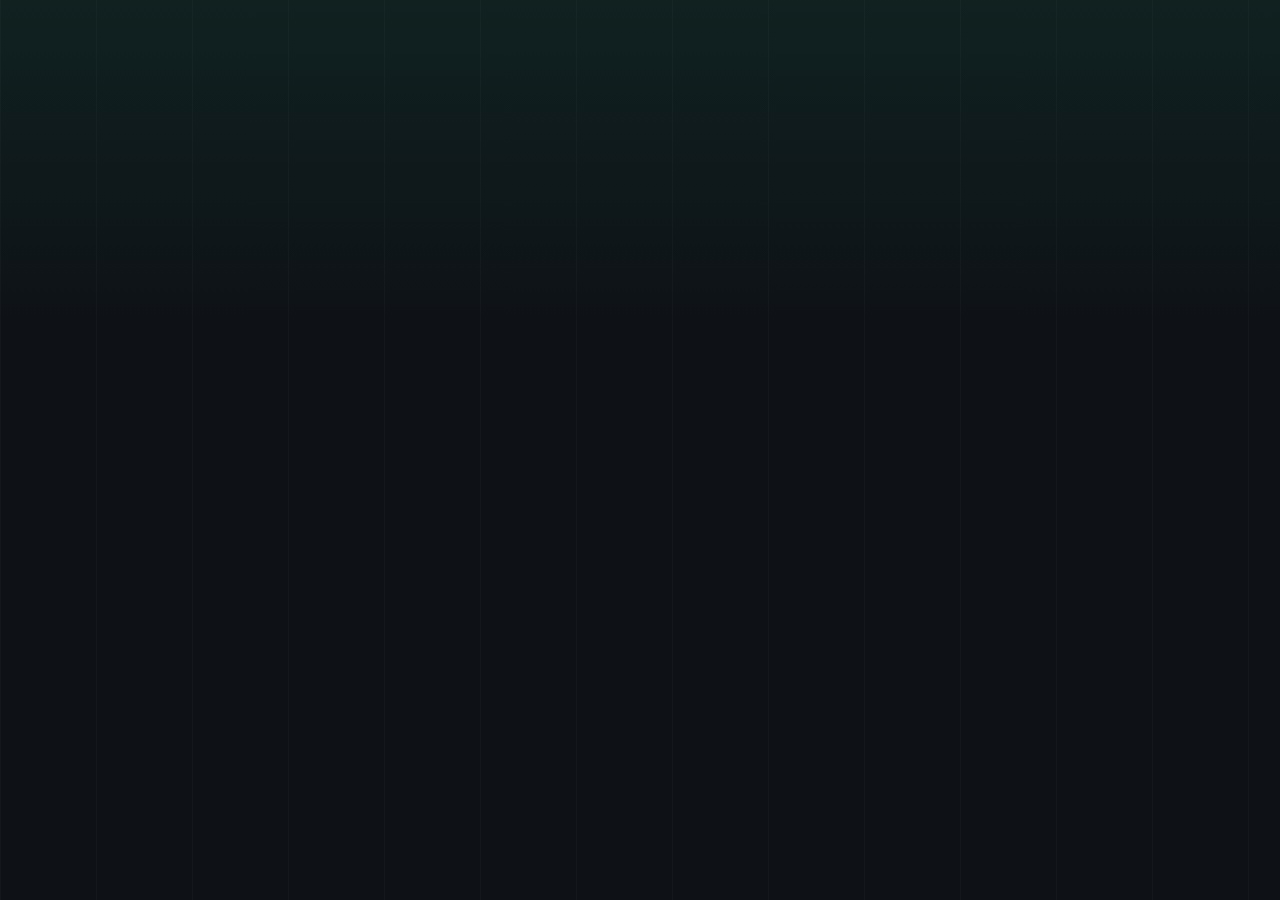
==== static/react/index.html @ 6f26f9f4 "Speed up Nyxframe: server stalls, image caching, glass CSS, page loads Backend (lua/): - httpd: keep" ====
<!doctype html>
<html lang="en">
  <head>
    <meta charset="UTF-8" />
    <meta name="viewport" content="width=device-width, initial-scale=1.0, viewport-fit=cover" />
    <meta name="theme-color" content="#101318" />
    <meta
      name="description"
      content="Nyxframe media dashboard for browsing, uploading, collecting, and managing media."
    />
    <link rel="icon" href="/static/react/favicon.ico" />
    <link rel="apple-touch-icon" href="/static/react/apple-touch-icon.png" />
    <link rel="manifest" href="/static/react/manifest.webmanifest" />
    <title>Nyxframe</title>
    <script>
      // Early API fetches (2026-10-26): start the first-screen API calls
      // while the JS bundle is still downloading instead of after it runs
      // (~250ms sooner on a cold load). apiFetch() in src/api.js picks these
      // responses up by path; anything unclaimed within 15s is dropped.
      // Skipped when a fresh copy is already cached (same keys as api.js).
      (function () {
        try {
          if (window.IMAGE_GALLERY_REMOTE_MODE || location.hostname.endsWith("github.io")) return;
          if (/[?&]key=gk_/.test(location.search) || sessionStorage.getItem("image_gallery_debug_api_key")) return;
          if (localStorage.getItem("image_gallery_token")) return;
          var fresh = function (store, path) {
            try {
              var raw = store.getItem("image_gallery_api_cache:v5|" + path + "|anon");
              return raw && JSON.parse(raw).expires > Date.now();
            } catch (e) { return false; }
          };
          var paths = ["/api/me"];
          if (!fresh(localStorage, "/api/categories")) paths.push("/api/categories");
          if (!fresh(localStorage, "/api/tags")) paths.push("/api/tags");
          if (!fresh(sessionStorage, "/api/live/checks")) paths.push("/api/live/checks");
          if (location.pathname === "/" && !localStorage.getItem("image_gallery_user")) {
            var deck = "/api/media?adult=show&limit=25&offset=0&sort=new";
            if (!fresh(sessionStorage, deck)) paths.push(deck);
            if (!fresh(sessionStorage, "/api/users/search?limit=12")) paths.push("/api/users/search?limit=12");
          }
          var early = {};
          paths.forEach(function (path) {
            early[path] = fetch(path, { credentials: "include", headers: { Accept: "application/json" } }).catch(function () { return null; });
          });
          window.__nyxEarly = early;
          setTimeout(function () { window.__nyxEarly = null; }, 15000);
        } catch (e) { /* optional speed-up only */ }
      })();
    </script>
    <script type="module" crossorigin src="/static/react/assets/index-2w0L2Ef9.js"></script>
    <link rel="modulepreload" crossorigin href="/static/react/assets/vendor-react-BK4TIBJw.js">
    <link rel="modulepreload" crossorigin href="/static/react/assets/vendor-icons-D5E2oE7w.js">
    <link rel="stylesheet" crossorigin href="/static/react/assets/index-Dz5MoQBV.css">
  </head>
  <body>
    <div id="root"></div>
  </body>
</html>
---- static/react/assets/index-Dz5MoQBV.css ----
:root{color-scheme:dark;font-family:Avenir Next,Segoe UI Variable Display,Segoe UI,Trebuchet MS,sans-serif;background:#0e1217;color:#eef4f8;--bg: #0e1217;--panel: rgba(20, 26, 36, .46);--panel-2: rgba(255, 255, 255, .07);--panel-3: rgba(255, 255, 255, .11);--surface: rgba(20, 26, 36, .46);--line: rgba(255, 255, 255, .14);--line-strong: rgba(255, 255, 255, .26);--text: #eef4f8;--muted: #9daab8;--muted-2: #748293;--accent: #37c9a7;--accent-2: #6ec7ff;--warn: #ffcf6a;--danger: #ff6b6b;--ok: #7ee787;--radius: 18px;--shadow: 0 18px 50px rgba(0, 0, 0, .28);--glass-fill: linear-gradient(145deg, rgba(255, 255, 255, .11), rgba(255, 255, 255, .035) 55%, rgba(255, 255, 255, .06)), rgba(16, 20, 30, .34);--glass-fill-soft: linear-gradient(145deg, rgba(255, 255, 255, .09), rgba(255, 255, 255, .025)), rgba(16, 20, 30, .2);--glass-fill-strong: linear-gradient(145deg, rgba(255, 255, 255, .1), rgba(255, 255, 255, .03)), rgba(14, 18, 26, .66);--glass-control: rgba(255, 255, 255, .08);--glass-control-hover: rgba(255, 255, 255, .15);--glass-border: rgba(255, 255, 255, .16);--glass-border-strong: rgba(255, 255, 255, .32);--glass-edge: inset 0 1px 0 rgba(255, 255, 255, .26), inset 1px 0 0 rgba(255, 255, 255, .08), inset 0 -1px 0 rgba(255, 255, 255, .06), inset 0 0 28px rgba(255, 255, 255, .035);--glass-shadow: 0 16px 44px rgba(0, 0, 0, .26);--glass-input: rgba(8, 12, 20, .3);--glass-blur: blur(24px) saturate(170%);--glass-blur-soft: blur(14px) saturate(160%);--site-background-strength: .5;--motion-fast: .14s cubic-bezier(.2, .8, .2, 1);--motion-med: .26s cubic-bezier(.2, .8, .2, 1);--motion-slow: .52s cubic-bezier(.16, 1, .3, 1);--site-background-image: none;--site-background-image-prev: none}*{box-sizing:border-box}html{min-width:320px;background:var(--bg);-webkit-text-size-adjust:100%}body{margin:0;min-height:100vh;overflow-x:hidden;background:repeating-linear-gradient(90deg,rgba(255,255,255,.025) 0 1px,transparent 1px 96px),linear-gradient(180deg,rgba(17,39,36,.72),transparent 320px),var(--bg)}button,input,select,textarea{font:inherit}button,.button-link,.auth-link,.nav-item,.icon-button{display:inline-flex;align-items:center;justify-content:center;gap:8px;min-height:38px;border:1px solid var(--glass-border);border-radius:var(--radius);background:var(--glass-control);box-shadow:var(--glass-edge);color:var(--text);padding:8px 12px;text-decoration:none;cursor:pointer;transform:translateZ(0);transition:border-color var(--motion-fast),background var(--motion-fast),box-shadow var(--motion-fast),transform var(--motion-fast)}button:hover,.button-link:hover,.auth-link:hover,.nav-item:hover,.icon-button:hover{border-color:var(--glass-border-strong);background:var(--glass-control-hover)}button:disabled{cursor:not-allowed;opacity:.55}button:active,.button-link:active,.auth-link:active,.nav-item:active,.icon-button:active{transform:translateY(1px) scale(.99)}.primary,button.primary,.button-link.primary,.nav-item.accent{border-color:color-mix(in srgb,var(--accent) 55%,rgba(255,255,255,.4));background:linear-gradient(180deg,rgba(255,255,255,.18),transparent 60%),linear-gradient(135deg,color-mix(in srgb,var(--accent) 42%,transparent),color-mix(in srgb,var(--accent-2) 24%,transparent));box-shadow:var(--glass-edge),0 8px 24px color-mix(in srgb,var(--accent) 22%,transparent);color:#f7fffd}.danger{border-color:#ff6b6b73;color:#ffd5d5}a{color:inherit}img,video{display:block;max-width:100%;user-select:none;-webkit-user-drag:none}.sr-only{position:absolute;width:1px;height:1px;padding:0;margin:-1px;overflow:hidden;clip:rect(0,0,0,0);white-space:nowrap;border:0}.app-shell{position:relative;isolation:isolate;min-height:100vh;background:linear-gradient(180deg,color-mix(in srgb,var(--accent) 11%,transparent),transparent 320px),linear-gradient(120deg,transparent 62%,rgba(255,207,106,.06)),var(--bg);color:var(--text)}.app-shell:before{content:"";position:fixed;inset:0;z-index:0;pointer-events:none;opacity:0;background-image:var(--site-background-image);background-position:center center;background-repeat:no-repeat;background-size:cover;transition:opacity 5s ease}.app-shell>*{position:relative;z-index:1}body[data-background-ready="1"] .app-shell:before{opacity:var(--site-background-strength, .5)}.app-shell:after{content:"";position:fixed;inset:0;z-index:0;pointer-events:none;opacity:0;background-image:var(--site-background-image-prev, none);background-position:center center;background-repeat:no-repeat;background-size:cover;transition:opacity 5s ease}.bg-no-prev-transition .app-shell:after{transition:none}body[data-background-ready="1"].bg-prev-visible .app-shell:after{opacity:var(--site-background-strength, .5)}.gallery-theme-light{color-scheme:light;--bg: #f7f9fc;--panel: rgba(255, 255, 255, .58);--panel-2: rgba(255, 255, 255, .5);--panel-3: rgba(255, 255, 255, .7);--surface: rgba(255, 255, 255, .58);--line: rgba(52, 72, 102, .16);--line-strong: rgba(52, 72, 102, .3);--text: #101923;--muted: #45525f;--muted-2: #66727f;--shadow: 0 14px 42px rgba(39, 55, 75, .14);--glass-fill: linear-gradient(145deg, rgba(255, 255, 255, .66), rgba(255, 255, 255, .32));--glass-fill-soft: linear-gradient(145deg, rgba(255, 255, 255, .56), rgba(255, 255, 255, .24));--glass-fill-strong: linear-gradient(145deg, rgba(255, 255, 255, .9), rgba(255, 255, 255, .72));--glass-input: rgba(255, 255, 255, .5);--glass-control: rgba(255, 255, 255, .55);--glass-control-hover: rgba(255, 255, 255, .8);--glass-border: rgba(255, 255, 255, .78);--glass-border-strong: rgba(255, 255, 255, .96);--glass-edge: inset 0 1px 0 rgba(255, 255, 255, .95), inset 0 -1px 0 rgba(255, 255, 255, .35), 0 0 0 .5px rgba(40, 60, 90, .1);--glass-shadow: 0 14px 40px rgba(40, 55, 90, .16);--site-background-strength: .55}@media(prefers-color-scheme:light){.gallery-theme-system{color-scheme:light;--bg: #f7f9fc;--panel: rgba(255, 255, 255, .58);--panel-2: rgba(255, 255, 255, .5);--panel-3: rgba(255, 255, 255, .7);--surface: rgba(255, 255, 255, .58);--line: rgba(52, 72, 102, .16);--line-strong: rgba(52, 72, 102, .3);--text: #101923;--muted: #45525f;--muted-2: #66727f;--shadow: 0 14px 42px rgba(39, 55, 75, .14);--glass-fill: linear-gradient(145deg, rgba(255, 255, 255, .66), rgba(255, 255, 255, .32));--glass-fill-soft: linear-gradient(145deg, rgba(255, 255, 255, .56), rgba(255, 255, 255, .24));--glass-fill-strong: linear-gradient(145deg, rgba(255, 255, 255, .9), rgba(255, 255, 255, .72));--glass-input: rgba(255, 255, 255, .5);--glass-control: rgba(255, 255, 255, .55);--glass-control-hover: rgba(255, 255, 255, .8);--glass-border: rgba(255, 255, 255, .78);--glass-border-strong: rgba(255, 255, 255, .96);--glass-edge: inset 0 1px 0 rgba(255, 255, 255, .95), inset 0 -1px 0 rgba(255, 255, 255, .35), 0 0 0 .5px rgba(40, 60, 90, .1);--glass-shadow: 0 14px 40px rgba(40, 55, 90, .16);--site-background-strength: .55}}.gallery-motion-reduced *,.gallery-motion-reduced *:before,.gallery-motion-reduced *:after{animation-duration:1ms!important;transition-duration:1ms!important}.gallery-loading-screen{position:fixed;inset:0;z-index:110;display:grid;grid-template-columns:minmax(0,1fr);place-items:center;padding:28px;opacity:1;transition:opacity var(--motion-med),visibility var(--motion-med);animation:gallery-loading-reveal .18s ease-out .3s both}@keyframes gallery-loading-reveal{0%{opacity:0}to{opacity:1}}.gallery-loading-screen.is-leaving{animation:none;opacity:0;pointer-events:none}.gallery-loading-backdrop{position:absolute;inset:0;background:radial-gradient(circle at 16% 18%,rgba(55,201,167,.18),transparent 26%),radial-gradient(circle at 84% 20%,rgba(110,199,255,.16),transparent 24%),radial-gradient(circle at 72% 76%,rgba(255,207,106,.11),transparent 24%),linear-gradient(180deg,#080b0f80,#080b0feb),#05070a59;backdrop-filter:blur(22px)}.gallery-loading-panel{position:relative;display:grid;grid-template-columns:minmax(0,1fr);gap:20px;width:min(920px,calc(100vw - 32px));padding:28px;border:1px solid color-mix(in srgb,var(--accent) 36%,var(--line));border-radius:calc(var(--radius) + 8px);background:radial-gradient(circle at top right,rgba(55,201,167,.14),transparent 34%),linear-gradient(150deg,rgba(110,199,255,.08),transparent 38%),linear-gradient(180deg,rgba(255,255,255,.05),transparent 55%),var(--glass-fill-strong);box-shadow:0 30px 90px #00000070,inset 0 1px #ffffff14;overflow:hidden}.gallery-loading-panel:before{content:"";position:absolute;inset:0;background:linear-gradient(90deg,rgba(255,255,255,.03) 1px,transparent 1px),linear-gradient(0deg,rgba(255,255,255,.03) 1px,transparent 1px);background-size:28px 28px;mask-image:linear-gradient(180deg,rgba(0,0,0,.7),transparent);pointer-events:none}.gallery-loading-hero{position:relative;display:grid;grid-template-columns:auto minmax(0,1fr);gap:24px;align-items:center}.gallery-loading-lightbox{position:relative;width:168px;aspect-ratio:1;border-radius:30px;border:1px solid color-mix(in srgb,var(--accent) 44%,var(--line));background:radial-gradient(circle at 30% 25%,rgba(255,207,106,.22),transparent 28%),radial-gradient(circle at 72% 72%,rgba(110,199,255,.22),transparent 30%),var(--glass-fill);box-shadow:inset 0 0 0 1px #ffffff0d,0 0 42px color-mix(in srgb,var(--accent) 18%,transparent);overflow:hidden}.gallery-loading-frame,.gallery-loading-beam,.gallery-loading-core{position:absolute}.gallery-loading-frame{--frame-transform: none;inset:22px;border-radius:24px;border:1px solid rgba(255,255,255,.14);background:linear-gradient(135deg,rgba(55,201,167,.16),transparent 56%),linear-gradient(180deg,#ffffff12,#ffffff03),var(--glass-fill-soft);box-shadow:inset 0 0 0 1px #ffffff0a;transform:var(--frame-transform)}.gallery-loading-frame.frame-back{--frame-transform: translate(-22px, 16px) rotate(-10deg);opacity:.46;animation:gallery-frame-float 2.8s ease-in-out infinite}.gallery-loading-frame.frame-mid{--frame-transform: translate(18px, -14px) rotate(8deg);opacity:.62;animation:gallery-frame-float 2.8s ease-in-out infinite .18s}.gallery-loading-frame.frame-front{inset:18px;--frame-transform: rotate(-2deg);background:linear-gradient(140deg,rgba(255,207,106,.16),transparent 36%),linear-gradient(180deg,#ffffff14,#ffffff05),var(--glass-fill);animation:gallery-frame-float 2.8s ease-in-out infinite .36s}.gallery-loading-beam{inset:-18% auto -18% -32%;width:52%;background:linear-gradient(90deg,transparent,rgba(255,255,255,.18),transparent);transform:rotate(14deg);filter:blur(1px);animation:gallery-beam-scan 2.7s ease-in-out infinite}.gallery-loading-core{inset:50%;width:18px;height:18px;border-radius:50%;background:color-mix(in srgb,var(--accent) 78%,white);transform:translate(-50%,-50%);box-shadow:0 0 0 10px #6ec7ff14,0 0 24px color-mix(in srgb,var(--accent) 34%,transparent);animation:gallery-core-breathe 1.8s ease-in-out infinite}.gallery-loading-copy{position:relative;display:grid;grid-template-columns:minmax(0,1fr);gap:10px;min-width:0}.gallery-loading-kicker{color:color-mix(in srgb,var(--accent) 74%,white);font-size:.76rem;font-weight:800;letter-spacing:.14em;text-transform:uppercase}.gallery-loading-copy strong{font-size:clamp(2rem,5vw,3.5rem);line-height:.94;letter-spacing:-.06em;color:var(--text)}.gallery-loading-copy p{max-width:58ch;margin:0;color:var(--muted);font-size:1rem;line-height:1.55}.gallery-loading-status-grid{position:relative;display:grid;grid-template-columns:repeat(3,minmax(0,1fr));gap:12px}.gallery-loading-status-grid article{display:grid;grid-template-columns:minmax(0,1fr);gap:6px;min-height:118px;padding:14px;border:1px solid color-mix(in srgb,var(--accent) 18%,var(--line));border-radius:calc(var(--radius) - 2px);background:linear-gradient(145deg,color-mix(in srgb,var(--accent) 10%,transparent),transparent 66%),var(--glass-control)}.gallery-loading-status-grid article span{color:var(--muted);font-size:.76rem;font-weight:800;letter-spacing:.08em;text-transform:uppercase}.gallery-loading-status-grid article strong{font-size:1.15rem;color:var(--text)}.gallery-loading-status-grid article small{color:var(--muted);line-height:1.5}.gallery-loading-progress{position:relative;height:10px;border-radius:999px;border:1px solid color-mix(in srgb,var(--accent) 18%,var(--line));background:var(--glass-input);overflow:hidden}.gallery-loading-progress span{position:absolute;inset:0 auto 0 0;width:40%;border-radius:inherit;background:linear-gradient(90deg,#ffcf6a29,color-mix(in srgb,var(--accent) 78%,white),#6ec7ff29);box-shadow:0 0 28px color-mix(in srgb,var(--accent) 26%,transparent);animation:gallery-loading-drift 1.7s ease-in-out infinite}.topbar{position:sticky;top:0;z-index:20;display:grid;grid-template-columns:auto minmax(280px,1fr) auto;align-items:center;gap:14px;padding:12px 18px;border-bottom:1px solid rgba(77,116,104,.44);background:linear-gradient(90deg,rgba(55,201,167,.09),transparent 42%),linear-gradient(120deg,rgba(110,199,255,.08),transparent 58%),#0d1114e6;backdrop-filter:blur(18px)}.gallery-theme-light .topbar{background:var(--glass-fill)}@media(prefers-color-scheme:light){.gallery-theme-system .topbar{background:var(--glass-fill)}}.brand{display:inline-flex;align-items:center;gap:12px;color:var(--text);font-weight:800;text-decoration:none;letter-spacing:0}.brand-copy{display:grid;grid-template-columns:minmax(0,1fr);gap:2px;min-width:0}.brand-copy strong{font-size:1.05rem;line-height:1}.brand-copy small{color:var(--muted);font-size:.68rem;font-weight:700;letter-spacing:.12em;text-transform:uppercase}.brand-mark{display:grid;grid-template-columns:minmax(0,1fr);place-items:center;width:34px;height:34px;border-radius:8px;background:linear-gradient(135deg,#37c9a7 0 42%,#6ec7ff 42% 72%,#ffcf6a 72% 100%);color:#071014}.primary-nav{display:flex;align-items:center;gap:6px;overflow-x:auto;scrollbar-width:thin;-webkit-overflow-scrolling:touch}.nav-item{min-height:36px;padding:7px 10px;color:var(--muted);white-space:nowrap;border-color:color-mix(in srgb,var(--line) 92%,transparent);background:linear-gradient(180deg,rgba(255,255,255,.03),transparent 72%),#19212ad6}.nav-item.active{color:var(--text);border-color:#6ec7ff80;background:linear-gradient(180deg,rgba(55,201,167,.12),transparent),#202a34;box-shadow:inset 0 1px #ffffff0d,0 0 0 1px #37c9a724}.account-actions{display:flex;align-items:center;justify-content:flex-end;gap:8px;flex-wrap:wrap}.health-pill{display:inline-flex;align-items:center;gap:7px;min-height:28px;padding:4px 10px;border:1px solid var(--line);border-radius:999px;color:var(--muted);font-size:.85rem}.health-pill:before{content:"";width:7px;height:7px;border-radius:50%;background:var(--muted-2)}.health-pill.is-live{border-color:#7ee78766;color:var(--ok)}.health-pill.is-live:before{background:var(--ok);animation:live-pulse 1.8s ease-out infinite}.icon-button{width:38px;padding:0}.account-badge{display:grid;grid-template-columns:minmax(0,1fr);gap:1px;min-height:38px;padding:7px 12px;border:1px solid var(--line);border-radius:999px;background:#10161dc2;color:var(--text);text-decoration:none}.account-badge strong{line-height:1.1;font-size:.9rem}.account-badge-kicker{color:var(--accent);font-size:.68rem;font-weight:800;letter-spacing:.1em;text-transform:uppercase}.avatar,.collection-cover{position:relative;display:inline-grid;place-items:center;flex:0 0 auto;width:38px;height:38px;border:1px solid var(--glass-border-strong);border-radius:50%;background:var(--glass-control-hover);color:#c8f6ec;font-size:.76rem;font-weight:800;overflow:hidden}.avatar.compact{width:26px;height:26px;font-size:.66rem}.avatar.large{width:88px;height:88px;font-size:1.35rem}.avatar img,.collection-cover img{width:100%;height:100%;object-fit:cover}.presence-dot{position:absolute;right:0;bottom:0;width:11px;height:11px;border:2px solid var(--panel);border-radius:50%;background:#ff6b6b}.avatar.large .presence-dot{width:16px;height:16px;border-width:3px}.presence-dot.online{background:var(--ok);box-shadow:0 0 12px #7ee7878c}.presence-dot.inactive{background:var(--danger)}.presence-pill{display:inline-flex;align-items:center;gap:7px;width:fit-content;min-height:26px;padding:4px 9px;border:1px solid var(--line);border-radius:999px;color:var(--muted);font-size:.78rem}.presence-pill span{width:8px;height:8px;border-radius:50%;background:var(--danger)}.presence-pill.online{color:var(--ok);border-color:#7ee78766}.presence-pill.online span{background:var(--ok);animation:live-pulse 1.8s ease-out infinite}.main-stage{width:min(1720px,calc(100vw - 32px));margin:0 auto;padding:24px 0 48px}.site-footer{display:flex;justify-content:center;gap:12px;padding:0 16px 26px;color:var(--muted);font-size:.82rem}.site-footer a{color:var(--accent)}.page{grid-template-columns:minmax(0,1fr);display:grid;gap:18px;animation:page-enter var(--motion-slow) both}.page-head{display:flex;align-items:flex-end;justify-content:space-between;gap:18px;padding:18px 20px;border:1px solid color-mix(in srgb,var(--accent) 18%,var(--line));border-radius:calc(var(--radius) + 2px);background:linear-gradient(120deg,color-mix(in srgb,var(--accent) 9%,transparent),transparent 44%),linear-gradient(180deg,rgba(255,255,255,.03),transparent 74%),#151b22c2;box-shadow:var(--shadow);backdrop-filter:blur(16px)}.page-head p{margin:0 0 5px;color:var(--accent);font-size:.78rem;font-weight:800;text-transform:uppercase}.page-head h1{margin:0;font-size:clamp(2rem,3vw,3.2rem);line-height:1;letter-spacing:-.04em}.page-lede{display:block;max-width:70ch;margin-top:12px;color:var(--muted);line-height:1.55}.page-actions,.form-actions,.inline-controls,.toolbar{display:flex;align-items:center;gap:8px;flex-wrap:wrap}.workspace{display:grid;grid-template-columns:320px minmax(0,1fr);gap:20px;align-items:start}.filter-rail,.list-panel,.detail-panel,.content-panel,.side-box,.auth-card,.create-box,.comments-panel,.media-stage,.detail-side,.upload-drop,.stacked-form{border:1px solid var(--line);border-radius:var(--radius);background:linear-gradient(180deg,rgba(255,255,255,.03),transparent 72%),#151b22e0;box-shadow:var(--shadow);transition:border-color var(--motion-med),box-shadow var(--motion-med),transform var(--motion-med)}.filter-rail{position:sticky;top:78px;display:grid;grid-template-columns:minmax(0,1fr);gap:14px;padding:18px}.content-panel,.detail-panel{min-width:0;padding:18px}.field{display:grid;grid-template-columns:minmax(0,1fr);gap:7px;color:var(--muted);font-size:.9rem}.field span{font-weight:700}.field-hint{margin:-2px 0 0;font-size:.8rem;color:var(--muted)}.field-hint-error{color:#e5484d}.discord-verify-status{display:flex;align-items:center;gap:8px;color:var(--text)}.discord-verify-status button{margin-left:auto}input,select,textarea{width:100%;min-height:40px;border:1px solid var(--glass-border);border-radius:var(--radius);background:var(--glass-input);box-shadow:inset 0 1px 3px #0000001f,inset 0 -1px #ffffff0f;color:var(--text);padding:9px 10px;outline:none}input[type=color]{width:100%;min-height:52px;padding:4px;cursor:pointer}input[type=color]::-webkit-color-swatch-wrapper{padding:0}input[type=color]::-webkit-color-swatch,input[type=color]::-moz-color-swatch{border:none;border-radius:calc(var(--radius) - 7px)}input[type=range]{min-height:auto;padding:0;border:none;background:transparent;appearance:none}input[type=range]::-webkit-slider-runnable-track{height:10px;border-radius:999px;background:linear-gradient(90deg,#37c9a766,#6ec7ff57),#2b3948d6}input[type=range]::-moz-range-track{height:10px;border:none;border-radius:999px;background:linear-gradient(90deg,#37c9a766,#6ec7ff57),#2b3948d6}input[type=range]::-webkit-slider-thumb{width:18px;height:18px;margin-top:-4px;border:2px solid rgba(7,11,15,.84);border-radius:50%;appearance:none;background:var(--accent);box-shadow:0 0 0 4px #37c9a724}input[type=range]::-moz-range-thumb{width:18px;height:18px;border:2px solid rgba(7,11,15,.84);border-radius:50%;background:var(--accent);box-shadow:0 0 0 4px #37c9a724}textarea{min-height:96px;resize:vertical}.settings-custom-css{font-family:Fira Code,Consolas,ui-monospace,monospace;font-size:.85rem;min-height:140px}input:focus,select:focus,textarea:focus{border-color:#6ec7ff9e;box-shadow:0 0 0 3px #6ec7ff1f}.gallery-theme-light button,.gallery-theme-light .button-link,.gallery-theme-light .auth-link,.gallery-theme-light .nav-item,.gallery-theme-light .icon-button,.gallery-theme-light input,.gallery-theme-light select,.gallery-theme-light textarea{background:var(--glass-control);color:var(--text)}.gallery-theme-light .filter-rail,.gallery-theme-light .discover-search,.gallery-theme-light .list-panel,.gallery-theme-light .detail-panel,.gallery-theme-light .content-panel,.gallery-theme-light .side-box,.gallery-theme-light .auth-card,.gallery-theme-light .create-box,.gallery-theme-light .comments-panel,.gallery-theme-light .media-stage,.gallery-theme-light .detail-side,.gallery-theme-light .upload-drop,.gallery-theme-light .stacked-form,.gallery-theme-light .profile-hero,.gallery-theme-light .profile-feature-card,.gallery-theme-light .profile-preview-hero,.gallery-theme-light .media-card,.gallery-theme-light .user-card,.gallery-theme-light .studio-item,.gallery-theme-light .friend-request,.gallery-theme-light .comment,.gallery-theme-light .metric,.gallery-theme-light .notice,.gallery-theme-light .empty-state{background:var(--glass-fill)}.gallery-theme-light .page-head,.gallery-theme-light .account-badge,.gallery-theme-light .profile-avatar-card,.gallery-theme-light .profile-stat-card,.gallery-theme-light .settings-cluster,.gallery-theme-light .settings-status-grid div,.gallery-theme-light .settings-inline-form,.gallery-theme-light .settings-file-picker,.gallery-theme-light .card-actions,.gallery-theme-light .pager span{background:var(--glass-fill-soft)}.gallery-theme-light .chip-row span,.gallery-theme-light .thumb-frame,.gallery-theme-light .video-thumb-placeholder,.gallery-theme-light .segmented,.gallery-theme-light .profile-social-preview div,.gallery-theme-light .collection-row.active{background:var(--glass-control)}@media(prefers-color-scheme:light){.gallery-theme-system button,.gallery-theme-system .button-link,.gallery-theme-system .auth-link,.gallery-theme-system .nav-item,.gallery-theme-system .icon-button,.gallery-theme-system input,.gallery-theme-system select,.gallery-theme-system textarea{background:var(--glass-control);color:var(--text)}.gallery-theme-system .filter-rail,.gallery-theme-system .discover-search,.gallery-theme-system .list-panel,.gallery-theme-system .detail-panel,.gallery-theme-system .content-panel,.gallery-theme-system .side-box,.gallery-theme-system .auth-card,.gallery-theme-system .create-box,.gallery-theme-system .comments-panel,.gallery-theme-system .media-stage,.gallery-theme-system .detail-side,.gallery-theme-system .upload-drop,.gallery-theme-system .stacked-form,.gallery-theme-system .profile-hero,.gallery-theme-system .profile-feature-card,.gallery-theme-system .profile-preview-hero,.gallery-theme-system .media-card,.gallery-theme-system .user-card,.gallery-theme-system .studio-item,.gallery-theme-system .friend-request,.gallery-theme-system .comment,.gallery-theme-system .metric,.gallery-theme-system .notice,.gallery-theme-system .empty-state{background:var(--glass-fill)}.gallery-theme-system .page-head,.gallery-theme-system .account-badge,.gallery-theme-system .profile-avatar-card,.gallery-theme-system .profile-stat-card,.gallery-theme-system .settings-cluster,.gallery-theme-system .settings-status-grid div,.gallery-theme-system .settings-inline-form,.gallery-theme-system .settings-file-picker,.gallery-theme-system .card-actions,.gallery-theme-system .pager span{background:var(--glass-fill-soft)}.gallery-theme-system .chip-row span,.gallery-theme-system .thumb-frame,.gallery-theme-system .video-thumb-placeholder,.gallery-theme-system .segmented,.gallery-theme-system .profile-social-preview div,.gallery-theme-system .collection-row.active{background:var(--glass-control)}}.input-with-icon{position:relative}.input-with-icon svg{position:absolute;left:10px;top:50%;transform:translateY(-50%);color:var(--muted-2);pointer-events:none}.input-with-icon input{padding-left:34px}.input-with-icon.wide{width:min(560px,100%)}.two-col,.three-columns,.settings-grid{display:grid;grid-template-columns:minmax(0,1fr);gap:12px}.two-col{grid-template-columns:repeat(2,minmax(0,1fr))}.three-columns{grid-template-columns:repeat(3,minmax(0,1fr))}.settings-grid{grid-template-columns:repeat(2,minmax(0,1fr))}.filter-details{border-top:1px solid var(--line);padding-top:12px}.filter-details summary{display:flex;align-items:center;gap:7px;margin-bottom:12px;color:var(--text);cursor:pointer;font-weight:800}.tag-cloud{display:grid;grid-template-columns:minmax(0,1fr);gap:10px;padding-top:10px;border-top:1px solid var(--line)}.tag-cloud h3{color:var(--text)}.tag-cloud h3,.side-box h3,.side-box h2{display:inline-flex;align-items:center;gap:8px;margin:0;font-size:1rem}.edit-history-list{display:flex;flex-direction:column;gap:10px;max-height:320px;overflow-y:auto}.edit-history-entry{padding-bottom:10px;border-bottom:1px solid var(--line);font-size:.82rem}.edit-history-entry:last-child{border-bottom:none;padding-bottom:0}.edit-history-entry header{display:flex;justify-content:space-between;align-items:baseline;gap:8px;margin-bottom:4px}.edit-history-entry time{color:var(--muted);font-size:.76rem}.edit-history-entry ul{margin:0;padding-left:16px;color:var(--muted);display:flex;flex-direction:column;gap:2px}.edit-history-field{color:var(--text);font-weight:600}.tag-cloud div,.chip-row{display:flex;gap:7px;flex-wrap:wrap}.tag-cloud button,.chip-row span{min-height:0;border-radius:999px;padding:5px 9px;color:var(--text);font-size:.8rem}.tag-cloud button{border-color:color-mix(in srgb,var(--accent) 16%,var(--line));background:linear-gradient(135deg,rgba(55,201,167,.08),transparent),var(--glass-control)}.chip-row span{border:1px solid var(--line);background:#141b23}.media-grid{display:grid;grid-template-columns:repeat(auto-fill,minmax(var(--media-grid-min, 250px),1fr));gap:var(--media-grid-gap, 14px);contain:layout paint}.media-grid-compact,.gallery-grid-compact{--media-grid-min: 188px}.media-grid-wide,.gallery-grid-wide{--media-grid-min: 300px}.media-grid-compact .thumb-frame,.gallery-grid-compact .thumb-frame{aspect-ratio:1 / 1}.media-grid-wide .thumb-frame,.gallery-grid-wide .thumb-frame{aspect-ratio:16 / 10}.media-grid-layout-masonry,.gallery-grid-layout-masonry .media-grid{display:block;column-count:2;column-gap:var(--media-grid-gap, 14px)}@media(min-width:640px){.media-grid-layout-masonry,.gallery-grid-layout-masonry .media-grid{column-count:3}}@media(min-width:1024px){.media-grid-layout-masonry,.gallery-grid-layout-masonry .media-grid{column-count:4}}@media(min-width:1400px){.media-grid-layout-masonry,.gallery-grid-layout-masonry .media-grid{column-count:5}}.media-grid-layout-masonry .media-card,.gallery-grid-layout-masonry .media-grid .media-card{break-inside:avoid;margin-bottom:var(--media-grid-gap, 14px)}.media-grid-layout-masonry .thumb-frame,.gallery-grid-layout-masonry .media-grid .thumb-frame{aspect-ratio:auto}.media-grid-layout-masonry .thumb-frame img,.media-grid-layout-masonry .thumb-frame video,.gallery-grid-layout-masonry .media-grid .thumb-frame img,.gallery-grid-layout-masonry .media-grid .thumb-frame video{width:100%;height:auto;object-fit:initial}.media-card,.user-card,.studio-item,.friend-request,.comment,.metric{border:1px solid var(--line);border-radius:var(--radius);background:#151b22}.media-card{display:grid;grid-template-columns:minmax(0,1fr);overflow:hidden;border-color:color-mix(in srgb,var(--accent) 24%,var(--line));background:radial-gradient(circle at top right,rgba(55,201,167,.09),transparent 38%),linear-gradient(180deg,rgba(255,255,255,.03),transparent 50%),#10171a;content-visibility:auto;contain-intrinsic-size:auto 340px;contain:layout paint style;animation:surface-enter var(--motion-slow) both;transition:border-color var(--motion-med),box-shadow var(--motion-med),transform var(--motion-med)}.media-link{display:grid;grid-template-columns:minmax(0,1fr);color:inherit;text-decoration:none}.thumb-frame{position:relative;display:grid;grid-template-columns:minmax(0,1fr);place-items:center;aspect-ratio:4 / 3;background:#0a0f14;overflow:hidden}.thumb-frame img,.thumb-frame video,.video-thumb-placeholder{width:100%;height:100%;object-fit:cover;transition:transform var(--motion-slow),filter var(--motion-med)}.video-thumb-placeholder{display:grid;grid-template-columns:minmax(0,1fr);place-items:center;background:linear-gradient(135deg,#37c9a72e,#6ec7ff1f),#00000029;color:#cfe8f6}.blurred-video-thumb{filter:blur(3px) saturate(.86) brightness(.84);transform:scale(1.035)}.gif-thumb,.gif-full{image-rendering:auto}.kind-badge{position:absolute;left:8px;bottom:8px;display:inline-flex;align-items:center;gap:5px;padding:4px 7px;border:1px solid rgba(255,255,255,.12);border-radius:999px;background:#04080cb8;color:#e9f4ff;font-size:.72rem;text-transform:capitalize}.media-copy{padding:14px 14px 6px}.media-copy h3,.user-card h3,.studio-item h3{margin:0;color:var(--text);font-size:1.04rem;line-height:1.3;letter-spacing:-.02em}.media-copy h3{display:-webkit-box;overflow:hidden;-webkit-box-orient:vertical;-webkit-line-clamp:2}.media-copy p,.user-card p,.studio-item p,.detail-side p,.profile-hero p,.section-head p,.mini-row small,.collection-row small,.owner-line small{margin:4px 0 0;color:var(--muted);line-height:1.45}.media-copy p{display:-webkit-box;overflow:hidden;-webkit-box-orient:vertical;-webkit-line-clamp:2}.card-meta,.card-actions,.stats-row{display:flex;align-items:center;gap:8px;flex-wrap:wrap}.card-meta{justify-content:space-between;padding:0 14px 12px;color:var(--muted-2);font-size:.82rem}.user-chip,.owner-line,.mini-row{display:inline-flex;align-items:center;gap:8px;min-width:0;color:var(--text);text-decoration:none}.user-chip{font-weight:700}.card-actions{justify-content:space-between;padding:12px 14px 14px;border-top:1px solid var(--line);background:#0a0f1461}.card-actions button{min-height:36px;min-width:42px;padding:6px 10px;border-radius:12px;background:#12181fd1}.card-actions button:first-child{justify-content:flex-start;min-width:58px}.media-grid-wide .media-card,.gallery-grid-wide .media-card{min-height:420px}.filled{fill:currentColor;color:var(--accent)}.pager{display:flex;align-items:center;justify-content:center;gap:10px;padding:20px 0 4px;color:var(--muted)}.pager span{min-height:38px;padding:8px 14px;border:1px solid var(--line);border-radius:999px;background:#10161db8}.notice,.empty-state{border:1px solid var(--line);border-radius:var(--radius);background:#151b22}.notice{padding:12px;margin-bottom:12px;color:var(--muted)}.notice.error{border-color:#ff6b6b73;color:#ffd6d6}.api-key-reveal code{display:block;padding:8px 10px;margin:6px 0;border-radius:var(--radius);background:var(--panel-2);color:var(--text);font-size:.85rem;word-break:break-all}.empty-state{display:grid;grid-template-columns:minmax(0,1fr);place-items:center;gap:10px;min-height:220px;padding:30px;color:var(--muted);text-align:center}.empty-state h2{margin:0;color:var(--text);font-size:1.1rem}.split-view,.detail-layout,.profile-sections{display:grid;grid-template-columns:minmax(0,1fr);gap:18px;align-items:start}.split-view{grid-template-columns:330px minmax(0,1fr)}.list-panel{display:grid;grid-template-columns:minmax(0,1fr);gap:10px;padding:12px}.collection-row{justify-content:flex-start;width:100%;min-height:64px;padding:9px;text-align:left}.collection-row.active{border-color:#37c9a794;background:var(--glass-control-hover)}.collection-cover{border-radius:8px}.collection-suggestions{border:1px solid var(--line);border-radius:12px;padding:10px;display:grid;grid-template-columns:minmax(0,1fr);gap:6px}.collection-suggestions h3{display:flex;align-items:center;gap:6px;font-size:.82rem;margin:0 0 2px;color:var(--muted, #9fb0b8)}.collection-suggestion-row{display:flex;align-items:center;gap:8px;width:100%;text-align:left;padding:6px;border-radius:8px;background:transparent;border:1px solid transparent}.collection-suggestion-row:hover{border-color:var(--line);background:#ffffff08}.collection-suggestion-row img{width:36px;height:36px;object-fit:cover;border-radius:6px}.collection-suggestion-row span{display:grid;grid-template-columns:minmax(0,1fr);flex:1;min-width:0}.collection-suggestion-row strong{text-transform:capitalize;overflow:hidden;text-overflow:ellipsis;white-space:nowrap}.detail-layout{grid-template-columns:minmax(0,1fr) 380px}.media-stage{position:relative;min-height:clamp(240px,54cqw,520px);display:grid;grid-template-columns:minmax(0,1fr);place-items:center;align-content:center;overflow:hidden;background:#080c10}.detail-stage-nav{position:absolute;top:10px;right:10px;z-index:3;display:flex;align-items:center;gap:8px;padding:4px 8px;border-radius:999px;background:#080c10a6;color:#fff;font-size:.85rem}.detail-stage-nav .icon-button{min-height:30px;min-width:30px;padding:4px;background:#ffffff14;border-color:#fff3;color:#fff}.media-stage img,.media-stage video{width:100%;max-height:78vh;max-height:78dvh;object-fit:contain}.media-stage>div{width:100%}.quality-bar{align-self:start;display:flex;justify-content:flex-end;align-items:center;gap:8px;padding:10px 12px;border-bottom:1px solid var(--line);background:#080c10c2;color:var(--muted)}.quality-bar select{width:auto;min-width:132px}.vp-root{position:relative;width:100%;background:#060a0e;border-radius:var(--radius);overflow:hidden;outline:none;user-select:none;cursor:pointer}.vp-root.vp-fullscreen{border-radius:0}.vp-video{display:block;width:100%;max-height:78vh;object-fit:contain;background:#060a0e}.vp-fullscreen .vp-video{max-height:100dvh;height:100dvh}.vp-controls{position:absolute;bottom:0;left:0;right:0;background:linear-gradient(to top,rgba(4,6,10,.96) 0%,rgba(4,6,10,.7) 60%,transparent 100%);padding:0 0 6px;display:flex;flex-direction:column;gap:0;transition:opacity .28s ease,transform .28s ease}.vp-root.vp-controls-hidden .vp-controls{opacity:0;transform:translateY(8px);pointer-events:none}.vp-seek-wrap{position:relative;padding:10px 14px 4px}.vp-seek-bar{position:relative;cursor:pointer;height:20px;display:flex;align-items:center}.vp-seek-track{position:relative;width:100%;height:4px;background:#ffffff24;border-radius:4px;transition:height .16s ease}.vp-seek-bar:hover .vp-seek-track{height:6px}.vp-seek-buffered{position:absolute;left:0;top:0;height:100%;background:#ffffff38;border-radius:4px;transition:width .3s linear}.vp-seek-played{position:absolute;left:0;top:0;height:100%;background:var(--accent, #37c9a7);border-radius:4px;display:flex;align-items:center;transition:width .15s linear}.vp-seek-thumb{position:absolute;right:-6px;top:50%;transform:translateY(-50%);width:12px;height:12px;border-radius:50%;background:#fff;box-shadow:0 0 6px #00000080;opacity:0;transition:opacity .16s ease,transform .16s ease}.vp-seek-bar:hover .vp-seek-thumb{opacity:1;transform:translateY(-50%) scale(1.2)}.vp-seek-tooltip{position:absolute;bottom:calc(100% + 6px);transform:translate(-50%);background:#0a0e14eb;color:#fff;font-size:.72rem;font-weight:600;padding:3px 8px;border-radius:6px;white-space:nowrap;pointer-events:none;border:1px solid rgba(255,255,255,.1)}.vp-bottom{display:flex;align-items:center;justify-content:space-between;padding:4px 10px 6px;gap:8px;flex-wrap:wrap;row-gap:2px}.vp-cluster{display:flex;align-items:center;gap:2px;flex-shrink:0}.vp-cluster:last-child{margin-left:auto}.vp-btn{display:flex;align-items:center;gap:4px;background:none;border:none;color:#ffffffd1;cursor:pointer;padding:6px 8px;border-radius:8px;transition:color .14s,background .14s;font-size:.78rem;font-weight:600;line-height:1}.vp-btn:hover,.vp-btn.active{color:#fff;background:#ffffff1a}.vp-play-btn{color:var(--accent, #37c9a7);background:#37c9a71f;padding:7px 10px;border-radius:10px}.vp-play-btn:hover{background:#37c9a738;color:var(--accent, #37c9a7)}.vp-volume-group{display:flex;align-items:center;gap:2px}.vp-volume-bar{width:72px;height:20px;display:flex;align-items:center;cursor:pointer}.vp-volume-track{position:relative;width:100%;height:3px;background:#ffffff2e;border-radius:3px}.vp-volume-filled{position:absolute;left:0;top:0;height:100%;background:#ffffffb3;border-radius:3px;transition:width 80ms linear}.vp-volume-thumb{position:absolute;top:50%;transform:translate(-50%,-50%);width:10px;height:10px;border-radius:50%;background:#fff;transition:left 80ms linear}.vp-time{color:#ffffffb8;font-size:.74rem;font-weight:600;font-variant-numeric:tabular-nums;white-space:nowrap;padding:0 6px;cursor:pointer;user-select:none}.vp-speed-label,.vp-quality-label{font-size:.74rem;font-weight:700;letter-spacing:.02em}.vp-menu-wrap{position:relative}.vp-menu-overlay{position:fixed;inset:0;z-index:10}.vp-menu{position:absolute;z-index:20;right:0;background:#0a0e16f5;border:1px solid rgba(255,255,255,.1);border-radius:10px;padding:4px;display:flex;flex-direction:column;gap:1px;min-width:80px;box-shadow:0 12px 40px #0009;backdrop-filter:blur(12px)}.vp-menu-up{bottom:calc(100% + 8px)}.vp-menu-item{background:none;border:none;color:#ffffffc7;font-size:.8rem;font-weight:600;padding:7px 12px;border-radius:7px;cursor:pointer;text-align:center;transition:background .12s,color .12s}.vp-menu-item:hover{background:#ffffff14;color:#fff}.vp-menu-item-active{background:#37c9a72e;color:var(--accent, #37c9a7)}.vp-spinner-wrap{position:absolute;inset:0;display:flex;flex-direction:column;align-items:center;justify-content:center;gap:14px;pointer-events:none}.vp-transcoding-msg{display:flex;align-items:center;gap:6px;font-size:.8rem;color:#ffffffbf;background:#0000008c;border-radius:6px;padding:5px 10px;white-space:nowrap}.vp-transcoding-spin{animation:vp-spin 1.2s linear infinite;flex-shrink:0}.vp-spinner{width:40px;height:40px;border:3px solid rgba(255,255,255,.12);border-top-color:var(--accent, #37c9a7);border-radius:50%;animation:vp-spin .8s linear infinite}@keyframes vp-spin{to{transform:rotate(360deg)}}.vp-error{position:absolute;inset:0;display:flex;flex-direction:column;align-items:center;justify-content:center;gap:12px;background:#060a0ee6;color:var(--danger, #ff6b6b);text-align:center;padding:24px}.vp-error p{color:#ffffffb8;font-size:.9rem;max-width:320px}.vp-retry-btn{display:flex;align-items:center;gap:6px;background:#ff6b6b26;border:1px solid rgba(255,107,107,.3);color:var(--danger, #ff6b6b);border-radius:8px;padding:8px 16px;font-size:.85rem;font-weight:600;cursor:pointer;transition:background .16s}.vp-retry-btn:hover{background:#ff6b6b40}.vp-big-play{position:absolute;top:50%;left:50%;transform:translate(-50%,-50%);background:#37c9a72e;border:2px solid rgba(55,201,167,.5);border-radius:50%;width:80px;height:80px;display:flex;align-items:center;justify-content:center;color:var(--accent, #37c9a7);cursor:pointer;transition:background .16s,transform .16s,border-color .16s;backdrop-filter:blur(6px)}.vp-big-play:hover{background:#37c9a747;border-color:#37c9a7cc;transform:translate(-50%,-50%) scale(1.08)}.vp-big-play svg{margin-left:4px}.vp-watermark{position:absolute;top:14px;right:14px;z-index:4;display:flex;align-items:center;gap:6px;padding:5px 10px 5px 5px;border-radius:999px;background:#060a0e80;backdrop-filter:blur(6px);color:#ffffffd1;font-size:.72rem;font-weight:700;letter-spacing:.01em;pointer-events:none;opacity:.85}.vp-watermark-mark{display:grid;place-items:center;width:20px;height:20px;border-radius:6px;background:linear-gradient(135deg,#37c9a7 0 42%,#6ec7ff 42% 72%,#ffcf6a 72% 100%);color:#071014;flex-shrink:0}@media(max-width:480px){.vp-watermark span:last-child{display:none}}.vp-sound-hint{position:absolute;top:14px;left:14px;z-index:5;display:flex;align-items:center;gap:6px;background:#060a0eb8;border:1px solid rgba(255,255,255,.16);border-radius:999px;padding:6px 12px;color:#fff;font-size:.78rem;font-weight:600;cursor:pointer;backdrop-filter:blur(8px);transition:background .14s,border-color .14s;animation:vp-sound-hint-in .22s ease both}.vp-sound-hint:hover{background:#37c9a738;border-color:#37c9a780}@keyframes vp-sound-hint-in{0%{opacity:0;transform:translateY(-6px)}to{opacity:1;transform:translateY(0)}}.vp-root:focus-visible{outline:2px solid rgba(55,201,167,.85);outline-offset:2px}.vp-seek-flash{position:absolute;top:50%;transform:translateY(-50%);z-index:4;display:flex;flex-direction:column;align-items:center;gap:2px;padding:18px 22px;border-radius:999px;background:#060a0e8c;color:#fff;font-size:.74rem;font-weight:700;pointer-events:none;animation:vp-seek-flash-out .52s ease-out both}.vp-seek-flash-left{left:8%}.vp-seek-flash-right{right:8%}@keyframes vp-seek-flash-out{0%{opacity:0;transform:translateY(-50%) scale(.86)}25%{opacity:1;transform:translateY(-50%) scale(1)}to{opacity:0;transform:translateY(-50%) scale(1.08)}}.vp-resume-chip{position:absolute;top:14px;right:14px;z-index:5;display:flex;align-items:center;gap:10px;padding:7px 8px 7px 14px;border-radius:999px;background:#060a0ec2;border:1px solid rgba(255,255,255,.16);color:#fff;font-size:.78rem;font-weight:600;backdrop-filter:blur(8px);animation:vp-sound-hint-in .22s ease both}.vp-resume-chip button{display:inline-flex;align-items:center;gap:5px;padding:5px 11px;border:0;border-radius:999px;background:#37c9a738;color:#fff;font:inherit;cursor:pointer;transition:background .14s}.vp-resume-chip button:hover{background:#37c9a766}@media(max-width:560px){.vp-resume-chip>span{display:none}}.vp-stats{position:absolute;top:14px;left:14px;z-index:6;min-width:208px;max-width:min(72%,320px);padding:10px 12px 12px;border-radius:12px;background:#04070bdb;border:1px solid rgba(255,255,255,.14);color:#ffffffeb;font-size:.72rem;backdrop-filter:blur(10px);cursor:default}.vp-stats-head{display:flex;align-items:center;gap:6px;font-weight:700;letter-spacing:.02em;text-transform:uppercase;font-size:.66rem;color:#ffffffb3;margin-bottom:8px}.vp-stats-head button{margin-left:auto;border:0;background:transparent;color:inherit;font-size:1rem;line-height:1;cursor:pointer}.vp-stats dl{display:grid;grid-template-columns:auto 1fr;gap:3px 12px;margin:0}.vp-stats dt{color:#ffffff8c;white-space:nowrap}.vp-stats dd{margin:0;text-align:right;font-variant-numeric:tabular-nums}.vp-menu-item-sep{border-top:1px solid rgba(255,255,255,.12);margin-top:4px;padding-top:8px}.vp-seek-tooltip-thumb{padding:4px 4px 2px;display:flex;flex-direction:column;align-items:center;gap:2px;border-radius:8px}.vp-seek-thumb-img{display:block;border-radius:5px;background-repeat:no-repeat;box-shadow:0 2px 10px #0000008c}.vp-seek-tooltip-time{font-variant-numeric:tabular-nums}.vp-fullscreen .vp-bottom{padding-bottom:max(12px,env(safe-area-inset-bottom))}@media(max-width:480px){.vp-volume-bar{display:none}.vp-time{font-size:.68rem}.vp-seek-wrap{padding:8px 10px 2px}}.detail-side,.comments-panel,.side-box,.stacked-form{grid-template-columns:minmax(0,1fr);display:grid;gap:13px;padding:14px}.media-action-panel button{justify-content:flex-start}.collection-save-toggle{min-width:42px}.collection-inline-panel{flex:1 0 100%;display:grid;grid-template-columns:minmax(0,1fr);gap:9px;min-width:0;padding:11px;border:1px solid color-mix(in srgb,var(--accent) 22%,var(--line));border-radius:calc(var(--radius) - 4px);background:linear-gradient(135deg,color-mix(in srgb,var(--accent) 10%,transparent),transparent 72%),#0c1218bd}.collection-inline-panel strong{color:var(--text);font-size:.92rem}.collection-inline-panel p,.collection-empty-hint p,.muted-copy{margin:0;color:var(--muted);line-height:1.45}.collection-save-controls{align-items:stretch;display:grid;grid-template-columns:minmax(0,1fr) auto}.collection-empty-hint{display:grid;grid-template-columns:minmax(0,1fr);gap:8px}.media-action-panel .collection-save-toggle,.media-action-panel .collection-inline-panel{width:100%}.collection-detail-panel{display:grid;grid-template-columns:minmax(0,1fr);gap:14px}.collection-detail-head>span{align-self:start;display:inline-flex;min-height:30px;align-items:center;padding:4px 10px;border:1px solid var(--line);border-radius:999px;color:var(--muted);background:#0c121880}.collection-add-panel{display:grid;grid-template-columns:minmax(0,1fr);gap:12px;padding:13px;border:1px solid color-mix(in srgb,var(--accent) 22%,var(--line));border-radius:var(--radius);background:linear-gradient(120deg,color-mix(in srgb,var(--accent) 8%,transparent),transparent 62%),#0d1319ad}.collection-add-panel h3{margin:0;color:var(--text)}.collection-add-panel p{margin:4px 0 0;color:var(--muted);line-height:1.5}.collection-add-search{display:grid;grid-template-columns:minmax(0,1fr) auto;gap:8px;align-items:center}.collection-candidate-grid{display:grid;grid-template-columns:repeat(auto-fill,minmax(240px,1fr));gap:10px}.collection-candidate{display:grid;grid-template-columns:72px minmax(0,1fr);gap:10px;align-items:center;padding:9px;border:1px solid var(--line);border-radius:calc(var(--radius) - 4px);background:#0c12188f}.collection-candidate img{width:72px;height:58px;border-radius:11px;object-fit:cover;background:#0a0f14}.collection-candidate strong{display:-webkit-box;overflow:hidden;color:var(--text);line-height:1.25;-webkit-box-orient:vertical;-webkit-line-clamp:2}.collection-candidate small{display:flex;align-items:center;gap:5px;margin-top:5px;color:var(--muted)}.collection-candidate button{grid-column:1 / -1;width:100%}.verified-state{display:grid;grid-template-columns:auto minmax(0,1fr);gap:4px 9px;align-items:center;padding:10px;border:1px solid rgba(126,231,135,.35);border-radius:var(--radius);background:#7ee78714;color:var(--ok)}.verified-state span{grid-column:2;color:var(--muted);font-size:.86rem}.description{white-space:pre-wrap}.totp-recovery-codes ul{display:grid;grid-template-columns:repeat(2,minmax(0,1fr));gap:8px;margin:10px 0;padding:0;list-style:none}.totp-recovery-codes li{padding:8px 10px;border:1px solid var(--line-strong);border-radius:6px;background:var(--panel-2);text-align:center}.totp-recovery-codes code{font-size:.9rem;letter-spacing:.02em}.stats-row{color:var(--muted)}.stats-row span{display:inline-flex;align-items:center;gap:5px}.section-head{display:flex;align-items:center;justify-content:space-between;flex-wrap:wrap;gap:12px}.section-head h2{margin:0;font-size:1.15rem}.section-head-links{display:flex;align-items:center;gap:14px}.comment-form{display:grid;grid-template-columns:minmax(0,1fr) auto;gap:8px}.comments-list{display:grid;grid-template-columns:minmax(0,1fr);gap:10px}.comment{display:grid;grid-template-columns:auto minmax(0,1fr) auto;gap:10px;padding:10px}.comment p{margin:3px 0 0;color:var(--muted)}.locked-state{display:grid;grid-template-columns:minmax(0,1fr);place-items:center;gap:12px;color:var(--warn)}.profile-hero{display:grid;grid-template-columns:minmax(0,1.15fr) minmax(320px,.85fr);gap:22px;align-items:stretch;padding:22px;border:1px solid color-mix(in srgb,var(--accent) 55%,var(--line));border-radius:var(--radius);background:linear-gradient(135deg,color-mix(in srgb,var(--accent) var(--profile-backdrop-strength, 18%),transparent),#6ec7ff14),var(--profile-backdrop),linear-gradient(135deg,color-mix(in srgb,var(--accent) 16%,transparent),#6ec7ff14),color-mix(in srgb,var(--panel) calc(var(--profile-surface-opacity, 1) * 100%),transparent);background-size:cover;background-position:center;backdrop-filter:blur(calc(20px + var(--profile-surface-blur, 0px))) saturate(170%);box-shadow:var(--shadow)}.profile-kicker{color:var(--accent);font-size:.82rem;font-weight:900;letter-spacing:.12em;text-transform:uppercase}.profile-hero.profile-banner-mesh{background:linear-gradient(120deg,color-mix(in srgb,var(--accent) 18%,transparent),transparent 42%),linear-gradient(28deg,transparent 46%,rgba(110,199,255,.12),transparent 74%),color-mix(in srgb,var(--panel) calc(var(--profile-surface-opacity, 1) * 100%),transparent);backdrop-filter:blur(calc(20px + var(--profile-surface-blur, 0px))) saturate(170%)}.profile-hero.profile-banner-frame{background:var(--panel);border-width:2px}.profile-hero.profile-banner-aurora{background:linear-gradient(135deg,color-mix(in srgb,var(--accent) 22%,transparent),transparent 44%),linear-gradient(45deg,transparent 32%,rgba(126,231,135,.12),transparent 68%),color-mix(in srgb,var(--panel) calc(var(--profile-surface-opacity, 1) * 100%),transparent);backdrop-filter:blur(calc(20px + var(--profile-surface-blur, 0px))) saturate(170%)}.profile-hero.profile-banner-spotlight{background:linear-gradient(90deg,color-mix(in srgb,var(--accent) 24%,transparent),transparent 68%),color-mix(in srgb,var(--panel) calc(var(--profile-surface-opacity, 1) * 100%),transparent);backdrop-filter:blur(calc(20px + var(--profile-surface-blur, 0px))) saturate(170%)}.profile-hero.profile-banner-poster{min-height:280px;align-items:end;background:linear-gradient(180deg,transparent,color-mix(in srgb,var(--bg) 40%,transparent)),linear-gradient(135deg,color-mix(in srgb,var(--accent) 30%,transparent),transparent 70%),color-mix(in srgb,var(--panel) calc(var(--profile-surface-opacity, 1) * 100%),transparent)}.profile-hero h2{margin:0;font-size:clamp(1.5rem,2.3vw,2.4rem)}.profile-hero-main,.profile-hero-side{display:grid;grid-template-columns:minmax(0,1fr);gap:14px;min-width:0}.profile-hero-main{align-content:center}.profile-hero-status{display:flex;align-items:center;gap:8px;flex-wrap:wrap}.profile-owner-pill{display:inline-flex;align-items:center;min-height:28px;padding:4px 10px;border:1px solid color-mix(in srgb,var(--accent) 32%,var(--line));border-radius:999px;background:#0c121880;color:var(--accent);font-size:.78rem;font-weight:800;letter-spacing:.06em;text-transform:uppercase}.profile-discord-verified{display:inline-flex;align-items:center;gap:4px;min-height:28px;padding:4px 10px;border:1px solid color-mix(in srgb,#5865f2 40%,var(--line));border-radius:999px;background:color-mix(in srgb,#5865f2 12%,transparent);color:#5865f2;font-size:.78rem;font-weight:700}.profile-avatar-card{display:grid;grid-template-columns:auto minmax(0,1fr);gap:14px;align-items:center;padding:16px;border:1px solid color-mix(in srgb,var(--accent) 18%,var(--line));border-radius:calc(var(--radius) - 4px);background:var(--glass-control)}.profile-avatar-card strong,.profile-avatar-card small{display:block}.profile-avatar-card strong{color:var(--text);font-size:1rem}.profile-avatar-card small{margin-top:4px;color:var(--muted)}.profile-stat-grid{display:grid;grid-template-columns:repeat(3,minmax(0,1fr));gap:10px}.profile-stat-card{display:grid;grid-template-columns:minmax(0,1fr);gap:6px;min-height:98px;padding:14px;border:1px solid color-mix(in srgb,var(--accent) 16%,var(--line));border-radius:calc(var(--radius) - 4px);background:linear-gradient(135deg,rgba(55,201,167,.08),transparent 72%),#0c121880}.profile-stat-card strong{color:var(--text);font-size:1.4rem;letter-spacing:-.04em}.profile-stat-card span{color:var(--muted);font-size:.78rem;text-transform:uppercase;letter-spacing:.08em}.profile-stats,.stat-strip{display:flex;gap:10px;flex-wrap:wrap}.profile-meta{display:flex;flex-wrap:wrap;gap:8px 12px;margin:8px 0;color:var(--muted)}.profile-meta span,.profile-meta a{display:inline-flex;align-items:center;gap:5px;color:inherit;text-decoration:none}.profile-stats span,.metric{padding:8px 10px;border:1px solid var(--line);border-radius:var(--radius);background:var(--glass-control);color:var(--muted)}.profile-stats strong{display:block;color:var(--text)}.profile-stat-ribbon .profile-stats span{border-radius:999px;background:color-mix(in srgb,var(--accent) 14%,transparent)}.profile-stat-minimal .profile-stats span{padding:0;border:0;background:transparent}.profile-sections{grid-template-columns:minmax(0,1fr) 330px}.profile-showcase{display:grid;grid-template-columns:minmax(0,1fr) minmax(280px,.48fr);gap:14px}.profile-feature-card{display:grid;grid-template-columns:minmax(0,1fr);gap:12px;min-width:0;padding:18px;border:1px solid var(--line);border-radius:var(--radius);background:linear-gradient(145deg,color-mix(in srgb,var(--accent) var(--profile-backdrop-strength, 18%),transparent),#0f161d8f),var(--profile-backdrop),var(--panel);background-size:cover;background-position:center;box-shadow:var(--shadow)}.profile-feature-strip,.profile-social-people{display:grid;grid-template-columns:minmax(0,1fr);gap:8px}.profile-media-mini{display:grid;grid-template-columns:72px minmax(0,1fr);align-items:center;gap:10px;color:var(--text);text-decoration:none}.profile-media-mini img,.profile-media-mini .video-thumb-placeholder{width:72px;aspect-ratio:4 / 3;border-radius:calc(var(--radius) - 2px);object-fit:cover;background:#0c1118}.profile-layout-magazine.profile-hero{grid-template-columns:minmax(0,1fr)}.profile-layout-magazine.profile-hero .profile-hero-side{grid-template-columns:minmax(220px,.52fr) minmax(0,1fr);align-items:stretch}.profile-layout-stack.profile-hero,.profile-layout-stack.profile-sections,.profile-layout-timeline.profile-sections{grid-template-columns:minmax(0,1fr)}.profile-layout-split.profile-hero{grid-template-columns:minmax(0,1.2fr) minmax(320px,.8fr)}.profile-layout-mosaic.profile-sections{grid-template-columns:minmax(0,1fr) minmax(260px,.5fr)}.profile-align-start.profile-hero{align-items:start}.profile-align-center.profile-hero{grid-template-columns:minmax(0,1fr);justify-items:center;text-align:center}.profile-align-center .profile-hero-main{justify-items:center}.profile-align-center .profile-hero-side{width:min(100%,860px)}.profile-align-center .profile-meta,.profile-align-center .chip-row,.profile-align-center .profile-actions{justify-content:center}.profile-card-solid .side-box,.profile-card-solid .media-card{background:var(--panel)}.profile-card-outline .side-box,.profile-card-outline .media-card{background:transparent;box-shadow:none}.profile-card-elevated .side-box,.profile-card-elevated .media-card{box-shadow:0 18px 60px #00000057}.profile-card-edge .side-box,.profile-card-edge .media-card{border-radius:4px}.profile-avatar-rounded .avatar{border-radius:14px}.profile-avatar-square .avatar,.profile-media-crisp .media-card,.profile-media-crisp .profile-media-mini img{border-radius:4px}.profile-media-poster .thumb-frame,.profile-media-poster .profile-media-mini img{aspect-ratio:3 / 4}.profile-surface-quiet .profile-feature-card,.profile-surface-quiet .side-box{background:var(--glass-fill-soft);box-shadow:none}.profile-surface-contrast .profile-feature-card,.profile-surface-contrast .side-box{border-color:color-mix(in srgb,var(--accent) 55%,var(--line))}.profile-surface-editorial .profile-hero{min-height:260px}.profile-social-preview{display:grid;grid-template-columns:repeat(3,minmax(0,1fr));gap:10px}.profile-social-preview div{padding:14px;border:1px solid var(--line);border-radius:var(--radius);background:color-mix(in srgb,var(--accent) 10%,var(--glass-control))}.profile-social-preview strong,.profile-social-preview span{display:block}.profile-social-preview span{color:var(--muted);font-size:.82rem}.profile-name-gradient .profile-hero h2{background:linear-gradient(135deg,var(--accent),var(--accent-2, #6ec7ff));-webkit-background-clip:text;-webkit-text-fill-color:transparent;background-clip:text}.profile-name-glow .profile-hero h2{text-shadow:0 0 20px color-mix(in srgb,var(--accent) 50%,transparent)}.profile-name-outline .profile-hero h2{-webkit-text-stroke:1px var(--accent);color:transparent}.profile-header-glass .profile-hero{backdrop-filter:blur(18px)}.profile-header-blur .profile-hero{backdrop-filter:blur(28px) saturate(.9)}.profile-header-transparent .profile-hero{background:transparent;border-color:transparent;box-shadow:none}.profile-header-gradient .profile-hero{background:linear-gradient(135deg,color-mix(in srgb,var(--accent) 26%,transparent),rgba(110,199,255,.12),transparent)}[style*=--profile-bg-override] .profile-hero,[style*=--profile-bg-override] .profile-feature-card,[style*=--profile-bg-override] .profile-showcase{background-color:var(--profile-bg-override)}[style*="--profile-name-style: gradient"] .profile-hero h2{background:linear-gradient(135deg,var(--accent),var(--accent-2, #6ec7ff));-webkit-background-clip:text;-webkit-text-fill-color:transparent;background-clip:text}[style*="--profile-name-style: glow"] .profile-hero h2{text-shadow:0 0 20px color-mix(in srgb,var(--accent) 50%,transparent)}[style*="--profile-name-style: outline"] .profile-hero h2{-webkit-text-stroke:1px var(--accent);color:transparent}[style*="--profile-header-style: glass"] .profile-hero{backdrop-filter:blur(18px);background-color:#0f161d9e}[style*="--profile-header-style: blur"] .profile-hero{backdrop-filter:blur(28px) saturate(.9)}[style*="--profile-header-style: transparent"] .profile-hero{background:transparent;border-color:transparent;box-shadow:none}[style*="--profile-header-style: gradient"] .profile-hero{background:linear-gradient(135deg,color-mix(in srgb,var(--accent) 26%,transparent),rgba(110,199,255,.12),transparent)}.profile-social-cards.profile-showcase{grid-template-columns:repeat(2,minmax(0,1fr))}.profile-social-compact .profile-social-people{display:flex;flex-wrap:wrap}.profile-settings-preview{position:sticky;top:88px;align-self:start}.profile-preview-hero{display:grid;grid-template-columns:auto minmax(0,1fr);gap:12px;align-items:center;padding:12px;border:1px solid var(--line);border-radius:var(--radius);background:linear-gradient(135deg,color-mix(in srgb,var(--accent) 16%,transparent),#6ec7ff14),var(--profile-backdrop),var(--glass-control);background-size:cover;background-position:center}.profile-focus-gallery .profile-posts{order:1}.profile-focus-social .profile-rail,.profile-focus-collections .profile-rail{order:-1}.profile-rail{display:grid;grid-template-columns:minmax(0,1fr);gap:14px}.profile-sections .side-box{background:linear-gradient(145deg,color-mix(in srgb,var(--accent) 10%,transparent),#0f161d8f),var(--profile-backdrop),var(--panel);background-size:cover;background-position:center}.user-grid{display:grid;grid-template-columns:repeat(auto-fit,minmax(300px,1fr));gap:14px}.user-card{display:grid;grid-template-columns:auto minmax(0,1fr);gap:14px;align-items:start;min-height:190px;padding:18px;background:linear-gradient(145deg,rgba(55,201,167,.05),transparent 70%),#151b22}.user-card .profile-actions{grid-column:1 / -1}.avatar-link{color:inherit;text-decoration:none}.user-card-actions{grid-column:1 / -1}.user-card-actions>.profile-actions{display:contents}.profile-actions{display:flex;gap:8px;flex-wrap:wrap}.mini-row{width:100%;padding:8px 0}.settings-page-layout{display:grid;grid-template-columns:minmax(320px,.82fr) minmax(0,1.18fr);gap:20px;align-items:start}.settings-preview-column,.settings-stack{display:grid;grid-template-columns:minmax(0,1fr);gap:18px}.settings-cluster{display:grid;grid-template-columns:minmax(0,1fr);gap:14px;padding:16px;border:1px solid color-mix(in srgb,var(--accent) 14%,var(--line));border-radius:calc(var(--radius) - 4px);background:linear-gradient(145deg,rgba(55,201,167,.05),transparent 68%),var(--glass-fill-soft)}.settings-cluster-head{display:grid;grid-template-columns:minmax(0,1fr);gap:4px}.settings-cluster-head h3{margin:0;font-size:1rem}.appearance-preset-grid{display:grid;grid-template-columns:repeat(auto-fill,minmax(180px,1fr));gap:10px}.appearance-preset-card{display:grid;grid-template-columns:minmax(0,1fr);gap:4px;text-align:left;padding:12px 14px;border:1px solid color-mix(in srgb,var(--accent) 18%,var(--line));border-radius:calc(var(--radius) - 6px);background:color-mix(in srgb,var(--accent) 6%,transparent);color:inherit;cursor:pointer;transition:transform .16s ease,border-color .16s ease,background .16s ease}.appearance-preset-card:hover{transform:translateY(-2px);border-color:color-mix(in srgb,var(--accent) 45%,var(--line));background:color-mix(in srgb,var(--accent) 12%,transparent)}.appearance-preset-card strong{font-size:.92rem}.appearance-preset-card span{font-size:.78rem;opacity:.75}.settings-cluster-head p{margin:0;color:var(--muted);line-height:1.5}.settings-preview-metrics{margin-top:4px}.settings-preview-chips{margin-top:2px}.settings-status-card{align-content:start}.settings-status-grid{display:grid;grid-template-columns:repeat(2,minmax(0,1fr));gap:10px}.settings-status-grid div{display:grid;grid-template-columns:minmax(0,1fr);gap:5px;min-height:86px;padding:14px;border:1px solid color-mix(in srgb,var(--accent) 14%,var(--line));border-radius:calc(var(--radius) - 4px);background:var(--glass-control)}.settings-status-grid strong{color:var(--text);font-size:1rem}.settings-status-grid span{color:var(--muted);font-size:.78rem;text-transform:uppercase;letter-spacing:.08em}.settings-check-grid{grid-template-columns:repeat(2,minmax(0,1fr))}.settings-check-grid .check-row{min-height:46px;padding:10px 12px;border:1px solid color-mix(in srgb,var(--accent) 10%,var(--line));border-radius:calc(var(--radius) - 6px);background:#0c12183d}.settings-color-field input[type=color]{width:100%}.opt-color{display:flex;align-items:center;gap:6px;width:100%}.opt-color input[type=color]{flex:1;min-width:0}.opt-color-clear{flex-shrink:0;width:26px;height:26px;padding:0;font-size:1rem;line-height:1;background:#ff50501f;border:1px solid rgba(255,80,80,.3);border-radius:4px;color:#f87171;cursor:pointer}.opt-color-clear:hover{background:#ff505038}.opt-color-set{width:100%;padding:6px 10px;font-size:.82rem;background:#37c9a714;border:1px dashed rgba(55,201,167,.3);border-radius:4px;color:var(--accent);cursor:pointer;text-align:left}.opt-color-set:hover{background:#37c9a724}.settings-file-picker{position:relative;display:grid;grid-template-columns:auto minmax(0,1fr);gap:14px;align-items:center;padding:16px;border:1px dashed color-mix(in srgb,var(--accent) 36%,var(--line-strong));border-radius:calc(var(--radius) - 4px);background:linear-gradient(135deg,rgba(55,201,167,.08),transparent 70%),var(--glass-control);cursor:pointer}.settings-file-picker input{position:absolute;inset:0;opacity:0;cursor:pointer}.settings-file-picker strong,.settings-file-picker small{display:block}.settings-file-picker strong{color:var(--text)}.settings-file-picker small{margin-top:4px;color:var(--muted);line-height:1.5}.settings-inline-form{padding:14px;border:1px solid color-mix(in srgb,var(--accent) 12%,var(--line));border-radius:calc(var(--radius) - 4px);background:#0c121847}.settings-actions{justify-content:flex-start}.friend-request{display:grid;grid-template-columns:minmax(0,1fr);gap:9px;padding:10px}.stat-strip{display:grid;grid-template-columns:repeat(4,minmax(0,1fr))}.metric{display:grid;grid-template-columns:minmax(0,1fr);gap:3px}.metric strong{font-size:1.55rem;color:var(--text)}.studio-list{display:grid;grid-template-columns:minmax(0,1fr);gap:12px}.studio-item{position:relative;display:grid;grid-template-columns:150px minmax(0,1fr) minmax(260px,360px);gap:14px;padding:12px}.studio-item.is-selected{box-shadow:0 0 0 2px var(--accent, #37c9a7)}.studio-select{position:absolute;top:8px;left:8px;z-index:2;display:inline-flex;padding:4px;border-radius:6px;background:#080c10a6}.studio-select input{width:16px;height:16px;cursor:pointer}.studio-bulk-bar{display:flex;align-items:center;gap:10px;margin-bottom:12px;padding:10px 14px;border:1px solid var(--line-strong);border-radius:var(--radius);background:var(--panel-2)}.leaderboard{margin-top:20px;padding:12px 14px;border:1px solid var(--line);border-radius:var(--radius);background:var(--panel)}.leaderboard-header{display:flex;align-items:center;justify-content:space-between;gap:10px;margin-bottom:10px}.leaderboard-header h3{margin:0;font-size:.95rem}.leaderboard-empty{color:var(--muted);font-size:.9rem}.leaderboard-list{list-style:none;margin:0;padding:0;display:grid;grid-template-columns:minmax(0,1fr);gap:8px}.leaderboard-list li{display:flex;align-items:center;gap:10px}.leaderboard-rank{width:20px;text-align:right;color:var(--muted);font-variant-numeric:tabular-nums}.leaderboard-list img,.leaderboard-avatar-fallback{width:28px;height:28px;border-radius:50%;object-fit:cover;background:var(--panel-2);flex-shrink:0}.leaderboard-name{color:var(--text);font-weight:600;text-decoration:none;flex:1;overflow:hidden;text-overflow:ellipsis;white-space:nowrap}.leaderboard-stats{color:var(--muted);font-size:.85rem;white-space:nowrap}.studio-analytics{margin-bottom:16px;padding:12px 14px;border:1px solid var(--line);border-radius:var(--radius);background:var(--panel)}.studio-analytics h3{margin:0 0 8px;font-size:.9rem;color:var(--muted);font-weight:600}.on-this-day-row{display:flex;gap:10px;overflow-x:auto;padding-bottom:4px}.on-this-day-card{display:flex;flex-direction:column;flex:0 0 140px;border-radius:var(--radius);overflow:hidden;border:1px solid var(--line);background:var(--panel-2);text-decoration:none;color:inherit}.on-this-day-card img{width:140px;height:100px;object-fit:cover}.on-this-day-years{font-size:.72rem;font-weight:600;color:var(--accent, #37c9a7);padding:6px 8px 0}.on-this-day-title{font-size:.8rem;padding:2px 8px 8px;overflow:hidden;text-overflow:ellipsis;white-space:nowrap}.studio-chart{width:100%;height:64px;display:block}.studio-chart-bar{fill:var(--accent, #37c9a7);opacity:.85}.studio-chart-bar:hover{opacity:1}.studio-top-posts{overflow-x:auto}.studio-top-posts table{width:100%;border-collapse:collapse;font-size:.9rem}.studio-top-posts th{text-align:left;color:var(--muted);font-weight:600;padding:6px 8px;border-bottom:1px solid var(--line)}.studio-top-posts td{padding:6px 8px;border-bottom:1px solid var(--line);color:var(--text)}.studio-top-posts-title{display:flex;align-items:center;gap:8px;max-width:260px}.studio-top-posts-title img{width:32px;height:32px;object-fit:cover;border-radius:4px;flex-shrink:0}.studio-top-posts-title span{overflow:hidden;text-overflow:ellipsis;white-space:nowrap}.studio-bulk-bar span{flex:1;color:var(--muted)}.studio-thumb{display:block;aspect-ratio:4 / 3;overflow:hidden;border-radius:var(--radius);background:#090d12}.studio-thumb img,.studio-thumb video,.studio-thumb .video-thumb-placeholder{width:100%;height:100%;object-fit:cover}.file-picker{display:grid;grid-template-columns:minmax(0,1fr);place-items:center;gap:12px;min-height:430px;border:1px dashed var(--glass-border-strong);border-radius:var(--radius);background:var(--glass-fill-soft);color:var(--muted);cursor:pointer;overflow:hidden}.file-picker input{position:absolute;width:1px;height:1px;opacity:0}.file-picker img,.file-picker video{width:100%;height:100%;max-height:430px;object-fit:contain}.upload-duplicate-warning{border:1px solid color-mix(in srgb,#e6b45a 55%,var(--line));background:#e6b45a14;border-radius:12px;padding:10px 12px;display:grid;grid-template-columns:minmax(0,1fr);gap:8px}.upload-duplicate-thumbs{display:flex;flex-wrap:wrap;gap:8px}.upload-duplicate-thumbs img{width:56px;height:56px;object-fit:cover;border-radius:8px;border:1px solid var(--line)}.feed-empty-cta{display:grid;grid-template-columns:minmax(0,1fr);place-items:center;gap:12px;min-height:280px;padding:40px 30px;text-align:center}.feed-empty-cta p{margin:0;color:var(--muted);max-width:48ch}.messages-list{max-height:520px;overflow-y:auto;scroll-behavior:smooth;padding:4px 0}.check-stack{display:grid;grid-template-columns:minmax(0,1fr);gap:9px}.check-row{display:inline-flex;align-items:center;gap:9px;color:var(--muted)}.check-row input{width:18px;min-height:18px}.color-field input{width:100%;padding:4px}.muted{color:var(--muted)}.small{font-size:.84rem}.mini-form{display:grid;grid-template-columns:minmax(0,1fr);gap:9px}.auth-card{width:min(460px,100%);margin:20px auto;padding:18px}.segmented{display:inline-grid;grid-auto-flow:column;gap:4px;width:fit-content;max-width:100%;min-width:0;overflow-x:auto;padding:4px;border:1px solid var(--glass-border);border-radius:var(--radius);background:var(--glass-input)}.segmented button{border-color:transparent;background:transparent;min-height:32px}.segmented button.active{background:var(--glass-control-hover);box-shadow:var(--glass-edge);color:var(--text)}.bg-music-toggle{position:fixed;left:18px;bottom:18px;z-index:30;width:40px;height:40px;display:flex;align-items:center;justify-content:center;border:1px solid var(--line-strong);border-radius:999px;background:#17202a;color:var(--text);cursor:pointer;box-shadow:var(--shadow)}.bg-music-toggle[aria-pressed=false]{opacity:.55}.toast{position:fixed;right:18px;bottom:18px;z-index:40;max-width:min(420px,calc(100vw - 36px));display:flex;align-items:center;gap:10px;padding:12px 10px 12px 14px;border:1px solid var(--line-strong);border-radius:var(--radius);background:#17202a;color:var(--text);box-shadow:var(--shadow);animation:toast-in var(--motion-med) both}.toast-message{flex:1;min-width:0}.toast-dismiss{flex:0 0 auto;min-height:26px;min-width:26px;padding:0;border-radius:6px;background:transparent;border-color:transparent;color:var(--muted);font-size:1.1rem;line-height:1}.toast-dismiss:hover{background:#ffffff14;border-color:transparent;color:var(--text)}.gallery-hover-zoom .media-card:hover{transform:none!important}.gallery-hover-zoom .media-card:hover .thumb-frame img,.gallery-hover-zoom .media-card:hover .thumb-frame video{transform:scale(1.08)}.gallery-hover-reveal .media-card .media-copy{position:absolute;bottom:0;left:0;right:0;padding:14px;background:linear-gradient(to top,rgba(4,8,12,.92),transparent);opacity:0;transition:opacity var(--motion-med)}.gallery-hover-reveal .media-card:hover .media-copy{opacity:1}.gallery-hover-glow .media-card:hover{border-color:color-mix(in srgb,var(--accent) 62%,transparent);box-shadow:0 0 0 2px color-mix(in srgb,var(--accent) 22%,transparent),var(--shadow)}.gallery-hover-none .media-card:hover,.gallery-hover-none .user-card:hover,.gallery-hover-none .studio-item:hover,.gallery-hover-none .side-box:hover{transform:none!important}.gallery-border-soft .media-card .thumb-frame img,.gallery-border-soft .media-card .thumb-frame video{border-radius:4px}.gallery-border-crisp .media-card{border-radius:4px}.gallery-border-crisp .media-card .thumb-frame img,.gallery-border-crisp .media-card .thumb-frame video{border-radius:0}.gallery-border-glow .media-card{box-shadow:0 0 0 1px color-mix(in srgb,var(--accent) 28%,transparent),var(--shadow)}.gallery-border-neon .media-card{border-color:color-mix(in srgb,var(--accent) 58%,transparent);box-shadow:0 0 0 1px color-mix(in srgb,var(--accent) 30%,transparent),0 0 18px color-mix(in srgb,var(--accent) 14%,transparent)}.gallery-info-overlay .media-card .media-copy{position:absolute;bottom:0;left:0;right:0;padding:12px 14px;background:linear-gradient(to top,rgba(4,8,12,.88),transparent);color:#fff}.gallery-info-minimal .media-card .media-copy p,.gallery-info-hidden .media-card .media-copy{display:none}.gallery-font-serif{font-family:var(--gallery-font, "Georgia", "Times New Roman", serif)}.gallery-font-mono{font-family:var(--gallery-font, "Fira Code", "Consolas", monospace)}.gallery-font-rounded{font-family:var(--gallery-font, "Nunito", "Varela Round", system-ui, sans-serif)}[style*=--gallery-bg-override]{--bg: var(--gallery-bg-override)}[style*=--accent-secondary] .primary,[style*=--accent-secondary] button.primary,[style*=--accent-secondary] .nav-item.accent{background:linear-gradient(135deg,color-mix(in srgb,var(--accent) 28%,transparent),color-mix(in srgb,var(--accent-secondary) 22%,transparent))}[style*=--card-aspect-ratio] .thumb-frame{aspect-ratio:var(--card-aspect-ratio)}@media(hover:hover)and (pointer:fine){button:hover,.button-link:hover,.auth-link:hover,.nav-item:hover,.icon-button:hover{transform:translateY(-1px)}.media-card:hover,.user-card:hover,.studio-item:hover,.friend-request:hover,.collection-row:hover,.side-box:hover,.content-panel:hover,.filter-rail:hover{border-color:var(--line-strong);transform:translateY(-2px)}.media-card:hover .thumb-frame img,.media-card:hover .thumb-frame video{transform:scale(1.035);filter:saturate(1.05)}}.toast-error{border-color:#ff6b6b94}.toast-success{border-color:#7ee7876b}.skeleton-card,.skeleton-row{border-radius:var(--radius);background:linear-gradient(90deg,#141b23,#1e2833,#141b23);background-size:220% 100%;animation:shimmer 1.2s linear infinite}.skeleton-card{min-height:280px}.loading-tip{display:flex;align-items:center;gap:10px;margin-bottom:10px;padding:10px 12px;border:1px solid var(--line);border-radius:var(--radius);background:#111820e6;color:var(--muted)}.loading-tip:before{content:"";width:16px;height:16px;border:2px solid color-mix(in srgb,var(--accent) 28%,transparent);border-top-color:var(--accent);border-radius:999px;animation:spin .8s linear infinite;flex:0 0 auto}.skeleton-row{min-height:64px}.skeleton-list{display:grid;grid-template-columns:minmax(0,1fr);gap:10px}@keyframes shimmer{0%{background-position:0 0}to{background-position:-220% 0}}@keyframes spin{to{transform:rotate(360deg)}}@keyframes page-enter{0%{opacity:0;transform:translateY(10px)}to{opacity:1;transform:translateY(0)}}@keyframes surface-enter{0%{opacity:0;transform:translateY(12px) scale(.985)}to{opacity:1;transform:translateY(0) scale(1)}}@keyframes toast-in{0%{opacity:0;transform:translateY(10px)}to{opacity:1;transform:translateY(0)}}@keyframes gallery-frame-float{0%,to{transform:var(--frame-transform) translateY(0)}50%{transform:var(--frame-transform) translateY(-6px)}}@keyframes gallery-beam-scan{0%{transform:translate(-150%) rotate(14deg);opacity:0}20%{opacity:.34}60%{opacity:.18}to{transform:translate(340%) rotate(14deg);opacity:0}}@keyframes gallery-core-breathe{0%,to{transform:translate(-50%,-50%) scale(.96)}50%{transform:translate(-50%,-50%) scale(1.08)}}@keyframes gallery-loading-drift{0%{transform:translate(-18%)}50%{transform:translate(132%)}to{transform:translate(-18%)}}@keyframes live-pulse{0%{box-shadow:0 0 #7ee7876b}70%{box-shadow:0 0 0 7px #7ee78700}to{box-shadow:0 0 #7ee78700}}@media(prefers-reduced-motion:reduce){*,*:before,*:after{scroll-behavior:auto!important;transition-duration:.001ms!important;animation-duration:.001ms!important;animation-iteration-count:1!important}}@supports not (content-visibility: auto){.media-card{content-visibility:visible;contain-intrinsic-size:auto}}.perf-lite *,.perf-lite *:before,.perf-lite *:after{transition-duration:.001ms!important;animation-duration:.001ms!important;animation-iteration-count:1!important}.perf-lite body{background:var(--bg)}.perf-lite .topbar{background:#0e1217;backdrop-filter:none}.perf-lite .filter-rail,.perf-lite .list-panel,.perf-lite .detail-panel,.perf-lite .content-panel,.perf-lite .side-box,.perf-lite .auth-card,.perf-lite .create-box,.perf-lite .comments-panel,.perf-lite .media-stage,.perf-lite .detail-side,.perf-lite .upload-drop,.perf-lite .stacked-form,.perf-lite .media-card,.perf-lite .user-card,.perf-lite .studio-item,.perf-lite .friend-request,.perf-lite .comment,.perf-lite .metric,.perf-lite .toast{box-shadow:none}@media(max-width:1180px){.topbar{grid-template-columns:minmax(0,1fr) minmax(0,auto)}.primary-nav{grid-column:1 / -1;order:3}.workspace,.split-view,.detail-layout,.settings-page-layout,.profile-showcase,.profile-sections,.profile-layout-mosaic.profile-sections{grid-template-columns:minmax(0,1fr)}.filter-rail{position:static}.profile-rail{grid-template-columns:repeat(2,minmax(0,1fr))}.profile-hero,.profile-layout-split.profile-hero,.profile-hero-side,.profile-layout-magazine.profile-hero .profile-hero-side{grid-template-columns:minmax(0,1fr)}.profile-stat-grid,.settings-status-grid,.settings-check-grid{grid-template-columns:repeat(2,minmax(0,1fr))}.studio-item{grid-template-columns:130px minmax(0,1fr)}.studio-actions{grid-column:1 / -1}}@media(max-width:760px){.app-shell{padding-bottom:calc(74px + env(safe-area-inset-bottom))}.gallery-loading-panel{padding:20px}.gallery-loading-hero,.gallery-loading-status-grid{grid-template-columns:minmax(0,1fr)}.gallery-loading-lightbox{width:min(220px,60vw);margin:0 auto}.gallery-loading-copy strong{font-size:clamp(1.8rem,8vw,2.8rem)}.main-stage{width:min(100vw - 20px,1720px);padding:14px 0 28px}.topbar{grid-template-columns:minmax(0,1fr) minmax(0,auto);gap:8px;padding:9px 10px}.brand span:last-child,.account-badge,.health-pill{display:none}.primary-nav{position:fixed;left:0;right:0;bottom:0;z-index:60;order:initial;grid-column:auto;display:grid;grid-auto-flow:column;grid-auto-columns:1fr;gap:4px;padding:6px max(8px,env(safe-area-inset-left)) calc(7px + env(safe-area-inset-bottom)) max(8px,env(safe-area-inset-right));border-top:1px solid rgba(77,95,116,.62);background:#0e1217;overflow:hidden}.nav-item-overflow{display:none}.nav-item{min-height:54px;flex-direction:column;gap:3px;padding:5px 6px;font-size:.72rem}.nav-item span{display:block;max-width:100%;overflow:hidden;text-overflow:ellipsis}.account-actions{gap:6px}.topbar-search-label,.topbar-search kbd{display:none}.topbar-search{padding:8px}.page-head{align-items:stretch;flex-direction:column;padding:16px}.page-actions{width:100%}.page-actions>*{flex:1 1 auto}.user-grid,.settings-grid,.three-columns,.stat-strip,.two-col,.profile-rail,.profile-stat-grid,.settings-status-grid,.settings-check-grid{grid-template-columns:minmax(0,1fr)}.media-grid,.media-grid-compact,.media-grid-wide{grid-template-columns:repeat(2,minmax(0,1fr));gap:10px}.media-grid-wide .media-card,.gallery-grid-wide .media-card{min-height:0}.media-copy{padding:8px 9px 2px}.media-copy h3{font-size:.92rem}.media-copy p{font-size:.74rem}.collection-add-search,.collection-save-controls,.collection-candidate-grid{grid-template-columns:minmax(0,1fr)}.media-copy{padding:9px 10px 3px}.card-meta,.card-actions{padding-left:10px;padding-right:10px}.card-actions{gap:4px;padding:9px 9px 10px}.card-actions button{min-height:44px;min-width:44px;padding:6px 7px}.detail-side,.comments-panel,.content-panel,.filter-rail,.side-box,.stacked-form{padding:12px}.settings-cluster,.profile-feature-card,.profile-hero,.profile-avatar-card,.settings-file-picker{padding:14px}.file-picker{min-height:320px}.media-stage{min-height:0}.media-stage img,.media-stage video{max-height:min(68vh,calc(100dvh - 220px))}.profile-hero,.profile-preview-hero,.studio-item,.user-card{grid-template-columns:minmax(0,1fr)}.profile-settings-preview{position:static}input,select,textarea{font-size:16px}.topbar{padding-top:max(9px,env(safe-area-inset-top))}.page-actions>*{min-height:44px}.pager{gap:8px}.pager button{flex:1 1 auto;min-height:44px}.pager span{min-height:44px}.comment{grid-template-columns:auto minmax(0,1fr);align-items:start}.comment .icon-button{grid-column:2;justify-self:end;min-width:44px;min-height:44px}.comment-form button,.quality-bar select,.media-action-panel button{min-height:44px}.icon-button{min-width:44px;min-height:44px}}@media(max-width:420px){.gallery-loading-screen{padding:16px}.page-head h1{font-size:1.7rem}.thumb-frame{aspect-ratio:1 / 1}.media-grid,.media-grid-compact,.media-grid-wide{gap:8px}.card-meta{padding:0 9px 10px;font-size:.74rem}.card-meta .user-chip{max-width:100%;overflow:hidden;white-space:nowrap;text-overflow:ellipsis}.card-meta>span{display:none}}.lb-backdrop{position:fixed;inset:0;z-index:200;display:grid;grid-template-columns:minmax(0,1fr);place-items:center;padding:16px;background:#04070be0;backdrop-filter:blur(18px);animation:lb-fade-in .2s ease both;overscroll-behavior:contain}@keyframes lb-fade-in{0%{opacity:0}to{opacity:1}}.lb-panel{position:relative;display:grid;grid-template-columns:minmax(0,1.4fr) 360px;grid-template-rows:1fr;width:min(1280px,calc(100vw - 32px));max-height:calc(100dvh - 32px);border:1px solid color-mix(in srgb,var(--accent) 28%,var(--line));border-radius:calc(var(--radius) + 4px);background:radial-gradient(circle at top right,rgba(55,201,167,.09),transparent 36%),linear-gradient(160deg,rgba(110,199,255,.06),transparent 44%),#0a0e14f7;box-shadow:0 40px 120px #000000a3,inset 0 1px #ffffff0f;overflow:hidden;animation:lb-panel-in .24s cubic-bezier(.2,.8,.2,1) both}@keyframes lb-panel-in{0%{transform:scale(.97) translateY(8px);opacity:0}to{transform:scale(1) translateY(0);opacity:1}}.lb-close{position:absolute;top:12px;right:12px;z-index:10;width:36px;height:36px;padding:0;border-radius:50%;background:#0a0e14c7;backdrop-filter:blur(8px)}.lb-nav{position:absolute;top:50%;z-index:10;display:flex;align-items:center;justify-content:center;width:42px;height:42px;padding:0;border:1px solid rgba(255,255,255,.12);border-radius:50%;background:#0a0e14b8;color:var(--text);cursor:pointer;backdrop-filter:blur(8px);transform:translateY(-50%);transition:background var(--motion-fast),border-color var(--motion-fast),transform var(--motion-fast)}.lb-nav:hover{background:#37c9a738;border-color:#37c9a780;transform:translateY(-50%) scale(1.08)}.lb-nav-prev{left:14px}.lb-nav-next{right:14px}@media(min-width:760px){.lb-nav-next{right:374px}}.lb-media{display:grid;grid-template-columns:minmax(0,1fr);place-items:center;min-height:320px;max-height:calc(100dvh - 32px);background:#050810;overflow:hidden}.lb-media img,.lb-media video,.lb-img{width:100%;max-height:calc(100dvh - 32px);object-fit:contain}.lb-info{display:grid;grid-template-columns:minmax(0,1fr);gap:12px;align-content:start;padding:18px;border-left:1px solid var(--line);background:linear-gradient(180deg,rgba(255,255,255,.02),transparent 60%),transparent;overflow-y:auto;scrollbar-width:thin}.lb-info-top{display:flex;align-items:center;justify-content:space-between;gap:10px;flex-wrap:wrap}.lb-user{display:inline-flex;align-items:center;gap:8px;color:var(--text);text-decoration:none;font-weight:700;font-size:.88rem}.lb-fullpage{min-height:30px;padding:5px 10px;font-size:.8rem}.lb-title{margin:0;font-size:1.25rem;line-height:1.25;letter-spacing:-.03em;color:var(--text)}.lb-desc{margin:0;color:var(--muted);font-size:.9rem;line-height:1.55;white-space:pre-wrap;max-height:120px;overflow-y:auto}.lb-actions{display:flex;gap:7px;flex-wrap:wrap}.lb-actions button{min-height:34px;padding:6px 10px;font-size:.82rem}.lb-counter{display:flex;align-items:center;justify-content:center;gap:10px;padding-top:6px;color:var(--muted);font-size:.84rem;border-top:1px solid var(--line)}.lb-counter-prev,.lb-counter-next{min-height:28px;min-width:28px;padding:0;font-size:1.1rem;border-radius:50%;background:transparent;border-color:transparent;color:var(--muted)}.lb-counter-prev:not(:disabled):hover,.lb-counter-next:not(:disabled):hover{background:#ffffff12;border-color:var(--line);color:var(--text)}.lb-slideshow{display:flex;align-items:center;justify-content:center;gap:8px;padding-top:6px}.lb-slideshow-toggle{display:inline-flex;align-items:center;gap:6px;min-height:30px;padding:5px 12px;font-size:.82rem}.lb-slideshow-speed{min-height:30px;padding:4px 8px;font-size:.8rem;border-radius:8px;background:transparent;border:1px solid var(--line);color:var(--muted)}@media(max-width:760px){.lb-panel{grid-template-columns:minmax(0,1fr);grid-template-rows:auto 1fr;max-height:calc(100dvh - 20px);border-radius:var(--radius)}.lb-media{max-height:55dvh}.lb-info{border-left:none;border-top:1px solid var(--line);max-height:42dvh}.lb-nav-prev{left:8px}.lb-nav-next{right:8px}}.discover-toolbar{display:flex;align-items:flex-start;justify-content:space-between;gap:10px;min-height:38px;margin-bottom:14px;flex-wrap:wrap}.active-filters{display:flex;align-items:center;gap:7px;flex-wrap:wrap;flex:1}.filter-chip{display:inline-flex;align-items:center;gap:5px;min-height:30px;padding:4px 10px;border:1px solid color-mix(in srgb,var(--accent) 30%,var(--line));border-radius:999px;background:linear-gradient(135deg,color-mix(in srgb,var(--accent) 12%,transparent),transparent 70%),#141b23d1;color:var(--text);font-size:.8rem;font-weight:600;cursor:pointer;transition:border-color var(--motion-fast),background var(--motion-fast)}.filter-chip:hover{border-color:color-mix(in srgb,var(--accent) 60%,var(--line));background:linear-gradient(135deg,color-mix(in srgb,var(--accent) 22%,transparent),transparent 60%),#19222ce6}.filter-chip svg{opacity:.7}.filter-chip-clear{background:#ff6b6b1a;border-color:#ff6b6b47;color:#ffc4c4}.filter-chip-clear:hover{background:#ff6b6b33;border-color:#ff6b6b8c}.filter-chip-save{margin-left:auto;background:color-mix(in srgb,var(--accent, #37c9a7) 16%,transparent);border-color:color-mix(in srgb,var(--accent, #37c9a7) 45%,var(--line));color:var(--accent, #37c9a7)}.filter-chip-save:hover{background:color-mix(in srgb,var(--accent, #37c9a7) 26%,transparent)}.view-toggle{display:flex;gap:4px;flex-shrink:0}.view-toggle .icon-button.active{border-color:#37c9a78c;background:linear-gradient(135deg,rgba(55,201,167,.18),transparent),var(--glass-control-hover);color:var(--accent)}.scroll-sentinel{height:1px;pointer-events:none}.load-more-spinner{display:flex;align-items:center;justify-content:center;gap:10px;padding:24px;color:var(--muted);font-size:.88rem}.spinner-ring{display:inline-block;width:22px;height:22px;border:2px solid var(--line-strong);border-top-color:var(--accent);border-radius:50%;animation:spin-ring .75s linear infinite;flex-shrink:0}@keyframes spin-ring{to{transform:rotate(360deg)}}.scroll-end{display:flex;align-items:center;justify-content:center;gap:10px;padding:20px;color:var(--muted-2);font-size:.82rem;letter-spacing:.06em;text-transform:uppercase}.scroll-end:before,.scroll-end:after{content:"";flex:1;max-width:80px;height:1px;background:var(--line)}.media-grid-masonry{display:block;columns:3;column-gap:var(--media-grid-gap, 14px)}.media-grid-masonry .media-card{break-inside:avoid;display:block;margin-bottom:var(--media-grid-gap, 14px);contain-intrinsic-size:auto;content-visibility:visible}.media-grid-masonry .thumb-frame{aspect-ratio:unset;min-height:120px}.media-grid-masonry .thumb-frame img,.media-grid-masonry .thumb-frame video{height:auto;max-height:520px;object-fit:cover}@media(max-width:1180px){.media-grid-masonry{columns:2}}@media(max-width:760px){.media-grid-masonry{columns:2}.media-grid-masonry .thumb-frame{min-height:80px}}@media(max-width:420px){.media-grid-masonry{columns:1}}.discover-greeting{display:grid;grid-template-columns:minmax(0,1fr);gap:2px}.discover-greeting strong{font-size:1.3rem;letter-spacing:-.01em}.discover-greeting span{color:var(--muted)}.discover-search{display:flex;align-items:center;gap:10px;padding:0 16px;border:1px solid var(--line);border-radius:999px;background:linear-gradient(135deg,color-mix(in srgb,var(--accent) 8%,transparent),transparent 60%),#151b22d1;transition:border-color var(--motion-fast),box-shadow var(--motion-fast)}.discover-search:focus-within{border-color:color-mix(in srgb,var(--accent-2) 55%,var(--line));box-shadow:0 0 0 3px #6ec7ff1f}.discover-search svg{flex-shrink:0;color:var(--muted)}.discover-search input{min-height:48px;border:none;border-radius:0;background:transparent;padding:0}.discover-search input:focus{box-shadow:none}.discover-trending,.discover-memories{display:grid;grid-template-columns:minmax(0,1fr);gap:12px}.discover-trending-head{display:flex;align-items:center;justify-content:space-between;gap:10px}.discover-trending-head h2{display:inline-flex;align-items:center;gap:8px;margin:0;color:var(--warn);font-size:1.06rem}.discover-trending-body{display:grid;grid-template-columns:minmax(260px,380px) minmax(0,1fr);gap:14px;align-items:stretch}.discover-spotlight{position:relative;display:block;min-height:220px;overflow:hidden;border:1px solid color-mix(in srgb,var(--accent) 30%,var(--line));border-radius:var(--radius);background:#0a0f14;box-shadow:var(--shadow);color:inherit;text-decoration:none}.discover-spotlight img,.discover-spotlight .video-thumb-placeholder{position:absolute;inset:0;width:100%;height:100%;object-fit:cover;transition:transform var(--motion-slow)}.discover-spotlight:hover img{transform:scale(1.045)}.discover-spotlight-copy{position:absolute;inset:auto 0 0;padding:40px 18px 16px;background:linear-gradient(180deg,transparent,rgba(4,8,12,.94) 78%)}.discover-spotlight-kicker{display:inline-flex;align-items:center;gap:5px;margin-bottom:6px;color:var(--warn);font-size:.72rem;font-weight:800;letter-spacing:.06em;text-transform:uppercase}.discover-spotlight-copy h3{margin:0 0 8px;color:#fff;font-size:1.28rem;line-height:1.22}.discover-spotlight-stats{display:flex;gap:14px;color:#ffffffe0;font-size:.85rem}.discover-spotlight-stats span{display:inline-flex;align-items:center;gap:5px}.trending-rail{display:flex;gap:12px;padding-bottom:4px;overflow-x:auto;scroll-snap-type:x proximity}.trending-rail-card{position:relative;flex:0 0 140px;min-height:220px;overflow:hidden;border:1px solid var(--line);border-radius:calc(var(--radius) - 4px);background:#0a0f14;color:inherit;text-decoration:none;scroll-snap-align:start;transition:border-color var(--motion-fast),transform var(--motion-fast)}.trending-rail-card:hover{border-color:color-mix(in srgb,var(--accent) 50%,var(--line));transform:translateY(-2px)}.trending-rail-card img,.trending-rail-card .video-thumb-placeholder{position:absolute;inset:0;width:100%;height:100%;object-fit:cover}.trending-rank{position:absolute;top:8px;left:8px;z-index:1;padding:3px 7px;border-radius:999px;background:#04080cb8;backdrop-filter:blur(6px);color:#fff;font-size:.72rem;font-weight:800}.trending-rail-copy{position:absolute;inset:auto 0 0;z-index:1;display:grid;grid-template-columns:minmax(0,1fr);gap:3px;padding:22px 9px 8px;background:linear-gradient(180deg,transparent,rgba(4,8,12,.94) 74%)}.trending-rail-copy strong{overflow:hidden;color:#fff;font-size:.82rem;line-height:1.25;text-overflow:ellipsis;white-space:nowrap}.trending-rail-copy span{display:inline-flex;align-items:center;gap:4px;color:#ffffffd1;font-size:.72rem}.category-pills{display:flex;gap:8px;overflow-x:auto;padding-bottom:2px}.category-pill{flex:0 0 auto;min-height:34px;padding:6px 14px;border:1px solid var(--line);border-radius:999px;background:#151b22b8;color:var(--text);font-size:.84rem;font-weight:600;cursor:pointer;transition:border-color var(--motion-fast),background var(--motion-fast),color var(--motion-fast)}.category-pill:hover{border-color:color-mix(in srgb,var(--accent) 40%,var(--line))}.category-pill.active{border-color:transparent;background:var(--accent);color:var(--accent-contrast-text, #04211c)}@media(max-width:1180px){.discover-trending-body{grid-template-columns:minmax(0,1fr)}.discover-spotlight{min-height:200px}}@media(max-width:760px){.discover-greeting strong{font-size:1.12rem}.trending-rail-card{flex-basis:116px;min-height:180px}.discover-spotlight{min-height:170px}}.theme-toggle{color:var(--muted);transition:color var(--motion-fast),border-color var(--motion-fast),background var(--motion-fast)}.theme-toggle:hover{color:var(--accent);border-color:color-mix(in srgb,var(--accent) 38%,var(--line))}.avatar-link{display:inline-flex;align-items:center;justify-content:center}.media-card:hover{border-color:color-mix(in srgb,var(--accent) 42%,var(--line));box-shadow:0 12px 36px #0000005c,0 0 0 1px color-mix(in srgb,var(--accent) 16%,transparent);transform:translateY(-3px)}.media-card:hover .thumb-frame:after{content:"";position:absolute;inset:0;background:linear-gradient(to top,rgba(4,8,12,.52),transparent 48%);pointer-events:none;opacity:1;transition:opacity var(--motion-med)}.media-card:hover .thumb-frame img:not(.blurred-video-thumb),.media-card:hover .thumb-frame video:not(.blurred-video-thumb){transform:scale(1.04)}.gallery-info-overlay .media-card .thumb-frame,.gallery-info-overlay .media-card .media-link{position:relative}.gallery-info-overlay .media-card .media-copy{position:absolute;z-index:2;bottom:0;left:0;right:0;padding:14px;background:linear-gradient(to top,rgba(4,8,12,.9) 0%,transparent 100%);color:#fff;opacity:0;transform:translateY(4px);transition:opacity var(--motion-med),transform var(--motion-med)}.gallery-info-overlay .media-card:hover .media-copy{opacity:1;transform:translateY(0)}.notification-bell,.notification-bell-trigger{position:relative}.notification-badge{position:absolute;top:-4px;right:-4px;min-width:16px;height:16px;padding:0 4px;display:inline-flex;align-items:center;justify-content:center;border-radius:999px;background:#e5484d;color:#fff;font-size:.65rem;font-weight:700;line-height:1}.notification-panel{position:absolute;top:calc(100% + 10px);right:0;z-index:45;width:min(360px,calc(100vw - 32px));max-height:420px;display:flex;flex-direction:column;border:1px solid var(--line-strong);border-radius:var(--radius);background:var(--panel);box-shadow:var(--shadow);overflow:hidden;animation:toast-in var(--motion-fast) both}.notification-panel-header{display:flex;align-items:center;justify-content:space-between;gap:10px;padding:12px 14px;border-bottom:1px solid var(--line)}.notification-mark-all{min-height:auto;padding:4px 8px;border:none;background:transparent;color:var(--accent, #37c9a7);font-size:.8rem}.notification-panel-list{overflow-y:auto}.notification-empty{padding:24px 14px;text-align:center;color:var(--muted)}.notification-row{display:flex;align-items:flex-start;justify-content:flex-start;gap:10px;width:100%;min-height:auto;padding:10px 14px;border:none;border-bottom:1px solid var(--line);border-radius:0;background:transparent;text-align:left}.notification-row:last-child{border-bottom:none}.notification-row.is-unread{background:color-mix(in srgb,var(--accent, #37c9a7) 8%,transparent)}.notification-row-icon{display:inline-flex;align-items:center;justify-content:center;width:32px;height:32px;flex:0 0 auto;border-radius:999px;background:var(--panel-2);color:var(--muted)}.notification-row-copy{display:flex;flex-direction:column;gap:2px;min-width:0;font-size:.88rem}.notification-row-preview{color:var(--muted);overflow:hidden;text-overflow:ellipsis;white-space:nowrap}.notification-row-time{color:var(--muted)}.gallery-theme-light .media-card:hover{box-shadow:0 12px 36px #27374b2e,0 0 0 1px color-mix(in srgb,var(--accent) 22%,transparent)}.admin-reports-list{display:grid;grid-template-columns:minmax(0,1fr);gap:12px}.admin-report-row{display:grid;grid-template-columns:96px 1fr auto;gap:14px;align-items:center;padding:12px;border:1px solid var(--line-strong);border-radius:var(--radius);background:var(--panel-2)}.admin-report-thumb{display:grid;grid-template-columns:minmax(0,1fr);place-items:center;width:96px;height:72px;overflow:hidden;border-radius:8px;background:#090d12;color:var(--muted)}.admin-report-thumb img{width:100%;height:100%;object-fit:cover}.admin-report-body{display:grid;grid-template-columns:minmax(0,1fr);gap:4px;min-width:0}.admin-report-reason{color:var(--text)}.admin-report-actions{display:flex;flex-direction:column;gap:6px}.report-status-pill{justify-self:start;padding:2px 10px;border-radius:999px;font-size:.78rem;text-transform:capitalize;background:var(--panel-3, var(--panel-2));color:var(--muted);width:fit-content}.report-status-pill.status-open{color:#e0a72f;background:#e0a72f26}.report-status-pill.status-reviewed{color:var(--accent, #37c9a7);background:color-mix(in srgb,var(--accent, #37c9a7) 18%,transparent)}.report-status-pill.status-dismissed{color:var(--muted)}.admin-tab{display:grid;grid-template-columns:minmax(0,1fr);gap:14px;margin-top:14px}.admin-tab-head{display:flex;align-items:center;gap:10px;flex-wrap:wrap}.viewing-now-badge{display:inline-flex;align-items:center;gap:6px;font-size:.85rem;color:var(--muted, #9aa3af);margin:2px 0 0}.reaction-tray{display:flex;flex-wrap:wrap;gap:6px}.reaction-pill{padding:4px 10px;border-radius:999px;border:1px solid var(--line-strong);background:var(--panel-2);font-size:.85rem}.reaction-pill.active{border-color:var(--accent, #37c9a7);background:color-mix(in srgb,var(--accent, #37c9a7) 18%,transparent)}.comment-reactions{display:flex;flex-wrap:wrap;align-items:center;gap:4px;margin-top:4px;position:relative}.reaction-pill-sm{padding:2px 7px;font-size:.75rem}.reaction-pill-static{padding:2px 7px;font-size:.75rem;cursor:default}.reaction-add-button{font-size:.8rem;line-height:1;padding:2px 6px}.comment-reaction-picker{position:absolute;top:100%;left:0;z-index:5;display:flex;gap:4px;padding:6px;margin-top:2px;border-radius:10px;border:1px solid var(--line-strong);background:var(--panel-2);box-shadow:0 4px 16px #00000040}.reply-banner{display:flex;align-items:center;gap:8px;grid-column:1 / -1;font-size:.85rem;color:var(--muted)}.comment-replies{display:grid;grid-template-columns:minmax(0,1fr);gap:8px;margin:4px 0 4px 32px}.comment-reply{background:var(--panel-2)}.similar-media-panel{margin-top:18px}.similar-media-see-all{font-size:.85rem;color:var(--accent, #37c9a7)}.similar-media-rail{display:flex;gap:12px;overflow-x:auto;padding-bottom:4px}.similar-media-rail .profile-media-mini{flex:0 0 150px;display:flex;flex-direction:column;align-items:stretch;gap:8px;padding:10px;border-radius:calc(var(--radius) - 2px);border:1px solid color-mix(in srgb,#ffffff 14%,transparent);background:color-mix(in srgb,var(--panel) 38%,transparent);transition:transform var(--motion-fast),border-color var(--motion-fast)}.similar-media-rail .profile-media-mini:hover{transform:translateY(-2px);border-color:color-mix(in srgb,var(--accent) 45%,transparent)}.gallery-theme-light .similar-media-rail .profile-media-mini{background:color-mix(in srgb,#ffffff 55%,transparent);border-color:color-mix(in srgb,#0b1420 12%,transparent)}@media(prefers-color-scheme:light){.gallery-theme-system .similar-media-rail .profile-media-mini{background:color-mix(in srgb,#ffffff 55%,transparent);border-color:color-mix(in srgb,#0b1420 12%,transparent)}}.similar-media-rail .profile-media-mini img,.similar-media-rail .profile-media-mini .video-thumb-placeholder{width:100%}.similar-media-rail .profile-media-mini span{overflow-wrap:anywhere;word-break:break-word;white-space:normal;font-size:.82rem;line-height:1.3}.site-announcement-banner{display:flex;align-items:center;justify-content:space-between;gap:12px;padding:10px 18px;background:color-mix(in srgb,var(--accent, #37c9a7) 20%,transparent);border-bottom:1px solid var(--line-strong)}.site-announcement-banner.level-warning{background:#e0a72f2e}.site-announcement-banner.level-critical{background:#e0505033}.maintenance-gate{display:grid;grid-template-columns:minmax(0,1fr);place-items:center;min-height:60vh}.studio-bulk-bar{flex-wrap:wrap}.studio-bulk-bar select{padding:6px 8px}.smart-collection-builder{display:flex;flex-direction:column;gap:8px;padding:10px;border:1px solid var(--line);border-radius:var(--radius);background:color-mix(in srgb,var(--accent, #37c9a7) 6%,transparent)}.smart-collection-badge{display:inline-flex;align-items:center;gap:4px;padding:2px 8px;border-radius:999px;font-size:.75rem;background:color-mix(in srgb,var(--accent, #37c9a7) 18%,transparent);color:var(--accent, #37c9a7)}.category-chip-row{display:flex;flex-wrap:wrap;gap:8px;margin-bottom:14px}.category-chip-row a,.category-chip-row button{padding:6px 12px;min-height:0;border-radius:999px;border:1px solid var(--line-strong);background:var(--panel-2);color:var(--text);text-decoration:none;font-size:.85rem;cursor:pointer}.category-chip-row a.active,.category-chip-row button.active{border-color:var(--accent, #37c9a7);color:var(--accent, #37c9a7)}.group-member-picker{display:grid;grid-template-columns:minmax(0,1fr);gap:4px;max-height:180px;overflow-y:auto}.chip-row span button{display:inline-flex;align-items:center;justify-content:center;margin-left:4px;padding:0;min-height:0;width:14px;height:14px;border:none;background:transparent;color:inherit;cursor:pointer}.liquid-glass{position:relative;isolation:isolate;transform:translateZ(0);will-change:transform;backdrop-filter:blur(16px) saturate(180%) url(#liquid-glass-refraction);-webkit-backdrop-filter:blur(16px) saturate(180%)}.liquid-glass:after{content:"";position:absolute;inset:0;border-radius:inherit;pointer-events:none;background:radial-gradient(140px circle at var(--glass-x, 50%) var(--glass-y, 50%),color-mix(in srgb,#ffffff 35%,transparent),transparent 65%);opacity:0;transition:opacity var(--motion-med)}.liquid-glass:hover:after,.liquid-glass:focus-within:after{opacity:1}.topbar.liquid-glass,.nav-item.accent.liquid-glass,.metric.liquid-glass,.lb-close.liquid-glass,.lb-nav.liquid-glass,.similar-media-rail .profile-media-mini.liquid-glass{box-shadow:inset 0 1px color-mix(in srgb,#ffffff 20%,transparent),inset 0 -1px color-mix(in srgb,#000000 16%,transparent)}.topbar.liquid-glass{position:sticky;transform:none;will-change:auto}.lb-close.liquid-glass,.lb-nav.liquid-glass{position:absolute}@media(prefers-reduced-transparency:reduce){.liquid-glass{backdrop-filter:none;-webkit-backdrop-filter:none}.liquid-glass:after{display:none}}.perf-lite .liquid-glass{backdrop-filter:none;-webkit-backdrop-filter:none}.perf-lite .liquid-glass:after{display:none}.group-avatar{display:inline-grid;place-items:center;background:var(--panel-3, var(--panel-2))}.project-card-grid{display:grid;grid-template-columns:repeat(auto-fit,minmax(260px,1fr));gap:18px}.project-card{display:grid;grid-template-columns:minmax(0,1fr);justify-items:start;gap:12px;padding:22px;border-radius:calc(var(--radius) + 2px);border:1px solid color-mix(in srgb,#ffffff 14%,transparent);background:color-mix(in srgb,var(--panel) 45%,transparent);color:var(--text);text-align:left;text-decoration:none;cursor:pointer;font:inherit;transition:transform var(--motion-fast),border-color var(--motion-fast)}.project-card:hover{transform:translateY(-3px);border-color:color-mix(in srgb,var(--accent) 45%,transparent)}.project-card:disabled{cursor:default;opacity:.7;transform:none}.gallery-theme-light .project-card{background:color-mix(in srgb,#ffffff 55%,transparent);border-color:color-mix(in srgb,#0b1420 12%,transparent)}@media(prefers-color-scheme:light){.gallery-theme-system .project-card{background:color-mix(in srgb,#ffffff 55%,transparent);border-color:color-mix(in srgb,#0b1420 12%,transparent)}}.project-card-logo{width:64px;height:64px;border-radius:18px;overflow:hidden;background:#0c1118;box-shadow:inset 0 1px color-mix(in srgb,#ffffff 20%,transparent)}.project-card-logo img{width:100%;height:100%;object-fit:cover}.project-card-copy h3{margin:0 0 4px;font-size:1.1rem}.project-card-copy p{margin:0;color:var(--muted);font-size:.88rem;line-height:1.4}.project-card-cta{display:flex;align-items:center;gap:6px;margin-top:4px;font-size:.82rem;font-weight:700;color:var(--accent)}.project-card-cta span{display:inline-flex;align-items:center;gap:6px}.topbar-search{display:inline-flex;align-items:center;gap:8px;padding:8px 10px 8px 12px;border:1px solid var(--line);border-radius:999px;background:var(--panel-2);color:var(--text);font:inherit;font-size:.82rem;cursor:pointer;transition:border-color .14s,background .14s}.topbar-search:hover{border-color:var(--accent);background:color-mix(in srgb,var(--accent) 12%,var(--panel-2))}.topbar-search kbd,.search-hint kbd{padding:2px 6px;border:1px solid var(--line-strong);border-radius:5px;font-family:inherit;font-size:.68rem;opacity:.75}.nav-item-more{border:0;background:transparent;font:inherit;cursor:pointer;display:none}.nav-more-scrim{position:fixed;inset:0;z-index:59;background:#03060a80}.nav-more-sheet{position:fixed;left:8px;right:8px;bottom:calc(74px + env(safe-area-inset-bottom));z-index:61;display:grid;grid-template-columns:repeat(auto-fit,minmax(140px,1fr));gap:6px;padding:10px;border:1px solid var(--line);border-radius:16px;background:var(--panel);color:var(--text);box-shadow:var(--shadow);animation:nav-more-in .16s ease both}@keyframes nav-more-in{0%{opacity:0;transform:translateY(10px)}to{opacity:1;transform:translateY(0)}}.nav-more-item{display:flex;align-items:center;gap:10px;padding:11px 12px;border-radius:11px;color:var(--text);text-decoration:none;font-size:.86rem;font-weight:600;background:var(--panel-2)}.nav-more-item:hover,.nav-more-item.active{background:color-mix(in srgb,var(--accent) 20%,var(--panel-2))}.cmdk-backdrop{position:fixed;inset:0;z-index:200;display:flex;justify-content:center;align-items:flex-start;padding:max(10vh,48px) 16px 16px;background:#03060a9e;backdrop-filter:blur(3px)}.cmdk-panel{width:min(620px,100%);max-height:min(70vh,560px);display:flex;flex-direction:column;overflow:hidden;border:1px solid var(--line);border-radius:16px;background:var(--panel);color:var(--text);box-shadow:var(--shadow);animation:cmdk-in .15s ease both}@keyframes cmdk-in{0%{opacity:0;transform:translateY(-8px) scale(.99)}to{opacity:1;transform:translateY(0) scale(1)}}.cmdk-input-row{display:flex;align-items:center;gap:10px;padding:14px 16px;border-bottom:1px solid var(--line);color:var(--muted)}.cmdk-input-row input{flex:1;min-width:0;border:0;outline:none;background:transparent;color:var(--text);font:inherit;font-size:1rem}.cmdk-input-row kbd{padding:2px 7px;border:1px solid var(--line-strong);border-radius:5px;font-size:.68rem;opacity:.7}.cmdk-list{margin:0;padding:6px;list-style:none;overflow-y:auto}.cmdk-empty{padding:22px;text-align:center;color:var(--muted);font-size:.88rem}.cmdk-row{width:100%;display:flex;align-items:center;gap:11px;padding:9px 11px;border:0;border-radius:10px;background:transparent;color:var(--text);font:inherit;text-align:left;cursor:pointer}.cmdk-row.active{background:color-mix(in srgb,var(--accent) 18%,transparent)}.cmdk-row-icon{display:flex;align-items:center;justify-content:center;width:30px;height:30px;flex:none;border-radius:8px;overflow:hidden;background:var(--panel-2);color:var(--muted)}.cmdk-row-icon img{width:100%;height:100%;object-fit:cover}.cmdk-row-copy{flex:1;min-width:0;display:flex;flex-direction:column;gap:1px}.cmdk-row-copy strong{font-size:.9rem;font-weight:600;overflow:hidden;text-overflow:ellipsis;white-space:nowrap}.cmdk-row-copy small{font-size:.74rem;color:var(--muted)}.cmdk-row-kind{flex:none;font-size:.68rem;text-transform:uppercase;letter-spacing:.04em;color:var(--muted-2)}.search-page-form{display:flex;align-items:center;gap:10px;padding:10px 14px;margin-bottom:14px;border:1px solid var(--line);border-radius:14px;background:var(--panel-2)}.search-page-form input{flex:1;min-width:0;border:0;outline:none;background:transparent;color:inherit;font:inherit;font-size:1rem}.search-page-form button{flex:none}.visual-search-drop{position:relative;display:flex;flex-direction:column;align-items:center;justify-content:center;min-height:220px;margin-bottom:18px;padding:20px;border:1px dashed var(--line);border-radius:14px;background:var(--panel-2);cursor:pointer;overflow:hidden}.visual-search-drop-hint{display:flex;flex-direction:column;align-items:center;gap:10px;color:var(--muted);text-align:center}.visual-search-preview{max-width:100%;max-height:360px;border-radius:10px;object-fit:contain}.visual-search-clear{position:absolute;top:10px;right:10px}.search-tabs{display:flex;gap:8px;margin-bottom:14px}.search-results-bar{display:flex;justify-content:flex-end;margin-bottom:10px}.search-results-bar button{display:inline-flex;align-items:center;gap:6px;font-size:.82rem;padding:6px 12px}.search-tab{display:inline-flex;align-items:center;gap:7px;padding:8px 14px;border:1px solid var(--line);border-radius:999px;background:transparent;color:inherit;font:inherit;font-size:.84rem;font-weight:600;cursor:pointer}.search-tab.active{border-color:var(--accent);background:color-mix(in srgb,var(--accent) 18%,transparent)}.search-tab-count{padding:1px 7px;border-radius:999px;background:var(--panel-2);font-size:.72rem}.search-user-list{display:grid;grid-template-columns:repeat(auto-fill,minmax(260px,1fr));gap:10px}.search-user-row{display:flex;align-items:center;gap:11px;padding:11px 13px;border:1px solid var(--line);border-radius:13px;color:var(--text);text-decoration:none}.search-user-row:hover{border-color:var(--accent)}.search-user-copy{flex:1;min-width:0;display:flex;flex-direction:column}.search-user-copy small{color:var(--muted);font-size:.76rem}.search-hint{display:flex;align-items:center;gap:10px;padding:18px;border:1px dashed var(--line);border-radius:14px;color:var(--muted);font-size:.88rem}@media(max-width:760px){.nav-item-more{display:flex}}.primary-nav.nav-compact .nav-item-label{position:absolute;width:1px;height:1px;margin:-1px;padding:0;overflow:hidden;clip-path:inset(50%);white-space:nowrap}.primary-nav.nav-compact .nav-item{padding:7px 9px}@media(max-width:760px){.primary-nav.nav-compact .nav-item-label{position:static;width:auto;height:auto;margin:0;overflow:hidden;clip-path:none}}.skip-link{position:absolute;left:12px;top:-60px;z-index:300;padding:10px 16px;border-radius:0 0 12px 12px;background:var(--accent);color:#05221c;font-weight:700;text-decoration:none;transition:top .14s ease}.skip-link:focus{top:0}.notice{display:flex;align-items:center;gap:12px;flex-wrap:wrap}.notice>span{flex:1;min-width:0}.notice-retry{display:inline-flex;align-items:center;gap:6px;flex:none;padding:6px 12px;border:1px solid currentColor;border-radius:999px;background:transparent;color:inherit;font:inherit;font-size:.82rem;font-weight:600;cursor:pointer}.notice-retry:hover{background:color-mix(in srgb,currentColor 14%,transparent)}.empty-state-hint{margin:0;max-width:44ch;color:var(--muted);font-size:.88rem;text-align:center}.load-more-row{display:flex;justify-content:center;padding:18px 0 6px}.load-more-row button{padding:10px 22px;border:1px solid var(--line-strong);border-radius:999px;background:var(--panel-2);color:var(--text);font:inherit;font-weight:600;cursor:pointer}.load-more-row button:hover:not(:disabled){border-color:var(--accent);background:color-mix(in srgb,var(--accent) 14%,var(--panel-2))}.load-more-row button:disabled{opacity:.55;cursor:default}.back-to-top{position:fixed;right:max(18px,env(safe-area-inset-right));bottom:calc(84px + env(safe-area-inset-bottom));z-index:55;display:flex;align-items:center;justify-content:center;width:44px;height:44px;border:1px solid var(--line-strong);border-radius:50%;background:var(--panel);color:var(--text);box-shadow:var(--shadow);cursor:pointer;animation:back-to-top-in .16s ease both}.back-to-top:hover{border-color:var(--accent);color:var(--accent)}@keyframes back-to-top-in{0%{opacity:0;transform:translateY(8px)}to{opacity:1;transform:translateY(0)}}@media(min-width:761px){.back-to-top{bottom:max(24px,env(safe-area-inset-bottom))}}.app-shell{background:radial-gradient(60vmax 60vmax at 8% 4%,color-mix(in srgb,var(--accent) 26%,transparent),transparent 60%),radial-gradient(55vmax 55vmax at 96% 12%,color-mix(in srgb,var(--accent-2) 22%,transparent),transparent 62%),radial-gradient(50vmax 50vmax at 70% 100%,rgba(186,104,255,.18),transparent 60%),var(--bg)}.filter-rail,.list-panel,.detail-panel,.content-panel,.side-box,.auth-card,.create-box,.comments-panel,.media-stage,.detail-side,.upload-drop,.stacked-form,.page-head,.notice,.empty-state,.discover-search,.collection-inline-panel,.collection-add-panel,.leaderboard,.studio-analytics,.studio-bulk-bar,.search-page-form,.project-card,.settings-cluster,.gallery-loading-panel{border:1px solid var(--glass-border);background:var(--glass-fill);box-shadow:var(--glass-edge),var(--glass-shadow);backdrop-filter:var(--glass-blur);-webkit-backdrop-filter:var(--glass-blur)}.page-head{border-radius:calc(var(--radius) + 6px);background:linear-gradient(120deg,color-mix(in srgb,var(--accent) 14%,transparent),transparent 46%),var(--glass-fill)}.media-stage{background:linear-gradient(145deg,#ffffff14,#ffffff05),#080b126b}:is(.content-panel,.detail-panel,.list-panel,.side-box,.settings-cluster) :is(.side-box,.notice,.empty-state,.settings-cluster){background:var(--glass-fill-soft);box-shadow:var(--glass-edge);backdrop-filter:none;-webkit-backdrop-filter:none}.media-card,.user-card,.studio-item,.friend-request,.comment,.metric,.profile-stat-card,.collection-candidate,.admin-report-row,.comment-reply,.nav-more-item,.collection-detail-head>span,.profile-owner-pill,.totp-recovery-codes li,.api-key-reveal code{border-color:var(--glass-border);background:var(--glass-fill-soft);box-shadow:var(--glass-edge);backdrop-filter:var(--glass-blur-soft);-webkit-backdrop-filter:var(--glass-blur-soft)}.media-card{border-color:color-mix(in srgb,var(--accent) 20%,var(--glass-border));background:radial-gradient(circle at top right,color-mix(in srgb,var(--accent) 12%,transparent),transparent 42%),var(--glass-fill-soft);box-shadow:var(--glass-edge),0 10px 30px #0000002e}.media-card:hover,.user-card:hover,.studio-item:hover{border-color:var(--glass-border-strong)}.thumb-frame,.studio-thumb,.admin-report-thumb,.collection-candidate img,.profile-media-mini img,.profile-media-mini .video-thumb-placeholder,.project-card-logo{background:#00000029}.card-actions{border-top-color:var(--glass-border);background:#ffffff08}.skeleton-card,.skeleton-row{background:linear-gradient(90deg,#ffffff0d,#ffffff1f,#ffffff0d);background-size:200% 100%;border-color:var(--glass-border)}.nav-item{border-color:var(--glass-border);background:var(--glass-control)}.nav-item.active{border-color:color-mix(in srgb,var(--accent) 50%,var(--glass-border));background:linear-gradient(180deg,rgba(255,255,255,.16),transparent 70%),color-mix(in srgb,var(--accent) 26%,transparent);color:var(--text)}.card-actions button,.chip-row span,.pager span,.account-badge,.topbar-search,.category-pill,.reaction-pill,.search-tab-count,.load-more-row button,.category-chip-row a,.category-chip-row button,.notification-row-icon,.cmdk-row-icon,.report-status-pill,.leaderboard-list img,.leaderboard-avatar-fallback{border-color:var(--glass-border);background:var(--glass-control);box-shadow:var(--glass-edge)}.chip-row span{color:var(--text)}.topbar-search:hover,.load-more-row button:hover:not(:disabled),.category-chip-row a:hover,.category-chip-row button:hover{border-color:var(--glass-border-strong);background:var(--glass-control-hover)}.filter-chip,.tag-cloud button{border-color:var(--glass-border);background:linear-gradient(135deg,color-mix(in srgb,var(--accent) 12%,transparent),transparent 70%),var(--glass-control);box-shadow:var(--glass-edge)}.filter-chip:hover,.tag-cloud button:hover{background:linear-gradient(135deg,color-mix(in srgb,var(--accent) 24%,transparent),transparent 70%),var(--glass-control-hover)}.segmented{border-color:var(--glass-border);background:var(--glass-input)}select option{background:#161c26;color:#eef4f8}.kind-badge,.trending-rank,.detail-stage-nav,.quality-bar,.studio-select{border:1px solid rgba(255,255,255,.2);background:#0a0e1661;box-shadow:inset 0 1px #ffffff2e;backdrop-filter:blur(12px) saturate(160%);-webkit-backdrop-filter:blur(12px) saturate(160%)}.topbar,.topbar.liquid-glass{top:10px;margin:10px 14px 0;border:1px solid var(--glass-border);border-radius:calc(var(--radius) + 6px);background:transparent;box-shadow:var(--glass-edge),var(--glass-shadow);backdrop-filter:none;-webkit-backdrop-filter:none}.topbar:before{content:"";position:absolute;inset:0;z-index:-1;border-radius:inherit;pointer-events:none;background:linear-gradient(90deg,color-mix(in srgb,var(--accent) 12%,transparent),transparent 42%),var(--glass-fill);backdrop-filter:var(--glass-blur) url(#liquid-glass-refraction);-webkit-backdrop-filter:var(--glass-blur)}.gallery-theme-light .topbar{background:transparent}@media(prefers-color-scheme:light){.gallery-theme-system .topbar{background:transparent}}.notification-panel,.cmdk-panel,.nav-more-sheet,.vp-menu,.toast,.loading-tip,.site-announcement-banner{border:1px solid var(--glass-border);background:var(--glass-fill-strong);box-shadow:var(--glass-edge),var(--glass-shadow);backdrop-filter:var(--glass-blur);-webkit-backdrop-filter:var(--glass-blur)}.bg-music-toggle,.back-to-top{border:1px solid var(--glass-border);background:var(--glass-fill);box-shadow:var(--glass-edge),var(--glass-shadow);backdrop-filter:var(--glass-blur);-webkit-backdrop-filter:var(--glass-blur)}.lb-panel{border:1px solid var(--glass-border);background:var(--glass-fill);box-shadow:var(--glass-edge),0 30px 90px #00000073}.lb-media{background:#00000047}.lb-close,.lb-nav{border:1px solid var(--glass-border);background:#0c10185c;color:#fff}.lb-backdrop,.cmdk-backdrop,.nav-more-scrim{background:#0609106b;backdrop-filter:blur(14px) saturate(140%);-webkit-backdrop-filter:blur(14px) saturate(140%)}.lb-backdrop{background:#04060c9e}@media(max-width:820px){.topbar,.topbar.liquid-glass{top:8px;margin:8px 8px 0}.primary-nav{border-top:1px solid var(--glass-border);background:var(--glass-fill-strong);box-shadow:var(--glass-edge),0 -10px 30px #0003;backdrop-filter:var(--glass-blur);-webkit-backdrop-filter:var(--glass-blur)}}.gallery-theme-light select option{background:#fff;color:#101923}.gallery-theme-light .kind-badge,.gallery-theme-light .trending-rank{color:#fff}.gallery-theme-light .avatar{color:var(--text)}.gallery-theme-light .health-pill.is-live{border-color:#1a7f3759;color:#1a7f37}@media(prefers-color-scheme:light){.gallery-theme-system select option{background:#fff;color:#101923}.gallery-theme-system .avatar{color:var(--text)}.gallery-theme-system .health-pill.is-live{border-color:#1a7f3759;color:#1a7f37}}.perf-lite .topbar{background:transparent}.perf-lite .topbar:before{backdrop-filter:var(--glass-blur-soft);-webkit-backdrop-filter:var(--glass-blur-soft)}.perf-lite :is(.media-card,.user-card,.studio-item,.friend-request,.comment,.metric,.profile-stat-card,.collection-candidate,.admin-report-row,.comment-reply,.kind-badge,.trending-rank,.studio-select,.detail-stage-nav,.quality-bar){backdrop-filter:none;-webkit-backdrop-filter:none}.perf-lite :is(.filter-rail,.list-panel,.detail-panel,.content-panel,.side-box,.auth-card,.create-box,.comments-panel,.media-stage,.detail-side,.upload-drop,.stacked-form,.page-head,.notice,.empty-state,.discover-search,.leaderboard,.studio-analytics,.settings-cluster,.project-card){backdrop-filter:var(--glass-blur-soft);-webkit-backdrop-filter:var(--glass-blur-soft)}@media(prefers-reduced-transparency:reduce){:root,.app-shell{--glass-fill: rgba(21, 27, 34, .96);--glass-fill-soft: rgba(21, 27, 34, .96);--glass-fill-strong: rgba(21, 27, 34, .98);--site-background-strength: .2}.app-shell.gallery-theme-light{--glass-fill: rgba(255, 255, 255, .97);--glass-fill-soft: rgba(255, 255, 255, .97);--glass-fill-strong: rgba(255, 255, 255, .98)}.app-shell *,.app-shell *:before{backdrop-filter:none!important;-webkit-backdrop-filter:none!important}}.lb-info-top{padding-right:40px}.site-footer{width:fit-content;max-width:calc(100% - 32px);margin:0 auto 26px;padding:8px 16px;border:1px solid var(--glass-border);border-radius:999px;background:var(--glass-fill-soft);box-shadow:var(--glass-edge);backdrop-filter:var(--glass-blur-soft);-webkit-backdrop-filter:var(--glass-blur-soft)}.app-shell{display:flow-root}.gallery-theme-light .site-footer a{color:color-mix(in srgb,var(--accent) 60%,#0b2a24)}@media(prefers-color-scheme:light){.gallery-theme-system .site-footer a{color:color-mix(in srgb,var(--accent) 60%,#0b2a24)}}.discover-hero{position:relative;display:grid;grid-template-columns:minmax(0,1fr);gap:18px;padding:clamp(20px,3vw,34px);overflow:hidden;border:1px solid var(--glass-border);border-radius:calc(var(--radius) + 10px);background:radial-gradient(120% 140% at 0% 0%,color-mix(in srgb,var(--accent) 22%,transparent),transparent 55%),radial-gradient(90% 120% at 100% 100%,color-mix(in srgb,var(--accent-2) 16%,transparent),transparent 60%),var(--glass-fill);box-shadow:var(--glass-edge),var(--glass-shadow);backdrop-filter:var(--glass-blur);-webkit-backdrop-filter:var(--glass-blur)}.discover-hero-top{display:flex;align-items:flex-start;justify-content:space-between;gap:16px}.discover-hero-kicker{margin:0 0 6px;color:var(--accent);font-size:.78rem;font-weight:800;letter-spacing:.08em;text-transform:uppercase}.discover-hero h1{margin:0;font-size:clamp(1.9rem,4vw,3.4rem);line-height:1.02;letter-spacing:-.04em}.discover-hero-lede{display:block;margin-top:10px;color:var(--muted);font-size:1.02rem}.discover-hero-actions{display:flex;flex:0 0 auto;gap:8px}.discover-hero .discover-search{max-width:820px;padding:0 8px 0 20px;background:var(--glass-input);box-shadow:inset 0 1px 3px #0000001f,var(--glass-edge);backdrop-filter:none;-webkit-backdrop-filter:none}.discover-hero .discover-search input{min-height:58px;font-size:1.06rem}.discover-search-hint{display:inline-grid;place-items:center;min-width:28px;height:28px;margin-right:8px;border:1px solid var(--glass-border);border-radius:8px;background:var(--glass-control);color:var(--muted);font:700 .8rem/1 Fira Code,ui-monospace,monospace}.discover-search-clear{flex:0 0 auto;width:40px;min-height:40px;padding:0;border-radius:999px}.discover-hero-tags{display:flex;flex-wrap:wrap;align-items:center;gap:8px}.discover-hero-tags>span{color:var(--muted);font-size:.82rem;font-weight:700}.discover-hero-tags button{min-height:30px;padding:4px 12px;border-radius:999px;font-size:.84rem}.discover-hero-tags button.active{border-color:color-mix(in srgb,var(--accent) 60%,var(--glass-border));background:color-mix(in srgb,var(--accent) 26%,transparent)}.discover-browse{display:grid;grid-template-columns:minmax(0,1fr);gap:12px}.discover-browse-bar{position:sticky;top:92px;z-index:12;display:flex;align-items:center;gap:12px;padding:8px 8px 8px 10px;border:1px solid var(--glass-border);border-radius:999px;background:var(--glass-fill-strong);box-shadow:var(--glass-edge),var(--glass-shadow);backdrop-filter:var(--glass-blur);-webkit-backdrop-filter:var(--glass-blur)}.discover-browse-bar .category-pills{flex:1 1 auto;min-width:0;padding-bottom:0;scrollbar-width:none}.discover-browse-bar .category-pills::-webkit-scrollbar{display:none}.discover-browse-controls{display:flex;flex:0 0 auto;align-items:center;gap:8px}.discover-browse-controls .segmented{padding:3px;border-radius:999px}.discover-browse-controls .segmented button{min-height:30px;padding:4px 12px;border-radius:999px}.discover-sort select{width:auto;min-height:38px;padding:6px 34px 6px 14px;border-radius:999px}.discover-filters-toggle{border-radius:999px}.discover-filters-toggle.active{border-color:color-mix(in srgb,var(--accent) 55%,var(--glass-border));background:color-mix(in srgb,var(--accent) 22%,var(--glass-control))}.discover-filters-count{display:inline-grid;place-items:center;min-width:20px;height:20px;padding:0 6px;border-radius:999px;background:var(--accent);color:var(--accent-contrast-text, #04211c);font-size:.74rem;font-weight:800}.discover-browse-controls .view-toggle .icon-button{border-radius:999px}.subcategory-pills{padding:0 4px}.subcategory-pills .category-pill{min-height:30px;padding:4px 12px;font-size:.8rem}.discover-filter-panel{display:grid;grid-template-columns:minmax(0,1fr);gap:16px;padding:18px;border:1px solid var(--glass-border);border-radius:calc(var(--radius) + 4px);background:var(--glass-fill);box-shadow:var(--glass-edge),var(--glass-shadow);backdrop-filter:var(--glass-blur);-webkit-backdrop-filter:var(--glass-blur);animation:surface-enter var(--motion-med) both}.discover-filter-grid{display:grid;grid-template-columns:repeat(auto-fit,minmax(160px,1fr));gap:12px}.discover-results-head{display:grid;grid-template-columns:minmax(0,1fr);gap:10px;margin-bottom:16px}.discover-results-head h2{margin:0;font-size:1.3rem;letter-spacing:-.02em}@media(max-width:1180px){.discover-browse-bar{position:static;flex-wrap:wrap;border-radius:calc(var(--radius) + 4px)}.discover-browse-bar .category-pills{flex-basis:100%}.discover-browse-controls{flex:1 1 auto;flex-wrap:wrap}.discover-browse-controls .view-toggle{margin-left:auto}}@media(max-width:760px){.discover-hero{gap:14px;border-radius:calc(var(--radius) + 4px)}.discover-hero-top{flex-direction:column}.discover-hero-actions{width:100%}.discover-hero-actions button:first-child{flex:1}.discover-hero .discover-search input{min-height:50px;font-size:1rem}.discover-search-hint{display:none}.discover-browse-controls .segmented{flex:1 1 auto}.discover-browse-controls .segmented button{flex:1}.discover-filters-toggle span:not(.discover-filters-count){display:none}}.media-card .card-actions{gap:6px;padding-inline:10px}.media-card .card-actions button{min-width:34px;padding:6px 8px;gap:5px}.active-filters .filter-chip-save+.filter-chip-save{margin-left:0}.gallery-theme-light .report-status-pill.status-open{color:#9a6700}.gallery-theme-light .report-status-pill.status-reviewed{color:color-mix(in srgb,var(--accent) 60%,#0b2a24)}@media(prefers-color-scheme:light){.gallery-theme-system .report-status-pill.status-open{color:#9a6700}.gallery-theme-system .report-status-pill.status-reviewed{color:color-mix(in srgb,var(--accent) 60%,#0b2a24)}}.upload-page{position:relative;display:grid;grid-template-columns:minmax(300px,.8fr) minmax(0,1.2fr);gap:20px;align-items:start}.upload-media{position:sticky;top:100px;display:grid;grid-template-columns:minmax(0,1fr);gap:14px}.upload-dropzone{position:relative;display:grid;justify-items:center;align-content:center;gap:10px;min-height:360px;padding:28px 20px;border:1.5px dashed var(--glass-border-strong);border-radius:calc(var(--radius) + 6px);background:var(--glass-fill);box-shadow:var(--glass-edge),var(--glass-shadow);backdrop-filter:var(--glass-blur);-webkit-backdrop-filter:var(--glass-blur);color:var(--muted);text-align:center;cursor:pointer;transition:border-color var(--motion-fast),background var(--motion-fast)}.upload-dropzone:hover,.upload-dropzone:focus-within{border-color:color-mix(in srgb,var(--accent) 65%,var(--glass-border))}.upload-dropzone:focus-within{box-shadow:var(--glass-edge),0 0 0 3px color-mix(in srgb,var(--accent) 30%,transparent)}.upload-dropzone input,.upload-file-actions input,.upload-batch-head input{position:absolute;width:1px;height:1px;opacity:0;pointer-events:none}.upload-dropzone-icon{display:grid;place-items:center;width:64px;height:64px;border-radius:50%;border:1px solid color-mix(in srgb,var(--accent) 40%,var(--glass-border));background:color-mix(in srgb,var(--accent) 18%,transparent);color:var(--accent)}.upload-dropzone strong{color:var(--text);font-size:1.15rem}.upload-dropzone-cta{margin:4px 0 6px;padding:9px 18px;border:1px solid color-mix(in srgb,var(--accent) 55%,rgba(255,255,255,.4));border-radius:999px;background:linear-gradient(180deg,rgba(255,255,255,.18),transparent 60%),color-mix(in srgb,var(--accent) 36%,transparent);box-shadow:var(--glass-edge);color:var(--text);font-weight:700}.upload-dropzone small{font-size:.82rem}.upload-dropzone-paste{display:inline-flex;align-items:center;gap:6px}.upload-file-card,.upload-ai,.upload-section{display:grid;grid-template-columns:minmax(0,1fr);border:1px solid var(--glass-border);border-radius:calc(var(--radius) + 4px);background:var(--glass-fill);box-shadow:var(--glass-edge),var(--glass-shadow);backdrop-filter:var(--glass-blur);-webkit-backdrop-filter:var(--glass-blur)}.upload-file-card{gap:12px;padding:12px}.upload-preview{overflow:hidden;border-radius:var(--radius);background:#00000047}.upload-preview img,.upload-preview video{display:block;width:100%;max-height:420px;object-fit:contain}.upload-file-meta{display:flex;align-items:flex-start;gap:10px;padding:0 4px;color:var(--muted)}.upload-file-meta svg{flex:0 0 auto;margin-top:2px}.upload-file-meta div{display:grid;min-width:0}.upload-file-meta strong{overflow:hidden;color:var(--text);text-overflow:ellipsis;white-space:nowrap}.upload-file-meta span{font-size:.84rem;font-variant-numeric:tabular-nums}.upload-file-error{margin:0;padding:8px 12px;border:1px solid rgba(255,107,107,.4);border-radius:12px;background:#ff6b6b1f;color:var(--text);font-size:.86rem}.upload-file-actions{display:flex;flex-wrap:wrap;gap:8px}.upload-file-actions .button-link{position:relative}.upload-file-actions .is-disabled{opacity:.55;pointer-events:none}.upload-batch-queue{display:grid;gap:8px;margin-top:12px;padding:12px;border:1px solid var(--line);border-radius:var(--radius)}.upload-batch-head{display:flex;align-items:center;justify-content:space-between;gap:10px;font-weight:600}.upload-batch-head .button-link{position:relative;font-weight:500}.upload-batch-list{display:grid;gap:6px;margin:0;padding:0;list-style:none}.upload-batch-item{display:flex;align-items:center;gap:8px;padding:6px 8px;border-radius:8px;background:var(--panel-2);font-size:.85rem}.upload-batch-name{flex:1;overflow:hidden;text-overflow:ellipsis;white-space:nowrap}.upload-batch-size{color:var(--muted, #9aa3af);font-size:.8rem}.upload-batch-status{min-width:64px;text-align:right;font-size:.8rem;color:var(--muted, #9aa3af)}.upload-batch-item.status-done .upload-batch-status{color:var(--accent, #37c9a7)}.upload-batch-item.status-error .upload-batch-status{color:#e05d5d}.upload-ai{gap:10px;padding:16px}.upload-ai-copy{display:grid;gap:4px}.upload-ai h3{display:inline-flex;align-items:center;gap:8px;margin:0;font-size:1rem}.upload-ai h3 svg{color:var(--accent)}.upload-ai p{margin:0;color:var(--muted);font-size:.86rem;line-height:1.5}.upload-ai>button{justify-self:start}.upload-prefill-tags-row{display:flex;gap:8px}.upload-prefill-tags-row input{flex:1;min-width:0}.upload-prefill-tags-row button{flex-shrink:0}.upload-duplicate-warning p{margin:0;color:var(--text)}.upload-form{display:grid;grid-template-columns:minmax(0,1fr);gap:16px}.upload-section{gap:14px;padding:20px}.upload-section h2{margin:0;font-size:1.05rem;letter-spacing:-.01em}.field-head{display:flex;align-items:baseline;justify-content:space-between;gap:8px}.field-head small{color:var(--muted-2);font-size:.76rem;font-variant-numeric:tabular-nums}.placement-badge{padding:1px 8px;border-radius:999px;font-weight:700}.placement-badge.is-existing{background:color-mix(in srgb,var(--accent) 20%,transparent);color:var(--accent)}.placement-badge.is-new{background:#ffcf6a2e;color:var(--warn)}.gallery-theme-light .placement-badge.is-new{color:#8a5a00}.gallery-theme-light .placement-badge.is-existing{color:color-mix(in srgb,var(--accent) 55%,#0b2a24)}@media(prefers-color-scheme:light){.gallery-theme-system .placement-badge.is-new{color:#8a5a00}.gallery-theme-system .placement-badge.is-existing{color:color-mix(in srgb,var(--accent) 55%,#0b2a24)}}.upload-subcategories{display:grid;grid-template-columns:repeat(auto-fit,minmax(170px,1fr));gap:12px}.upload-section .segmented{justify-self:start;border-radius:999px}.upload-section .segmented button{padding:6px 16px;border-radius:999px}.upload-toggles{display:grid;grid-template-columns:minmax(0,1fr)}.upload-toggle{display:flex;align-items:center;justify-content:space-between;gap:16px;padding:12px 0;border-top:1px solid var(--line);cursor:pointer}.upload-toggle:first-child{border-top:0;padding-top:4px}.upload-toggle>span{display:grid;gap:2px}.upload-toggle strong{color:var(--text);font-size:.94rem}.upload-toggle small{color:var(--muted);font-size:.82rem;line-height:1.4}.upload-toggle input[type=checkbox]{position:relative;flex:0 0 auto;width:44px;height:26px;min-height:0;margin:0;padding:0;border:1px solid var(--glass-border);border-radius:999px;background:var(--glass-input);appearance:none;-webkit-appearance:none;cursor:pointer;transition:background var(--motion-fast),border-color var(--motion-fast)}.upload-toggle input[type=checkbox]:before{content:"";position:absolute;top:2px;left:2px;width:20px;height:20px;border-radius:50%;background:#fff;box-shadow:0 1px 3px #0000004d;transition:transform var(--motion-fast)}.upload-toggle input[type=checkbox]:checked{border-color:color-mix(in srgb,var(--accent) 70%,transparent);background:var(--accent)}.upload-toggle input[type=checkbox]:checked:before{transform:translate(18px)}.upload-toggle input[type=checkbox]:focus-visible{outline:2px solid var(--accent);outline-offset:2px}.upload-actionbar{position:sticky;bottom:16px;z-index:6;display:flex;align-items:center;justify-content:space-between;gap:14px;padding:10px 10px 10px 18px;border:1px solid var(--glass-border);border-radius:999px;background:var(--glass-fill-strong);box-shadow:var(--glass-edge),var(--glass-shadow);backdrop-filter:var(--glass-blur);-webkit-backdrop-filter:var(--glass-blur)}.upload-status{display:grid;flex:1 1 auto;gap:6px;min-width:0}.upload-status>span{overflow:hidden;color:var(--muted);font-size:.88rem;text-overflow:ellipsis;white-space:nowrap}.upload-status>span.is-error{color:var(--danger)}.upload-progress-track{height:6px;overflow:hidden;border-radius:999px;background:var(--glass-input)}.upload-progress-fill{height:100%;border-radius:inherit;background:linear-gradient(90deg,var(--accent),var(--accent-2));transition:width .2s ease}.upload-actionbar button.primary{flex:0 0 auto;min-width:132px;border-radius:999px}.upload-drop-overlay{position:absolute;inset:-8px;z-index:20;display:grid;place-content:center;justify-items:center;gap:10px;border:2px dashed var(--accent);border-radius:calc(var(--radius) + 8px);background:color-mix(in srgb,var(--accent) 14%,rgba(8,12,18,.45));backdrop-filter:blur(10px);-webkit-backdrop-filter:blur(10px);color:var(--text);font-size:1.1rem;pointer-events:none}.upload-drop-overlay svg{color:var(--accent)}@media(max-width:960px){.upload-page{grid-template-columns:minmax(0,1fr)}.upload-media{position:static}.upload-dropzone{min-height:240px}}@media(max-width:820px){.upload-actionbar{bottom:calc(84px + env(safe-area-inset-bottom,0px));border-radius:calc(var(--radius) + 4px)}.upload-section{padding:16px}}.page-head{align-items:center;gap:14px 18px;padding:14px 20px}.page-head p{margin:0 0 2px}.page-head h1{font-size:clamp(1.6rem,2.4vw,2.2rem)}.page-lede{margin-top:6px;max-width:80ch;font-size:.92rem;line-height:1.45}.discover-hero{gap:14px;padding:clamp(18px,2.4vw,26px)}.discover-hero h1{font-size:clamp(1.8rem,3.2vw,2.8rem)}.three-columns{align-items:start}.side-box,.profile-feature-card,.settings-cluster,.list-panel,.content-panel{align-content:start}.empty-state{min-height:140px;padding:22px}.settings-preview-column{position:sticky;top:100px}.settings-preview-column .profile-settings-preview{position:static}.profile-stat-card{gap:2px;min-height:0;padding:10px 12px}.detail-main{display:grid;grid-template-columns:minmax(0,1fr);gap:18px;min-width:0;container-type:inline-size}.side-disclosure{border:1px solid var(--glass-border);border-radius:var(--radius);background:var(--glass-fill-soft);box-shadow:var(--glass-edge)}.side-disclosure>summary{display:flex;align-items:center;justify-content:space-between;gap:10px;padding:12px 14px;color:var(--text);font-weight:700;cursor:pointer;list-style:none}.side-disclosure>summary::-webkit-details-marker{display:none}.side-disclosure>summary:after{content:"";width:8px;height:8px;border-right:2px solid var(--muted);border-bottom:2px solid var(--muted);transform:rotate(45deg) translateY(-2px);transition:transform var(--motion-fast)}.side-disclosure[open]>summary:after{transform:rotate(-135deg) translateY(-2px)}.side-disclosure>summary:focus-visible{outline:2px solid var(--accent);outline-offset:-2px;border-radius:var(--radius)}.side-disclosure>.side-box{margin:0 10px 10px}.side-disclosure>.side-box>h3:first-child{display:none}.studio-item{grid-template-columns:200px minmax(0,1fr);grid-template-areas:"thumb info" "thumb actions";align-items:start;gap:10px 18px}.studio-thumb{grid-area:thumb}.studio-info{grid-area:info;min-width:0}.studio-actions{grid-area:actions;min-width:0}.studio-actions>.side-box{display:flex;flex-wrap:wrap;align-items:flex-end;gap:10px 18px;padding:12px 14px}.studio-actions>.side-box>h3{display:none}.studio-actions>.side-box>.field{flex:1 1 170px;min-width:0}.studio-actions>.side-box>.check-row{min-height:40px}.studio-actions>.side-box>.field-hint{order:10;flex-basis:100%;margin:0}.studio-actions>.side-box>.inline-controls{margin-left:auto}.page-messages .split-view{height:max(460px,calc(100dvh - 250px));align-items:stretch}.page-messages .split-view>.list-panel{overflow-y:auto}.page-messages .split-view>.content-panel{display:flex;flex-direction:column;min-height:0}.page-messages .messages-list{flex:1 1 auto;min-height:0;max-height:none;align-content:start}@media(max-width:1180px){.settings-preview-column{position:static}.page-messages .split-view{height:auto}.page-messages .messages-list{max-height:60vh}}@media(max-width:760px){.studio-item{grid-template-columns:110px minmax(0,1fr);grid-template-areas:"thumb info" "actions actions"}.page-head{padding:12px 14px}}@supports (content-visibility: auto){.user-grid>.user-card,.studio-item{content-visibility:auto;contain-intrinsic-size:auto 220px}}.form-row{display:grid;grid-template-columns:minmax(0,1fr) minmax(0,1fr);gap:10px}@media(max-width:640px){.form-row{grid-template-columns:minmax(0,1fr)}}.continue-watching-card{position:relative}.continue-watching-progress{position:absolute;left:0;right:0;bottom:0;height:4px;background:#0006}.continue-watching-progress span{display:block;height:100%;background:var(--accent)}.status-banner{display:flex;align-items:center;gap:10px;padding:14px 18px;border-radius:var(--radius);border:1px solid var(--line);font-weight:600;margin-bottom:18px}.status-banner.status-ok{color:var(--ok);background:color-mix(in srgb,var(--ok) 12%,transparent);border-color:color-mix(in srgb,var(--ok) 36%,var(--line))}.status-banner.status-down{color:var(--danger);background:color-mix(in srgb,var(--danger) 12%,transparent);border-color:color-mix(in srgb,var(--danger) 36%,var(--line))}.incident-list{display:flex;flex-direction:column;gap:10px}.incident-card{display:flex;gap:12px;padding:14px 16px;border-radius:var(--radius);border:1px solid var(--line);background:var(--panel)}.incident-card h3{margin:0 0 4px;font-size:1rem}.incident-card p{margin:0 0 4px;color:var(--muted)}.incident-card.active{border-color:color-mix(in srgb,var(--warn) 40%,var(--line))}.incident-meta{color:var(--muted);font-size:.85rem}.status-icon-critical{color:var(--danger);flex-shrink:0}.status-icon-major{color:var(--warn);flex-shrink:0}.status-icon-minor{color:var(--muted);flex-shrink:0}.code-block{background:var(--glass-control);border:1px solid var(--line);border-radius:10px;padding:12px 14px;overflow-x:auto;font-size:.85rem;white-space:pre-wrap;word-break:break-all}.api-endpoint-table{display:flex;flex-direction:column;gap:8px}.api-endpoint-row{display:grid;grid-template-columns:60px minmax(0,220px) minmax(0,1fr);gap:12px;align-items:baseline;padding:10px 0;border-bottom:1px solid var(--line)}.api-endpoint-row code{font-size:.85rem}.api-endpoint-desc{color:var(--muted);font-size:.9rem}.api-method{font-size:.72rem;font-weight:700;padding:2px 8px;border-radius:6px;text-align:center;width:fit-content}.api-method-get{color:var(--accent-2);background:color-mix(in srgb,var(--accent-2) 18%,transparent)}.api-method-post{color:var(--accent);background:color-mix(in srgb,var(--accent) 18%,transparent)}.recap-top-post{display:flex;gap:14px;align-items:center;color:inherit;text-decoration:none}.recap-top-post img{width:96px;height:96px;object-fit:cover;border-radius:12px;flex-shrink:0}.recap-top-post h3{margin:0 0 4px}.recap-top-post p{margin:0;color:var(--muted)}@media(max-width:640px){.api-endpoint-row{grid-template-columns:1fr;gap:4px}}.progressive-image{display:grid;place-items:center;width:100%;min-width:0}.progressive-image>img{grid-area:1 / 1}.progressive-placeholder{filter:blur(4px)}.progressive-image .progressive-main{transition:opacity .18s ease-out}.progressive-image.has-placeholder .progressive-main{opacity:0}@media(prefers-reduced-motion:reduce){.progressive-image .progressive-main{transition:none}}:root{--glass-blur: blur(18px) saturate(165%);--glass-blur-soft: blur(10px) saturate(150%);--glass-card-fill: linear-gradient(145deg, rgba(255, 255, 255, .1), rgba(255, 255, 255, .03)), rgba(14, 18, 28, .52)}.gallery-theme-light{--glass-card-fill: linear-gradient(145deg, rgba(255, 255, 255, .8), rgba(255, 255, 255, .58))}@media(prefers-color-scheme:light){.gallery-theme-system{--glass-card-fill: linear-gradient(145deg, rgba(255, 255, 255, .8), rgba(255, 255, 255, .58))}}.media-card,.user-card,.studio-item,.friend-request,.comment,.metric,.profile-stat-card,.collection-candidate,.admin-report-row,.comment-reply,.nav-more-item,.collection-detail-head>span,.profile-owner-pill,.totp-recovery-codes li,.api-key-reveal code,.similar-media-rail .profile-media-mini.liquid-glass{background:var(--glass-card-fill);backdrop-filter:none;-webkit-backdrop-filter:none}.kind-badge,.trending-rank,.detail-stage-nav,.quality-bar,.studio-select{background:#0a0e16a3;backdrop-filter:none;-webkit-backdrop-filter:none}.liquid-glass{transform:none;will-change:auto;backdrop-filter:blur(16px) saturate(170%);-webkit-backdrop-filter:blur(16px) saturate(170%)}.topbar:before{backdrop-filter:var(--glass-blur);-webkit-backdrop-filter:var(--glass-blur)}.site-footer{background:var(--glass-card-fill);backdrop-filter:none;-webkit-backdrop-filter:none}.lb-backdrop,.cmdk-backdrop,.nav-more-scrim{backdrop-filter:blur(6px);-webkit-backdrop-filter:blur(6px)}:root{--glass-panel-fill: linear-gradient(145deg, rgba(255, 255, 255, .11), rgba(255, 255, 255, .035) 55%, rgba(255, 255, 255, .06)), rgba(14, 18, 28, .56)}.gallery-theme-light{--glass-panel-fill: linear-gradient(145deg, rgba(255, 255, 255, .84), rgba(255, 255, 255, .62))}@media(prefers-color-scheme:light){.gallery-theme-system{--glass-panel-fill: linear-gradient(145deg, rgba(255, 255, 255, .84), rgba(255, 255, 255, .62))}}.filter-rail,.list-panel,.detail-panel,.content-panel,.comments-panel,.detail-side,.stacked-form,.settings-cluster,.studio-analytics,.leaderboard,.collection-inline-panel,.collection-add-panel,.upload-section,.project-card{background:var(--glass-panel-fill);backdrop-filter:none;-webkit-backdrop-filter:none}.media-stage{backdrop-filter:none;-webkit-backdrop-filter:none}.media-card:nth-child(n+13){animation:none}.perf-lite .liquid-glass,.perf-lite .lb-backdrop,.perf-lite .cmdk-backdrop,.perf-lite .nav-more-scrim{backdrop-filter:none;-webkit-backdrop-filter:none}@media(prefers-reduced-transparency:reduce){.liquid-glass,.topbar:before{backdrop-filter:none!important;-webkit-backdrop-filter:none!important}}
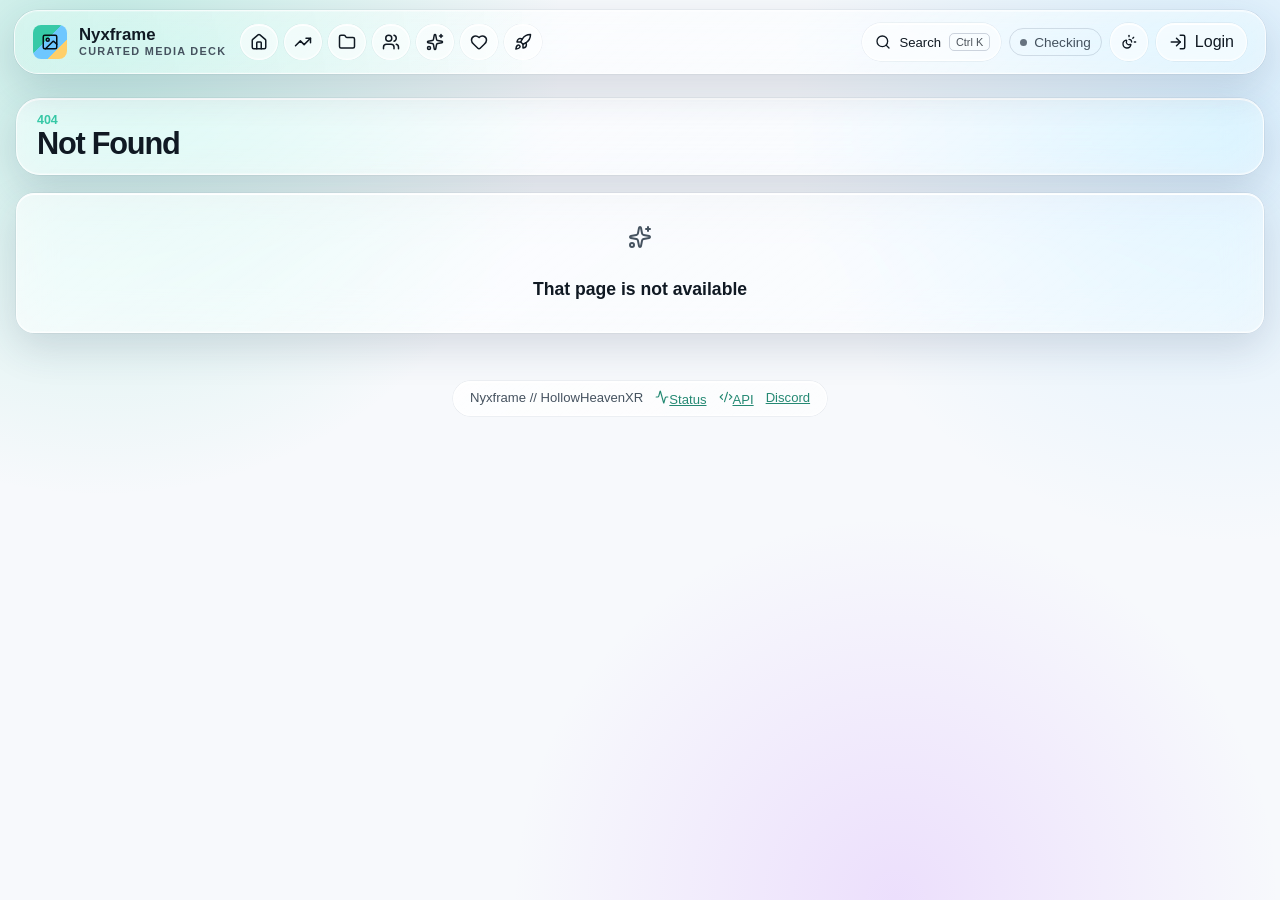
==== commit 5f9596f0: "Custom video thumbnails and a post picker for reusing tags Custom thumbnails: - Uploaders can pick a" ====
--- a/static/react/index.html
+++ b/static/react/index.html
@@ -47,10 +47,10 @@
         } catch (e) { /* optional speed-up only */ }
       })();
     </script>
-    <script type="module" crossorigin src="/static/react/assets/index-2w0L2Ef9.js"></script>
-    <link rel="modulepreload" crossorigin href="/static/react/assets/vendor-react-BK4TIBJw.js">
-    <link rel="modulepreload" crossorigin href="/static/react/assets/vendor-icons-D5E2oE7w.js">
-    <link rel="stylesheet" crossorigin href="/static/react/assets/index-Dz5MoQBV.css">
+    <script type="module" crossorigin src="/static/react/assets/index-Djb2ISfX.js"></script>
+    <link rel="modulepreload" crossorigin href="/static/react/assets/vendor-react-CqJzE3eG.js">
+    <link rel="modulepreload" crossorigin href="/static/react/assets/vendor-icons-BKLGzxU3.js">
+    <link rel="stylesheet" crossorigin href="/static/react/assets/index-B22OeJ0y.css">
   </head>
   <body>
     <div id="root"></div>
--- a/static/react/assets/index-B22OeJ0y.css
+++ b/static/react/assets/index-B22OeJ0y.css
@@ -0,0 +1 @@
+:root{color-scheme:dark;font-family:Avenir Next,Segoe UI Variable Display,Segoe UI,Trebuchet MS,sans-serif;background:#0e1217;color:#eef4f8;--bg: #0e1217;--panel: rgba(20, 26, 36, .46);--panel-2: rgba(255, 255, 255, .07);--panel-3: rgba(255, 255, 255, .11);--surface: rgba(20, 26, 36, .46);--line: rgba(255, 255, 255, .14);--line-strong: rgba(255, 255, 255, .26);--text: #eef4f8;--muted: #9daab8;--muted-2: #748293;--accent: #37c9a7;--accent-2: #6ec7ff;--warn: #ffcf6a;--danger: #ff6b6b;--ok: #7ee787;--radius: 18px;--shadow: 0 18px 50px rgba(0, 0, 0, .28);--glass-fill: linear-gradient(145deg, rgba(255, 255, 255, .11), rgba(255, 255, 255, .035) 55%, rgba(255, 255, 255, .06)), rgba(16, 20, 30, .34);--glass-fill-soft: linear-gradient(145deg, rgba(255, 255, 255, .09), rgba(255, 255, 255, .025)), rgba(16, 20, 30, .2);--glass-fill-strong: linear-gradient(145deg, rgba(255, 255, 255, .1), rgba(255, 255, 255, .03)), rgba(14, 18, 26, .66);--glass-control: rgba(255, 255, 255, .08);--glass-control-hover: rgba(255, 255, 255, .15);--glass-border: rgba(255, 255, 255, .16);--glass-border-strong: rgba(255, 255, 255, .32);--glass-edge: inset 0 1px 0 rgba(255, 255, 255, .26), inset 1px 0 0 rgba(255, 255, 255, .08), inset 0 -1px 0 rgba(255, 255, 255, .06), inset 0 0 28px rgba(255, 255, 255, .035);--glass-shadow: 0 16px 44px rgba(0, 0, 0, .26);--glass-input: rgba(8, 12, 20, .3);--glass-blur: blur(24px) saturate(170%);--glass-blur-soft: blur(14px) saturate(160%);--site-background-strength: .5;--motion-fast: .14s cubic-bezier(.2, .8, .2, 1);--motion-med: .26s cubic-bezier(.2, .8, .2, 1);--motion-slow: .52s cubic-bezier(.16, 1, .3, 1);--site-background-image: none;--site-background-image-prev: none}*{box-sizing:border-box}html{min-width:320px;background:var(--bg);-webkit-text-size-adjust:100%}body{margin:0;min-height:100vh;overflow-x:hidden;background:repeating-linear-gradient(90deg,rgba(255,255,255,.025) 0 1px,transparent 1px 96px),linear-gradient(180deg,rgba(17,39,36,.72),transparent 320px),var(--bg)}button,input,select,textarea{font:inherit}button,.button-link,.auth-link,.nav-item,.icon-button{display:inline-flex;align-items:center;justify-content:center;gap:8px;min-height:38px;border:1px solid var(--glass-border);border-radius:var(--radius);background:var(--glass-control);box-shadow:var(--glass-edge);color:var(--text);padding:8px 12px;text-decoration:none;cursor:pointer;transform:translateZ(0);transition:border-color var(--motion-fast),background var(--motion-fast),box-shadow var(--motion-fast),transform var(--motion-fast)}button:hover,.button-link:hover,.auth-link:hover,.nav-item:hover,.icon-button:hover{border-color:var(--glass-border-strong);background:var(--glass-control-hover)}button:disabled{cursor:not-allowed;opacity:.55}button:active,.button-link:active,.auth-link:active,.nav-item:active,.icon-button:active{transform:translateY(1px) scale(.99)}.primary,button.primary,.button-link.primary,.nav-item.accent{border-color:color-mix(in srgb,var(--accent) 55%,rgba(255,255,255,.4));background:linear-gradient(180deg,rgba(255,255,255,.18),transparent 60%),linear-gradient(135deg,color-mix(in srgb,var(--accent) 42%,transparent),color-mix(in srgb,var(--accent-2) 24%,transparent));box-shadow:var(--glass-edge),0 8px 24px color-mix(in srgb,var(--accent) 22%,transparent);color:#f7fffd}.danger{border-color:#ff6b6b73;color:#ffd5d5}a{color:inherit}img,video{display:block;max-width:100%;user-select:none;-webkit-user-drag:none}.sr-only{position:absolute;width:1px;height:1px;padding:0;margin:-1px;overflow:hidden;clip:rect(0,0,0,0);white-space:nowrap;border:0}.app-shell{position:relative;isolation:isolate;min-height:100vh;background:linear-gradient(180deg,color-mix(in srgb,var(--accent) 11%,transparent),transparent 320px),linear-gradient(120deg,transparent 62%,rgba(255,207,106,.06)),var(--bg);color:var(--text)}.app-shell:before{content:"";position:fixed;inset:0;z-index:0;pointer-events:none;opacity:0;background-image:var(--site-background-image);background-position:center center;background-repeat:no-repeat;background-size:cover;transition:opacity 5s ease}.app-shell>*{position:relative;z-index:1}body[data-background-ready="1"] .app-shell:before{opacity:var(--site-background-strength, .5)}.app-shell:after{content:"";position:fixed;inset:0;z-index:0;pointer-events:none;opacity:0;background-image:var(--site-background-image-prev, none);background-position:center center;background-repeat:no-repeat;background-size:cover;transition:opacity 5s ease}.bg-no-prev-transition .app-shell:after{transition:none}body[data-background-ready="1"].bg-prev-visible .app-shell:after{opacity:var(--site-background-strength, .5)}.gallery-theme-light{color-scheme:light;--bg: #f7f9fc;--panel: rgba(255, 255, 255, .58);--panel-2: rgba(255, 255, 255, .5);--panel-3: rgba(255, 255, 255, .7);--surface: rgba(255, 255, 255, .58);--line: rgba(52, 72, 102, .16);--line-strong: rgba(52, 72, 102, .3);--text: #101923;--muted: #45525f;--muted-2: #66727f;--shadow: 0 14px 42px rgba(39, 55, 75, .14);--glass-fill: linear-gradient(145deg, rgba(255, 255, 255, .66), rgba(255, 255, 255, .32));--glass-fill-soft: linear-gradient(145deg, rgba(255, 255, 255, .56), rgba(255, 255, 255, .24));--glass-fill-strong: linear-gradient(145deg, rgba(255, 255, 255, .9), rgba(255, 255, 255, .72));--glass-input: rgba(255, 255, 255, .5);--glass-control: rgba(255, 255, 255, .55);--glass-control-hover: rgba(255, 255, 255, .8);--glass-border: rgba(255, 255, 255, .78);--glass-border-strong: rgba(255, 255, 255, .96);--glass-edge: inset 0 1px 0 rgba(255, 255, 255, .95), inset 0 -1px 0 rgba(255, 255, 255, .35), 0 0 0 .5px rgba(40, 60, 90, .1);--glass-shadow: 0 14px 40px rgba(40, 55, 90, .16);--site-background-strength: .55}@media(prefers-color-scheme:light){.gallery-theme-system{color-scheme:light;--bg: #f7f9fc;--panel: rgba(255, 255, 255, .58);--panel-2: rgba(255, 255, 255, .5);--panel-3: rgba(255, 255, 255, .7);--surface: rgba(255, 255, 255, .58);--line: rgba(52, 72, 102, .16);--line-strong: rgba(52, 72, 102, .3);--text: #101923;--muted: #45525f;--muted-2: #66727f;--shadow: 0 14px 42px rgba(39, 55, 75, .14);--glass-fill: linear-gradient(145deg, rgba(255, 255, 255, .66), rgba(255, 255, 255, .32));--glass-fill-soft: linear-gradient(145deg, rgba(255, 255, 255, .56), rgba(255, 255, 255, .24));--glass-fill-strong: linear-gradient(145deg, rgba(255, 255, 255, .9), rgba(255, 255, 255, .72));--glass-input: rgba(255, 255, 255, .5);--glass-control: rgba(255, 255, 255, .55);--glass-control-hover: rgba(255, 255, 255, .8);--glass-border: rgba(255, 255, 255, .78);--glass-border-strong: rgba(255, 255, 255, .96);--glass-edge: inset 0 1px 0 rgba(255, 255, 255, .95), inset 0 -1px 0 rgba(255, 255, 255, .35), 0 0 0 .5px rgba(40, 60, 90, .1);--glass-shadow: 0 14px 40px rgba(40, 55, 90, .16);--site-background-strength: .55}}.gallery-motion-reduced *,.gallery-motion-reduced *:before,.gallery-motion-reduced *:after{animation-duration:1ms!important;transition-duration:1ms!important}.gallery-loading-screen{position:fixed;inset:0;z-index:110;display:grid;grid-template-columns:minmax(0,1fr);place-items:center;padding:28px;opacity:1;transition:opacity var(--motion-med),visibility var(--motion-med);animation:gallery-loading-reveal .18s ease-out .3s both}@keyframes gallery-loading-reveal{0%{opacity:0}to{opacity:1}}.gallery-loading-screen.is-leaving{animation:none;opacity:0;pointer-events:none}.gallery-loading-backdrop{position:absolute;inset:0;background:radial-gradient(circle at 16% 18%,rgba(55,201,167,.18),transparent 26%),radial-gradient(circle at 84% 20%,rgba(110,199,255,.16),transparent 24%),radial-gradient(circle at 72% 76%,rgba(255,207,106,.11),transparent 24%),linear-gradient(180deg,#080b0f80,#080b0feb),#05070a59;backdrop-filter:blur(22px)}.gallery-loading-panel{position:relative;display:grid;grid-template-columns:minmax(0,1fr);gap:20px;width:min(920px,calc(100vw - 32px));padding:28px;border:1px solid color-mix(in srgb,var(--accent) 36%,var(--line));border-radius:calc(var(--radius) + 8px);background:radial-gradient(circle at top right,rgba(55,201,167,.14),transparent 34%),linear-gradient(150deg,rgba(110,199,255,.08),transparent 38%),linear-gradient(180deg,rgba(255,255,255,.05),transparent 55%),var(--glass-fill-strong);box-shadow:0 30px 90px #00000070,inset 0 1px #ffffff14;overflow:hidden}.gallery-loading-panel:before{content:"";position:absolute;inset:0;background:linear-gradient(90deg,rgba(255,255,255,.03) 1px,transparent 1px),linear-gradient(0deg,rgba(255,255,255,.03) 1px,transparent 1px);background-size:28px 28px;mask-image:linear-gradient(180deg,rgba(0,0,0,.7),transparent);pointer-events:none}.gallery-loading-hero{position:relative;display:grid;grid-template-columns:auto minmax(0,1fr);gap:24px;align-items:center}.gallery-loading-lightbox{position:relative;width:168px;aspect-ratio:1;border-radius:30px;border:1px solid color-mix(in srgb,var(--accent) 44%,var(--line));background:radial-gradient(circle at 30% 25%,rgba(255,207,106,.22),transparent 28%),radial-gradient(circle at 72% 72%,rgba(110,199,255,.22),transparent 30%),var(--glass-fill);box-shadow:inset 0 0 0 1px #ffffff0d,0 0 42px color-mix(in srgb,var(--accent) 18%,transparent);overflow:hidden}.gallery-loading-frame,.gallery-loading-beam,.gallery-loading-core{position:absolute}.gallery-loading-frame{--frame-transform: none;inset:22px;border-radius:24px;border:1px solid rgba(255,255,255,.14);background:linear-gradient(135deg,rgba(55,201,167,.16),transparent 56%),linear-gradient(180deg,#ffffff12,#ffffff03),var(--glass-fill-soft);box-shadow:inset 0 0 0 1px #ffffff0a;transform:var(--frame-transform)}.gallery-loading-frame.frame-back{--frame-transform: translate(-22px, 16px) rotate(-10deg);opacity:.46;animation:gallery-frame-float 2.8s ease-in-out infinite}.gallery-loading-frame.frame-mid{--frame-transform: translate(18px, -14px) rotate(8deg);opacity:.62;animation:gallery-frame-float 2.8s ease-in-out infinite .18s}.gallery-loading-frame.frame-front{inset:18px;--frame-transform: rotate(-2deg);background:linear-gradient(140deg,rgba(255,207,106,.16),transparent 36%),linear-gradient(180deg,#ffffff14,#ffffff05),var(--glass-fill);animation:gallery-frame-float 2.8s ease-in-out infinite .36s}.gallery-loading-beam{inset:-18% auto -18% -32%;width:52%;background:linear-gradient(90deg,transparent,rgba(255,255,255,.18),transparent);transform:rotate(14deg);filter:blur(1px);animation:gallery-beam-scan 2.7s ease-in-out infinite}.gallery-loading-core{inset:50%;width:18px;height:18px;border-radius:50%;background:color-mix(in srgb,var(--accent) 78%,white);transform:translate(-50%,-50%);box-shadow:0 0 0 10px #6ec7ff14,0 0 24px color-mix(in srgb,var(--accent) 34%,transparent);animation:gallery-core-breathe 1.8s ease-in-out infinite}.gallery-loading-copy{position:relative;display:grid;grid-template-columns:minmax(0,1fr);gap:10px;min-width:0}.gallery-loading-kicker{color:color-mix(in srgb,var(--accent) 74%,white);font-size:.76rem;font-weight:800;letter-spacing:.14em;text-transform:uppercase}.gallery-loading-copy strong{font-size:clamp(2rem,5vw,3.5rem);line-height:.94;letter-spacing:-.06em;color:var(--text)}.gallery-loading-copy p{max-width:58ch;margin:0;color:var(--muted);font-size:1rem;line-height:1.55}.gallery-loading-status-grid{position:relative;display:grid;grid-template-columns:repeat(3,minmax(0,1fr));gap:12px}.gallery-loading-status-grid article{display:grid;grid-template-columns:minmax(0,1fr);gap:6px;min-height:118px;padding:14px;border:1px solid color-mix(in srgb,var(--accent) 18%,var(--line));border-radius:calc(var(--radius) - 2px);background:linear-gradient(145deg,color-mix(in srgb,var(--accent) 10%,transparent),transparent 66%),var(--glass-control)}.gallery-loading-status-grid article span{color:var(--muted);font-size:.76rem;font-weight:800;letter-spacing:.08em;text-transform:uppercase}.gallery-loading-status-grid article strong{font-size:1.15rem;color:var(--text)}.gallery-loading-status-grid article small{color:var(--muted);line-height:1.5}.gallery-loading-progress{position:relative;height:10px;border-radius:999px;border:1px solid color-mix(in srgb,var(--accent) 18%,var(--line));background:var(--glass-input);overflow:hidden}.gallery-loading-progress span{position:absolute;inset:0 auto 0 0;width:40%;border-radius:inherit;background:linear-gradient(90deg,#ffcf6a29,color-mix(in srgb,var(--accent) 78%,white),#6ec7ff29);box-shadow:0 0 28px color-mix(in srgb,var(--accent) 26%,transparent);animation:gallery-loading-drift 1.7s ease-in-out infinite}.topbar{position:sticky;top:0;z-index:20;display:grid;grid-template-columns:auto minmax(280px,1fr) auto;align-items:center;gap:14px;padding:12px 18px;border-bottom:1px solid rgba(77,116,104,.44);background:linear-gradient(90deg,rgba(55,201,167,.09),transparent 42%),linear-gradient(120deg,rgba(110,199,255,.08),transparent 58%),#0d1114e6;backdrop-filter:blur(18px)}.gallery-theme-light .topbar{background:var(--glass-fill)}@media(prefers-color-scheme:light){.gallery-theme-system .topbar{background:var(--glass-fill)}}.brand{display:inline-flex;align-items:center;gap:12px;color:var(--text);font-weight:800;text-decoration:none;letter-spacing:0}.brand-copy{display:grid;grid-template-columns:minmax(0,1fr);gap:2px;min-width:0}.brand-copy strong{font-size:1.05rem;line-height:1}.brand-copy small{color:var(--muted);font-size:.68rem;font-weight:700;letter-spacing:.12em;text-transform:uppercase}.brand-mark{display:grid;grid-template-columns:minmax(0,1fr);place-items:center;width:34px;height:34px;border-radius:8px;background:linear-gradient(135deg,#37c9a7 0 42%,#6ec7ff 42% 72%,#ffcf6a 72% 100%);color:#071014}.primary-nav{display:flex;align-items:center;gap:6px;overflow-x:auto;scrollbar-width:thin;-webkit-overflow-scrolling:touch}.nav-item{min-height:36px;padding:7px 10px;color:var(--muted);white-space:nowrap;border-color:color-mix(in srgb,var(--line) 92%,transparent);background:linear-gradient(180deg,rgba(255,255,255,.03),transparent 72%),#19212ad6}.nav-item.active{color:var(--text);border-color:#6ec7ff80;background:linear-gradient(180deg,rgba(55,201,167,.12),transparent),#202a34;box-shadow:inset 0 1px #ffffff0d,0 0 0 1px #37c9a724}.account-actions{display:flex;align-items:center;justify-content:flex-end;gap:8px;flex-wrap:wrap}.health-pill{display:inline-flex;align-items:center;gap:7px;min-height:28px;padding:4px 10px;border:1px solid var(--line);border-radius:999px;color:var(--muted);font-size:.85rem}.health-pill:before{content:"";width:7px;height:7px;border-radius:50%;background:var(--muted-2)}.health-pill.is-live{border-color:#7ee78766;color:var(--ok)}.health-pill.is-live:before{background:var(--ok);animation:live-pulse 1.8s ease-out infinite}.icon-button{width:38px;padding:0}.account-badge{display:grid;grid-template-columns:minmax(0,1fr);gap:1px;min-height:38px;padding:7px 12px;border:1px solid var(--line);border-radius:999px;background:#10161dc2;color:var(--text);text-decoration:none}.account-badge strong{line-height:1.1;font-size:.9rem}.account-badge-kicker{color:var(--accent);font-size:.68rem;font-weight:800;letter-spacing:.1em;text-transform:uppercase}.avatar,.collection-cover{position:relative;display:inline-grid;place-items:center;flex:0 0 auto;width:38px;height:38px;border:1px solid var(--glass-border-strong);border-radius:50%;background:var(--glass-control-hover);color:#c8f6ec;font-size:.76rem;font-weight:800;overflow:hidden}.avatar.compact{width:26px;height:26px;font-size:.66rem}.avatar.large{width:88px;height:88px;font-size:1.35rem}.avatar img,.collection-cover img{width:100%;height:100%;object-fit:cover}.presence-dot{position:absolute;right:0;bottom:0;width:11px;height:11px;border:2px solid var(--panel);border-radius:50%;background:#ff6b6b}.avatar.large .presence-dot{width:16px;height:16px;border-width:3px}.presence-dot.online{background:var(--ok);box-shadow:0 0 12px #7ee7878c}.presence-dot.inactive{background:var(--danger)}.presence-pill{display:inline-flex;align-items:center;gap:7px;width:fit-content;min-height:26px;padding:4px 9px;border:1px solid var(--line);border-radius:999px;color:var(--muted);font-size:.78rem}.presence-pill span{width:8px;height:8px;border-radius:50%;background:var(--danger)}.presence-pill.online{color:var(--ok);border-color:#7ee78766}.presence-pill.online span{background:var(--ok);animation:live-pulse 1.8s ease-out infinite}.main-stage{width:min(1720px,calc(100vw - 32px));margin:0 auto;padding:24px 0 48px}.site-footer{display:flex;justify-content:center;gap:12px;padding:0 16px 26px;color:var(--muted);font-size:.82rem}.site-footer a{color:var(--accent)}.page{grid-template-columns:minmax(0,1fr);display:grid;gap:18px;animation:page-enter var(--motion-slow) both}.page-head{display:flex;align-items:flex-end;justify-content:space-between;gap:18px;padding:18px 20px;border:1px solid color-mix(in srgb,var(--accent) 18%,var(--line));border-radius:calc(var(--radius) + 2px);background:linear-gradient(120deg,color-mix(in srgb,var(--accent) 9%,transparent),transparent 44%),linear-gradient(180deg,rgba(255,255,255,.03),transparent 74%),#151b22c2;box-shadow:var(--shadow);backdrop-filter:blur(16px)}.page-head p{margin:0 0 5px;color:var(--accent);font-size:.78rem;font-weight:800;text-transform:uppercase}.page-head h1{margin:0;font-size:clamp(2rem,3vw,3.2rem);line-height:1;letter-spacing:-.04em}.page-lede{display:block;max-width:70ch;margin-top:12px;color:var(--muted);line-height:1.55}.page-actions,.form-actions,.inline-controls,.toolbar{display:flex;align-items:center;gap:8px;flex-wrap:wrap}.workspace{display:grid;grid-template-columns:320px minmax(0,1fr);gap:20px;align-items:start}.filter-rail,.list-panel,.detail-panel,.content-panel,.side-box,.auth-card,.create-box,.comments-panel,.media-stage,.detail-side,.upload-drop,.stacked-form{border:1px solid var(--line);border-radius:var(--radius);background:linear-gradient(180deg,rgba(255,255,255,.03),transparent 72%),#151b22e0;box-shadow:var(--shadow);transition:border-color var(--motion-med),box-shadow var(--motion-med),transform var(--motion-med)}.filter-rail{position:sticky;top:78px;display:grid;grid-template-columns:minmax(0,1fr);gap:14px;padding:18px}.content-panel,.detail-panel{min-width:0;padding:18px}.field{display:grid;grid-template-columns:minmax(0,1fr);gap:7px;color:var(--muted);font-size:.9rem}.field span{font-weight:700}.field-hint{margin:-2px 0 0;font-size:.8rem;color:var(--muted)}.field-hint-error{color:#e5484d}.discord-verify-status{display:flex;align-items:center;gap:8px;color:var(--text)}.discord-verify-status button{margin-left:auto}input,select,textarea{width:100%;min-height:40px;border:1px solid var(--glass-border);border-radius:var(--radius);background:var(--glass-input);box-shadow:inset 0 1px 3px #0000001f,inset 0 -1px #ffffff0f;color:var(--text);padding:9px 10px;outline:none}input[type=color]{width:100%;min-height:52px;padding:4px;cursor:pointer}input[type=color]::-webkit-color-swatch-wrapper{padding:0}input[type=color]::-webkit-color-swatch,input[type=color]::-moz-color-swatch{border:none;border-radius:calc(var(--radius) - 7px)}input[type=range]{min-height:auto;padding:0;border:none;background:transparent;appearance:none}input[type=range]::-webkit-slider-runnable-track{height:10px;border-radius:999px;background:linear-gradient(90deg,#37c9a766,#6ec7ff57),#2b3948d6}input[type=range]::-moz-range-track{height:10px;border:none;border-radius:999px;background:linear-gradient(90deg,#37c9a766,#6ec7ff57),#2b3948d6}input[type=range]::-webkit-slider-thumb{width:18px;height:18px;margin-top:-4px;border:2px solid rgba(7,11,15,.84);border-radius:50%;appearance:none;background:var(--accent);box-shadow:0 0 0 4px #37c9a724}input[type=range]::-moz-range-thumb{width:18px;height:18px;border:2px solid rgba(7,11,15,.84);border-radius:50%;background:var(--accent);box-shadow:0 0 0 4px #37c9a724}textarea{min-height:96px;resize:vertical}.settings-custom-css{font-family:Fira Code,Consolas,ui-monospace,monospace;font-size:.85rem;min-height:140px}input:focus,select:focus,textarea:focus{border-color:#6ec7ff9e;box-shadow:0 0 0 3px #6ec7ff1f}.gallery-theme-light button,.gallery-theme-light .button-link,.gallery-theme-light .auth-link,.gallery-theme-light .nav-item,.gallery-theme-light .icon-button,.gallery-theme-light input,.gallery-theme-light select,.gallery-theme-light textarea{background:var(--glass-control);color:var(--text)}.gallery-theme-light .filter-rail,.gallery-theme-light .discover-search,.gallery-theme-light .list-panel,.gallery-theme-light .detail-panel,.gallery-theme-light .content-panel,.gallery-theme-light .side-box,.gallery-theme-light .auth-card,.gallery-theme-light .create-box,.gallery-theme-light .comments-panel,.gallery-theme-light .media-stage,.gallery-theme-light .detail-side,.gallery-theme-light .upload-drop,.gallery-theme-light .stacked-form,.gallery-theme-light .profile-hero,.gallery-theme-light .profile-feature-card,.gallery-theme-light .profile-preview-hero,.gallery-theme-light .media-card,.gallery-theme-light .user-card,.gallery-theme-light .studio-item,.gallery-theme-light .friend-request,.gallery-theme-light .comment,.gallery-theme-light .metric,.gallery-theme-light .notice,.gallery-theme-light .empty-state{background:var(--glass-fill)}.gallery-theme-light .page-head,.gallery-theme-light .account-badge,.gallery-theme-light .profile-avatar-card,.gallery-theme-light .profile-stat-card,.gallery-theme-light .settings-cluster,.gallery-theme-light .settings-status-grid div,.gallery-theme-light .settings-inline-form,.gallery-theme-light .settings-file-picker,.gallery-theme-light .card-actions,.gallery-theme-light .pager span{background:var(--glass-fill-soft)}.gallery-theme-light .chip-row span,.gallery-theme-light .thumb-frame,.gallery-theme-light .video-thumb-placeholder,.gallery-theme-light .segmented,.gallery-theme-light .profile-social-preview div,.gallery-theme-light .collection-row.active{background:var(--glass-control)}@media(prefers-color-scheme:light){.gallery-theme-system button,.gallery-theme-system .button-link,.gallery-theme-system .auth-link,.gallery-theme-system .nav-item,.gallery-theme-system .icon-button,.gallery-theme-system input,.gallery-theme-system select,.gallery-theme-system textarea{background:var(--glass-control);color:var(--text)}.gallery-theme-system .filter-rail,.gallery-theme-system .discover-search,.gallery-theme-system .list-panel,.gallery-theme-system .detail-panel,.gallery-theme-system .content-panel,.gallery-theme-system .side-box,.gallery-theme-system .auth-card,.gallery-theme-system .create-box,.gallery-theme-system .comments-panel,.gallery-theme-system .media-stage,.gallery-theme-system .detail-side,.gallery-theme-system .upload-drop,.gallery-theme-system .stacked-form,.gallery-theme-system .profile-hero,.gallery-theme-system .profile-feature-card,.gallery-theme-system .profile-preview-hero,.gallery-theme-system .media-card,.gallery-theme-system .user-card,.gallery-theme-system .studio-item,.gallery-theme-system .friend-request,.gallery-theme-system .comment,.gallery-theme-system .metric,.gallery-theme-system .notice,.gallery-theme-system .empty-state{background:var(--glass-fill)}.gallery-theme-system .page-head,.gallery-theme-system .account-badge,.gallery-theme-system .profile-avatar-card,.gallery-theme-system .profile-stat-card,.gallery-theme-system .settings-cluster,.gallery-theme-system .settings-status-grid div,.gallery-theme-system .settings-inline-form,.gallery-theme-system .settings-file-picker,.gallery-theme-system .card-actions,.gallery-theme-system .pager span{background:var(--glass-fill-soft)}.gallery-theme-system .chip-row span,.gallery-theme-system .thumb-frame,.gallery-theme-system .video-thumb-placeholder,.gallery-theme-system .segmented,.gallery-theme-system .profile-social-preview div,.gallery-theme-system .collection-row.active{background:var(--glass-control)}}.input-with-icon{position:relative}.input-with-icon svg{position:absolute;left:10px;top:50%;transform:translateY(-50%);color:var(--muted-2);pointer-events:none}.input-with-icon input{padding-left:34px}.input-with-icon.wide{width:min(560px,100%)}.two-col,.three-columns,.settings-grid{display:grid;grid-template-columns:minmax(0,1fr);gap:12px}.two-col{grid-template-columns:repeat(2,minmax(0,1fr))}.three-columns{grid-template-columns:repeat(3,minmax(0,1fr))}.settings-grid{grid-template-columns:repeat(2,minmax(0,1fr))}.filter-details{border-top:1px solid var(--line);padding-top:12px}.filter-details summary{display:flex;align-items:center;gap:7px;margin-bottom:12px;color:var(--text);cursor:pointer;font-weight:800}.tag-cloud{display:grid;grid-template-columns:minmax(0,1fr);gap:10px;padding-top:10px;border-top:1px solid var(--line)}.tag-cloud h3{color:var(--text)}.tag-cloud h3,.side-box h3,.side-box h2{display:inline-flex;align-items:center;gap:8px;margin:0;font-size:1rem}.edit-history-list{display:flex;flex-direction:column;gap:10px;max-height:320px;overflow-y:auto}.edit-history-entry{padding-bottom:10px;border-bottom:1px solid var(--line);font-size:.82rem}.edit-history-entry:last-child{border-bottom:none;padding-bottom:0}.edit-history-entry header{display:flex;justify-content:space-between;align-items:baseline;gap:8px;margin-bottom:4px}.edit-history-entry time{color:var(--muted);font-size:.76rem}.edit-history-entry ul{margin:0;padding-left:16px;color:var(--muted);display:flex;flex-direction:column;gap:2px}.edit-history-field{color:var(--text);font-weight:600}.tag-cloud div,.chip-row{display:flex;gap:7px;flex-wrap:wrap}.tag-cloud button,.chip-row span{min-height:0;border-radius:999px;padding:5px 9px;color:var(--text);font-size:.8rem}.tag-cloud button{border-color:color-mix(in srgb,var(--accent) 16%,var(--line));background:linear-gradient(135deg,rgba(55,201,167,.08),transparent),var(--glass-control)}.chip-row span{border:1px solid var(--line);background:#141b23}.media-grid{display:grid;grid-template-columns:repeat(auto-fill,minmax(var(--media-grid-min, 250px),1fr));gap:var(--media-grid-gap, 14px);contain:layout paint}.media-grid-compact,.gallery-grid-compact{--media-grid-min: 188px}.media-grid-wide,.gallery-grid-wide{--media-grid-min: 300px}.media-grid-compact .thumb-frame,.gallery-grid-compact .thumb-frame{aspect-ratio:1 / 1}.media-grid-wide .thumb-frame,.gallery-grid-wide .thumb-frame{aspect-ratio:16 / 10}.media-grid-layout-masonry,.gallery-grid-layout-masonry .media-grid{display:block;column-count:2;column-gap:var(--media-grid-gap, 14px)}@media(min-width:640px){.media-grid-layout-masonry,.gallery-grid-layout-masonry .media-grid{column-count:3}}@media(min-width:1024px){.media-grid-layout-masonry,.gallery-grid-layout-masonry .media-grid{column-count:4}}@media(min-width:1400px){.media-grid-layout-masonry,.gallery-grid-layout-masonry .media-grid{column-count:5}}.media-grid-layout-masonry .media-card,.gallery-grid-layout-masonry .media-grid .media-card{break-inside:avoid;margin-bottom:var(--media-grid-gap, 14px)}.media-grid-layout-masonry .thumb-frame,.gallery-grid-layout-masonry .media-grid .thumb-frame{aspect-ratio:auto}.media-grid-layout-masonry .thumb-frame img,.media-grid-layout-masonry .thumb-frame video,.gallery-grid-layout-masonry .media-grid .thumb-frame img,.gallery-grid-layout-masonry .media-grid .thumb-frame video{width:100%;height:auto;object-fit:initial}.media-card,.user-card,.studio-item,.friend-request,.comment,.metric{border:1px solid var(--line);border-radius:var(--radius);background:#151b22}.media-card{display:grid;grid-template-columns:minmax(0,1fr);overflow:hidden;border-color:color-mix(in srgb,var(--accent) 24%,var(--line));background:radial-gradient(circle at top right,rgba(55,201,167,.09),transparent 38%),linear-gradient(180deg,rgba(255,255,255,.03),transparent 50%),#10171a;content-visibility:auto;contain-intrinsic-size:auto 340px;contain:layout paint style;animation:surface-enter var(--motion-slow) both;transition:border-color var(--motion-med),box-shadow var(--motion-med),transform var(--motion-med)}.media-link{display:grid;grid-template-columns:minmax(0,1fr);color:inherit;text-decoration:none}.thumb-frame{position:relative;display:grid;grid-template-columns:minmax(0,1fr);place-items:center;aspect-ratio:4 / 3;background:#0a0f14;overflow:hidden}.thumb-frame img,.thumb-frame video,.video-thumb-placeholder{width:100%;height:100%;object-fit:cover;transition:transform var(--motion-slow),filter var(--motion-med)}.video-thumb-placeholder{display:grid;grid-template-columns:minmax(0,1fr);place-items:center;background:linear-gradient(135deg,#37c9a72e,#6ec7ff1f),#00000029;color:#cfe8f6}.blurred-video-thumb{filter:blur(3px) saturate(.86) brightness(.84);transform:scale(1.035)}.gif-thumb,.gif-full{image-rendering:auto}.kind-badge{position:absolute;left:8px;bottom:8px;display:inline-flex;align-items:center;gap:5px;padding:4px 7px;border:1px solid rgba(255,255,255,.12);border-radius:999px;background:#04080cb8;color:#e9f4ff;font-size:.72rem;text-transform:capitalize}.media-copy{padding:14px 14px 6px}.media-copy h3,.user-card h3,.studio-item h3{margin:0;color:var(--text);font-size:1.04rem;line-height:1.3;letter-spacing:-.02em}.media-copy h3{display:-webkit-box;overflow:hidden;-webkit-box-orient:vertical;-webkit-line-clamp:2}.media-copy p,.user-card p,.studio-item p,.detail-side p,.profile-hero p,.section-head p,.mini-row small,.collection-row small,.owner-line small{margin:4px 0 0;color:var(--muted);line-height:1.45}.media-copy p{display:-webkit-box;overflow:hidden;-webkit-box-orient:vertical;-webkit-line-clamp:2}.card-meta,.card-actions,.stats-row{display:flex;align-items:center;gap:8px;flex-wrap:wrap}.card-meta{justify-content:space-between;padding:0 14px 12px;color:var(--muted-2);font-size:.82rem}.user-chip,.owner-line,.mini-row{display:inline-flex;align-items:center;gap:8px;min-width:0;color:var(--text);text-decoration:none}.user-chip{font-weight:700}.card-actions{justify-content:space-between;padding:12px 14px 14px;border-top:1px solid var(--line);background:#0a0f1461}.card-actions button{min-height:36px;min-width:42px;padding:6px 10px;border-radius:12px;background:#12181fd1}.card-actions button:first-child{justify-content:flex-start;min-width:58px}.media-grid-wide .media-card,.gallery-grid-wide .media-card{min-height:420px}.filled{fill:currentColor;color:var(--accent)}.pager{display:flex;align-items:center;justify-content:center;gap:10px;padding:20px 0 4px;color:var(--muted)}.pager span{min-height:38px;padding:8px 14px;border:1px solid var(--line);border-radius:999px;background:#10161db8}.notice,.empty-state{border:1px solid var(--line);border-radius:var(--radius);background:#151b22}.notice{padding:12px;margin-bottom:12px;color:var(--muted)}.notice.error{border-color:#ff6b6b73;color:#ffd6d6}.api-key-reveal code{display:block;padding:8px 10px;margin:6px 0;border-radius:var(--radius);background:var(--panel-2);color:var(--text);font-size:.85rem;word-break:break-all}.empty-state{display:grid;grid-template-columns:minmax(0,1fr);place-items:center;gap:10px;min-height:220px;padding:30px;color:var(--muted);text-align:center}.empty-state h2{margin:0;color:var(--text);font-size:1.1rem}.split-view,.detail-layout,.profile-sections{display:grid;grid-template-columns:minmax(0,1fr);gap:18px;align-items:start}.split-view{grid-template-columns:330px minmax(0,1fr)}.list-panel{display:grid;grid-template-columns:minmax(0,1fr);gap:10px;padding:12px}.collection-row{justify-content:flex-start;width:100%;min-height:64px;padding:9px;text-align:left}.collection-row.active{border-color:#37c9a794;background:var(--glass-control-hover)}.collection-cover{border-radius:8px}.collection-suggestions{border:1px solid var(--line);border-radius:12px;padding:10px;display:grid;grid-template-columns:minmax(0,1fr);gap:6px}.collection-suggestions h3{display:flex;align-items:center;gap:6px;font-size:.82rem;margin:0 0 2px;color:var(--muted, #9fb0b8)}.collection-suggestion-row{display:flex;align-items:center;gap:8px;width:100%;text-align:left;padding:6px;border-radius:8px;background:transparent;border:1px solid transparent}.collection-suggestion-row:hover{border-color:var(--line);background:#ffffff08}.collection-suggestion-row img{width:36px;height:36px;object-fit:cover;border-radius:6px}.collection-suggestion-row span{display:grid;grid-template-columns:minmax(0,1fr);flex:1;min-width:0}.collection-suggestion-row strong{text-transform:capitalize;overflow:hidden;text-overflow:ellipsis;white-space:nowrap}.detail-layout{grid-template-columns:minmax(0,1fr) 380px}.media-stage{position:relative;min-height:clamp(240px,54cqw,520px);display:grid;grid-template-columns:minmax(0,1fr);place-items:center;align-content:center;overflow:hidden;background:#080c10}.detail-stage-nav{position:absolute;top:10px;right:10px;z-index:3;display:flex;align-items:center;gap:8px;padding:4px 8px;border-radius:999px;background:#080c10a6;color:#fff;font-size:.85rem}.detail-stage-nav .icon-button{min-height:30px;min-width:30px;padding:4px;background:#ffffff14;border-color:#fff3;color:#fff}.media-stage img,.media-stage video{width:100%;max-height:78vh;max-height:78dvh;object-fit:contain}.media-stage>div{width:100%}.quality-bar{align-self:start;display:flex;justify-content:flex-end;align-items:center;gap:8px;padding:10px 12px;border-bottom:1px solid var(--line);background:#080c10c2;color:var(--muted)}.quality-bar select{width:auto;min-width:132px}.vp-root{position:relative;width:100%;background:#060a0e;border-radius:var(--radius);overflow:hidden;outline:none;user-select:none;cursor:pointer}.vp-root.vp-fullscreen{border-radius:0}.vp-video{display:block;width:100%;max-height:78vh;object-fit:contain;background:#060a0e}.vp-fullscreen .vp-video{max-height:100dvh;height:100dvh}.vp-controls{position:absolute;bottom:0;left:0;right:0;background:linear-gradient(to top,rgba(4,6,10,.96) 0%,rgba(4,6,10,.7) 60%,transparent 100%);padding:0 0 6px;display:flex;flex-direction:column;gap:0;transition:opacity .28s ease,transform .28s ease}.vp-root.vp-controls-hidden .vp-controls{opacity:0;transform:translateY(8px);pointer-events:none}.vp-seek-wrap{position:relative;padding:10px 14px 4px}.vp-seek-bar{position:relative;cursor:pointer;height:20px;display:flex;align-items:center}.vp-seek-track{position:relative;width:100%;height:4px;background:#ffffff24;border-radius:4px;transition:height .16s ease}.vp-seek-bar:hover .vp-seek-track{height:6px}.vp-seek-buffered{position:absolute;left:0;top:0;height:100%;background:#ffffff38;border-radius:4px;transition:width .3s linear}.vp-seek-played{position:absolute;left:0;top:0;height:100%;background:var(--accent, #37c9a7);border-radius:4px;display:flex;align-items:center;transition:width .15s linear}.vp-seek-thumb{position:absolute;right:-6px;top:50%;transform:translateY(-50%);width:12px;height:12px;border-radius:50%;background:#fff;box-shadow:0 0 6px #00000080;opacity:0;transition:opacity .16s ease,transform .16s ease}.vp-seek-bar:hover .vp-seek-thumb{opacity:1;transform:translateY(-50%) scale(1.2)}.vp-seek-tooltip{position:absolute;bottom:calc(100% + 6px);transform:translate(-50%);background:#0a0e14eb;color:#fff;font-size:.72rem;font-weight:600;padding:3px 8px;border-radius:6px;white-space:nowrap;pointer-events:none;border:1px solid rgba(255,255,255,.1)}.vp-bottom{display:flex;align-items:center;justify-content:space-between;padding:4px 10px 6px;gap:8px;flex-wrap:wrap;row-gap:2px}.vp-cluster{display:flex;align-items:center;gap:2px;flex-shrink:0}.vp-cluster:last-child{margin-left:auto}.vp-btn{display:flex;align-items:center;gap:4px;background:none;border:none;color:#ffffffd1;cursor:pointer;padding:6px 8px;border-radius:8px;transition:color .14s,background .14s;font-size:.78rem;font-weight:600;line-height:1}.vp-btn:hover,.vp-btn.active{color:#fff;background:#ffffff1a}.vp-play-btn{color:var(--accent, #37c9a7);background:#37c9a71f;padding:7px 10px;border-radius:10px}.vp-play-btn:hover{background:#37c9a738;color:var(--accent, #37c9a7)}.vp-volume-group{display:flex;align-items:center;gap:2px}.vp-volume-bar{width:72px;height:20px;display:flex;align-items:center;cursor:pointer}.vp-volume-track{position:relative;width:100%;height:3px;background:#ffffff2e;border-radius:3px}.vp-volume-filled{position:absolute;left:0;top:0;height:100%;background:#ffffffb3;border-radius:3px;transition:width 80ms linear}.vp-volume-thumb{position:absolute;top:50%;transform:translate(-50%,-50%);width:10px;height:10px;border-radius:50%;background:#fff;transition:left 80ms linear}.vp-time{color:#ffffffb8;font-size:.74rem;font-weight:600;font-variant-numeric:tabular-nums;white-space:nowrap;padding:0 6px;cursor:pointer;user-select:none}.vp-speed-label,.vp-quality-label{font-size:.74rem;font-weight:700;letter-spacing:.02em}.vp-menu-wrap{position:relative}.vp-menu-overlay{position:fixed;inset:0;z-index:10}.vp-menu{position:absolute;z-index:20;right:0;background:#0a0e16f5;border:1px solid rgba(255,255,255,.1);border-radius:10px;padding:4px;display:flex;flex-direction:column;gap:1px;min-width:80px;box-shadow:0 12px 40px #0009;backdrop-filter:blur(12px)}.vp-menu-up{bottom:calc(100% + 8px)}.vp-menu-item{background:none;border:none;color:#ffffffc7;font-size:.8rem;font-weight:600;padding:7px 12px;border-radius:7px;cursor:pointer;text-align:center;transition:background .12s,color .12s}.vp-menu-item:hover{background:#ffffff14;color:#fff}.vp-menu-item-active{background:#37c9a72e;color:var(--accent, #37c9a7)}.vp-spinner-wrap{position:absolute;inset:0;display:flex;flex-direction:column;align-items:center;justify-content:center;gap:14px;pointer-events:none}.vp-transcoding-msg{display:flex;align-items:center;gap:6px;font-size:.8rem;color:#ffffffbf;background:#0000008c;border-radius:6px;padding:5px 10px;white-space:nowrap}.vp-transcoding-spin{animation:vp-spin 1.2s linear infinite;flex-shrink:0}.vp-spinner{width:40px;height:40px;border:3px solid rgba(255,255,255,.12);border-top-color:var(--accent, #37c9a7);border-radius:50%;animation:vp-spin .8s linear infinite}@keyframes vp-spin{to{transform:rotate(360deg)}}.vp-error{position:absolute;inset:0;display:flex;flex-direction:column;align-items:center;justify-content:center;gap:12px;background:#060a0ee6;color:var(--danger, #ff6b6b);text-align:center;padding:24px}.vp-error p{color:#ffffffb8;font-size:.9rem;max-width:320px}.vp-retry-btn{display:flex;align-items:center;gap:6px;background:#ff6b6b26;border:1px solid rgba(255,107,107,.3);color:var(--danger, #ff6b6b);border-radius:8px;padding:8px 16px;font-size:.85rem;font-weight:600;cursor:pointer;transition:background .16s}.vp-retry-btn:hover{background:#ff6b6b40}.vp-big-play{position:absolute;top:50%;left:50%;transform:translate(-50%,-50%);background:#37c9a72e;border:2px solid rgba(55,201,167,.5);border-radius:50%;width:80px;height:80px;display:flex;align-items:center;justify-content:center;color:var(--accent, #37c9a7);cursor:pointer;transition:background .16s,transform .16s,border-color .16s;backdrop-filter:blur(6px)}.vp-big-play:hover{background:#37c9a747;border-color:#37c9a7cc;transform:translate(-50%,-50%) scale(1.08)}.vp-big-play svg{margin-left:4px}.vp-watermark{position:absolute;top:14px;right:14px;z-index:4;display:flex;align-items:center;gap:6px;padding:5px 10px 5px 5px;border-radius:999px;background:#060a0e80;backdrop-filter:blur(6px);color:#ffffffd1;font-size:.72rem;font-weight:700;letter-spacing:.01em;pointer-events:none;opacity:.85}.vp-watermark-mark{display:grid;place-items:center;width:20px;height:20px;border-radius:6px;background:linear-gradient(135deg,#37c9a7 0 42%,#6ec7ff 42% 72%,#ffcf6a 72% 100%);color:#071014;flex-shrink:0}@media(max-width:480px){.vp-watermark span:last-child{display:none}}.vp-sound-hint{position:absolute;top:14px;left:14px;z-index:5;display:flex;align-items:center;gap:6px;background:#060a0eb8;border:1px solid rgba(255,255,255,.16);border-radius:999px;padding:6px 12px;color:#fff;font-size:.78rem;font-weight:600;cursor:pointer;backdrop-filter:blur(8px);transition:background .14s,border-color .14s;animation:vp-sound-hint-in .22s ease both}.vp-sound-hint:hover{background:#37c9a738;border-color:#37c9a780}@keyframes vp-sound-hint-in{0%{opacity:0;transform:translateY(-6px)}to{opacity:1;transform:translateY(0)}}.vp-root:focus-visible{outline:2px solid rgba(55,201,167,.85);outline-offset:2px}.vp-seek-flash{position:absolute;top:50%;transform:translateY(-50%);z-index:4;display:flex;flex-direction:column;align-items:center;gap:2px;padding:18px 22px;border-radius:999px;background:#060a0e8c;color:#fff;font-size:.74rem;font-weight:700;pointer-events:none;animation:vp-seek-flash-out .52s ease-out both}.vp-seek-flash-left{left:8%}.vp-seek-flash-right{right:8%}@keyframes vp-seek-flash-out{0%{opacity:0;transform:translateY(-50%) scale(.86)}25%{opacity:1;transform:translateY(-50%) scale(1)}to{opacity:0;transform:translateY(-50%) scale(1.08)}}.vp-resume-chip{position:absolute;top:14px;right:14px;z-index:5;display:flex;align-items:center;gap:10px;padding:7px 8px 7px 14px;border-radius:999px;background:#060a0ec2;border:1px solid rgba(255,255,255,.16);color:#fff;font-size:.78rem;font-weight:600;backdrop-filter:blur(8px);animation:vp-sound-hint-in .22s ease both}.vp-resume-chip button{display:inline-flex;align-items:center;gap:5px;padding:5px 11px;border:0;border-radius:999px;background:#37c9a738;color:#fff;font:inherit;cursor:pointer;transition:background .14s}.vp-resume-chip button:hover{background:#37c9a766}@media(max-width:560px){.vp-resume-chip>span{display:none}}.vp-stats{position:absolute;top:14px;left:14px;z-index:6;min-width:208px;max-width:min(72%,320px);padding:10px 12px 12px;border-radius:12px;background:#04070bdb;border:1px solid rgba(255,255,255,.14);color:#ffffffeb;font-size:.72rem;backdrop-filter:blur(10px);cursor:default}.vp-stats-head{display:flex;align-items:center;gap:6px;font-weight:700;letter-spacing:.02em;text-transform:uppercase;font-size:.66rem;color:#ffffffb3;margin-bottom:8px}.vp-stats-head button{margin-left:auto;border:0;background:transparent;color:inherit;font-size:1rem;line-height:1;cursor:pointer}.vp-stats dl{display:grid;grid-template-columns:auto 1fr;gap:3px 12px;margin:0}.vp-stats dt{color:#ffffff8c;white-space:nowrap}.vp-stats dd{margin:0;text-align:right;font-variant-numeric:tabular-nums}.vp-menu-item-sep{border-top:1px solid rgba(255,255,255,.12);margin-top:4px;padding-top:8px}.vp-seek-tooltip-thumb{padding:4px 4px 2px;display:flex;flex-direction:column;align-items:center;gap:2px;border-radius:8px}.vp-seek-thumb-img{display:block;border-radius:5px;background-repeat:no-repeat;box-shadow:0 2px 10px #0000008c}.vp-seek-tooltip-time{font-variant-numeric:tabular-nums}.vp-fullscreen .vp-bottom{padding-bottom:max(12px,env(safe-area-inset-bottom))}@media(max-width:480px){.vp-volume-bar{display:none}.vp-time{font-size:.68rem}.vp-seek-wrap{padding:8px 10px 2px}}.detail-side,.comments-panel,.side-box,.stacked-form{grid-template-columns:minmax(0,1fr);display:grid;gap:13px;padding:14px}.media-action-panel button{justify-content:flex-start}.collection-save-toggle{min-width:42px}.collection-inline-panel{flex:1 0 100%;display:grid;grid-template-columns:minmax(0,1fr);gap:9px;min-width:0;padding:11px;border:1px solid color-mix(in srgb,var(--accent) 22%,var(--line));border-radius:calc(var(--radius) - 4px);background:linear-gradient(135deg,color-mix(in srgb,var(--accent) 10%,transparent),transparent 72%),#0c1218bd}.collection-inline-panel strong{color:var(--text);font-size:.92rem}.collection-inline-panel p,.collection-empty-hint p,.muted-copy{margin:0;color:var(--muted);line-height:1.45}.collection-save-controls{align-items:stretch;display:grid;grid-template-columns:minmax(0,1fr) auto}.collection-empty-hint{display:grid;grid-template-columns:minmax(0,1fr);gap:8px}.media-action-panel .collection-save-toggle,.media-action-panel .collection-inline-panel{width:100%}.collection-detail-panel{display:grid;grid-template-columns:minmax(0,1fr);gap:14px}.collection-detail-head>span{align-self:start;display:inline-flex;min-height:30px;align-items:center;padding:4px 10px;border:1px solid var(--line);border-radius:999px;color:var(--muted);background:#0c121880}.collection-add-panel{display:grid;grid-template-columns:minmax(0,1fr);gap:12px;padding:13px;border:1px solid color-mix(in srgb,var(--accent) 22%,var(--line));border-radius:var(--radius);background:linear-gradient(120deg,color-mix(in srgb,var(--accent) 8%,transparent),transparent 62%),#0d1319ad}.collection-add-panel h3{margin:0;color:var(--text)}.collection-add-panel p{margin:4px 0 0;color:var(--muted);line-height:1.5}.collection-add-search{display:grid;grid-template-columns:minmax(0,1fr) auto;gap:8px;align-items:center}.collection-candidate-grid{display:grid;grid-template-columns:repeat(auto-fill,minmax(240px,1fr));gap:10px}.collection-candidate{display:grid;grid-template-columns:72px minmax(0,1fr);gap:10px;align-items:center;padding:9px;border:1px solid var(--line);border-radius:calc(var(--radius) - 4px);background:#0c12188f}.collection-candidate img{width:72px;height:58px;border-radius:11px;object-fit:cover;background:#0a0f14}.collection-candidate strong{display:-webkit-box;overflow:hidden;color:var(--text);line-height:1.25;-webkit-box-orient:vertical;-webkit-line-clamp:2}.collection-candidate small{display:flex;align-items:center;gap:5px;margin-top:5px;color:var(--muted)}.collection-candidate button{grid-column:1 / -1;width:100%}.verified-state{display:grid;grid-template-columns:auto minmax(0,1fr);gap:4px 9px;align-items:center;padding:10px;border:1px solid rgba(126,231,135,.35);border-radius:var(--radius);background:#7ee78714;color:var(--ok)}.verified-state span{grid-column:2;color:var(--muted);font-size:.86rem}.description{white-space:pre-wrap}.totp-recovery-codes ul{display:grid;grid-template-columns:repeat(2,minmax(0,1fr));gap:8px;margin:10px 0;padding:0;list-style:none}.totp-recovery-codes li{padding:8px 10px;border:1px solid var(--line-strong);border-radius:6px;background:var(--panel-2);text-align:center}.totp-recovery-codes code{font-size:.9rem;letter-spacing:.02em}.stats-row{color:var(--muted)}.stats-row span{display:inline-flex;align-items:center;gap:5px}.section-head{display:flex;align-items:center;justify-content:space-between;flex-wrap:wrap;gap:12px}.section-head h2{margin:0;font-size:1.15rem}.section-head-links{display:flex;align-items:center;gap:14px}.comment-form{display:grid;grid-template-columns:minmax(0,1fr) auto;gap:8px}.comments-list{display:grid;grid-template-columns:minmax(0,1fr);gap:10px}.comment{display:grid;grid-template-columns:auto minmax(0,1fr) auto;gap:10px;padding:10px}.comment p{margin:3px 0 0;color:var(--muted)}.locked-state{display:grid;grid-template-columns:minmax(0,1fr);place-items:center;gap:12px;color:var(--warn)}.profile-hero{display:grid;grid-template-columns:minmax(0,1.15fr) minmax(320px,.85fr);gap:22px;align-items:stretch;padding:22px;border:1px solid color-mix(in srgb,var(--accent) 55%,var(--line));border-radius:var(--radius);background:linear-gradient(135deg,color-mix(in srgb,var(--accent) var(--profile-backdrop-strength, 18%),transparent),#6ec7ff14),var(--profile-backdrop),linear-gradient(135deg,color-mix(in srgb,var(--accent) 16%,transparent),#6ec7ff14),color-mix(in srgb,var(--panel) calc(var(--profile-surface-opacity, 1) * 100%),transparent);background-size:cover;background-position:center;backdrop-filter:blur(calc(20px + var(--profile-surface-blur, 0px))) saturate(170%);box-shadow:var(--shadow)}.profile-kicker{color:var(--accent);font-size:.82rem;font-weight:900;letter-spacing:.12em;text-transform:uppercase}.profile-hero.profile-banner-mesh{background:linear-gradient(120deg,color-mix(in srgb,var(--accent) 18%,transparent),transparent 42%),linear-gradient(28deg,transparent 46%,rgba(110,199,255,.12),transparent 74%),color-mix(in srgb,var(--panel) calc(var(--profile-surface-opacity, 1) * 100%),transparent);backdrop-filter:blur(calc(20px + var(--profile-surface-blur, 0px))) saturate(170%)}.profile-hero.profile-banner-frame{background:var(--panel);border-width:2px}.profile-hero.profile-banner-aurora{background:linear-gradient(135deg,color-mix(in srgb,var(--accent) 22%,transparent),transparent 44%),linear-gradient(45deg,transparent 32%,rgba(126,231,135,.12),transparent 68%),color-mix(in srgb,var(--panel) calc(var(--profile-surface-opacity, 1) * 100%),transparent);backdrop-filter:blur(calc(20px + var(--profile-surface-blur, 0px))) saturate(170%)}.profile-hero.profile-banner-spotlight{background:linear-gradient(90deg,color-mix(in srgb,var(--accent) 24%,transparent),transparent 68%),color-mix(in srgb,var(--panel) calc(var(--profile-surface-opacity, 1) * 100%),transparent);backdrop-filter:blur(calc(20px + var(--profile-surface-blur, 0px))) saturate(170%)}.profile-hero.profile-banner-poster{min-height:280px;align-items:end;background:linear-gradient(180deg,transparent,color-mix(in srgb,var(--bg) 40%,transparent)),linear-gradient(135deg,color-mix(in srgb,var(--accent) 30%,transparent),transparent 70%),color-mix(in srgb,var(--panel) calc(var(--profile-surface-opacity, 1) * 100%),transparent)}.profile-hero h2{margin:0;font-size:clamp(1.5rem,2.3vw,2.4rem)}.profile-hero-main,.profile-hero-side{display:grid;grid-template-columns:minmax(0,1fr);gap:14px;min-width:0}.profile-hero-main{align-content:center}.profile-hero-status{display:flex;align-items:center;gap:8px;flex-wrap:wrap}.profile-owner-pill{display:inline-flex;align-items:center;min-height:28px;padding:4px 10px;border:1px solid color-mix(in srgb,var(--accent) 32%,var(--line));border-radius:999px;background:#0c121880;color:var(--accent);font-size:.78rem;font-weight:800;letter-spacing:.06em;text-transform:uppercase}.profile-discord-verified{display:inline-flex;align-items:center;gap:4px;min-height:28px;padding:4px 10px;border:1px solid color-mix(in srgb,#5865f2 40%,var(--line));border-radius:999px;background:color-mix(in srgb,#5865f2 12%,transparent);color:#5865f2;font-size:.78rem;font-weight:700}.profile-avatar-card{display:grid;grid-template-columns:auto minmax(0,1fr);gap:14px;align-items:center;padding:16px;border:1px solid color-mix(in srgb,var(--accent) 18%,var(--line));border-radius:calc(var(--radius) - 4px);background:var(--glass-control)}.profile-avatar-card strong,.profile-avatar-card small{display:block}.profile-avatar-card strong{color:var(--text);font-size:1rem}.profile-avatar-card small{margin-top:4px;color:var(--muted)}.profile-stat-grid{display:grid;grid-template-columns:repeat(3,minmax(0,1fr));gap:10px}.profile-stat-card{display:grid;grid-template-columns:minmax(0,1fr);gap:6px;min-height:98px;padding:14px;border:1px solid color-mix(in srgb,var(--accent) 16%,var(--line));border-radius:calc(var(--radius) - 4px);background:linear-gradient(135deg,rgba(55,201,167,.08),transparent 72%),#0c121880}.profile-stat-card strong{color:var(--text);font-size:1.4rem;letter-spacing:-.04em}.profile-stat-card span{color:var(--muted);font-size:.78rem;text-transform:uppercase;letter-spacing:.08em}.profile-stats,.stat-strip{display:flex;gap:10px;flex-wrap:wrap}.profile-meta{display:flex;flex-wrap:wrap;gap:8px 12px;margin:8px 0;color:var(--muted)}.profile-meta span,.profile-meta a{display:inline-flex;align-items:center;gap:5px;color:inherit;text-decoration:none}.profile-stats span,.metric{padding:8px 10px;border:1px solid var(--line);border-radius:var(--radius);background:var(--glass-control);color:var(--muted)}.profile-stats strong{display:block;color:var(--text)}.profile-stat-ribbon .profile-stats span{border-radius:999px;background:color-mix(in srgb,var(--accent) 14%,transparent)}.profile-stat-minimal .profile-stats span{padding:0;border:0;background:transparent}.profile-sections{grid-template-columns:minmax(0,1fr) 330px}.profile-showcase{display:grid;grid-template-columns:minmax(0,1fr) minmax(280px,.48fr);gap:14px}.profile-feature-card{display:grid;grid-template-columns:minmax(0,1fr);gap:12px;min-width:0;padding:18px;border:1px solid var(--line);border-radius:var(--radius);background:linear-gradient(145deg,color-mix(in srgb,var(--accent) var(--profile-backdrop-strength, 18%),transparent),#0f161d8f),var(--profile-backdrop),var(--panel);background-size:cover;background-position:center;box-shadow:var(--shadow)}.profile-feature-strip,.profile-social-people{display:grid;grid-template-columns:minmax(0,1fr);gap:8px}.profile-media-mini{display:grid;grid-template-columns:72px minmax(0,1fr);align-items:center;gap:10px;color:var(--text);text-decoration:none}.profile-media-mini img,.profile-media-mini .video-thumb-placeholder{width:72px;aspect-ratio:4 / 3;border-radius:calc(var(--radius) - 2px);object-fit:cover;background:#0c1118}.profile-layout-magazine.profile-hero{grid-template-columns:minmax(0,1fr)}.profile-layout-magazine.profile-hero .profile-hero-side{grid-template-columns:minmax(220px,.52fr) minmax(0,1fr);align-items:stretch}.profile-layout-stack.profile-hero,.profile-layout-stack.profile-sections,.profile-layout-timeline.profile-sections{grid-template-columns:minmax(0,1fr)}.profile-layout-split.profile-hero{grid-template-columns:minmax(0,1.2fr) minmax(320px,.8fr)}.profile-layout-mosaic.profile-sections{grid-template-columns:minmax(0,1fr) minmax(260px,.5fr)}.profile-align-start.profile-hero{align-items:start}.profile-align-center.profile-hero{grid-template-columns:minmax(0,1fr);justify-items:center;text-align:center}.profile-align-center .profile-hero-main{justify-items:center}.profile-align-center .profile-hero-side{width:min(100%,860px)}.profile-align-center .profile-meta,.profile-align-center .chip-row,.profile-align-center .profile-actions{justify-content:center}.profile-card-solid .side-box,.profile-card-solid .media-card{background:var(--panel)}.profile-card-outline .side-box,.profile-card-outline .media-card{background:transparent;box-shadow:none}.profile-card-elevated .side-box,.profile-card-elevated .media-card{box-shadow:0 18px 60px #00000057}.profile-card-edge .side-box,.profile-card-edge .media-card{border-radius:4px}.profile-avatar-rounded .avatar{border-radius:14px}.profile-avatar-square .avatar,.profile-media-crisp .media-card,.profile-media-crisp .profile-media-mini img{border-radius:4px}.profile-media-poster .thumb-frame,.profile-media-poster .profile-media-mini img{aspect-ratio:3 / 4}.profile-surface-quiet .profile-feature-card,.profile-surface-quiet .side-box{background:var(--glass-fill-soft);box-shadow:none}.profile-surface-contrast .profile-feature-card,.profile-surface-contrast .side-box{border-color:color-mix(in srgb,var(--accent) 55%,var(--line))}.profile-surface-editorial .profile-hero{min-height:260px}.profile-social-preview{display:grid;grid-template-columns:repeat(3,minmax(0,1fr));gap:10px}.profile-social-preview div{padding:14px;border:1px solid var(--line);border-radius:var(--radius);background:color-mix(in srgb,var(--accent) 10%,var(--glass-control))}.profile-social-preview strong,.profile-social-preview span{display:block}.profile-social-preview span{color:var(--muted);font-size:.82rem}.profile-name-gradient .profile-hero h2{background:linear-gradient(135deg,var(--accent),var(--accent-2, #6ec7ff));-webkit-background-clip:text;-webkit-text-fill-color:transparent;background-clip:text}.profile-name-glow .profile-hero h2{text-shadow:0 0 20px color-mix(in srgb,var(--accent) 50%,transparent)}.profile-name-outline .profile-hero h2{-webkit-text-stroke:1px var(--accent);color:transparent}.profile-header-glass .profile-hero{backdrop-filter:blur(18px)}.profile-header-blur .profile-hero{backdrop-filter:blur(28px) saturate(.9)}.profile-header-transparent .profile-hero{background:transparent;border-color:transparent;box-shadow:none}.profile-header-gradient .profile-hero{background:linear-gradient(135deg,color-mix(in srgb,var(--accent) 26%,transparent),rgba(110,199,255,.12),transparent)}[style*=--profile-bg-override] .profile-hero,[style*=--profile-bg-override] .profile-feature-card,[style*=--profile-bg-override] .profile-showcase{background-color:var(--profile-bg-override)}[style*="--profile-name-style: gradient"] .profile-hero h2{background:linear-gradient(135deg,var(--accent),var(--accent-2, #6ec7ff));-webkit-background-clip:text;-webkit-text-fill-color:transparent;background-clip:text}[style*="--profile-name-style: glow"] .profile-hero h2{text-shadow:0 0 20px color-mix(in srgb,var(--accent) 50%,transparent)}[style*="--profile-name-style: outline"] .profile-hero h2{-webkit-text-stroke:1px var(--accent);color:transparent}[style*="--profile-header-style: glass"] .profile-hero{backdrop-filter:blur(18px);background-color:#0f161d9e}[style*="--profile-header-style: blur"] .profile-hero{backdrop-filter:blur(28px) saturate(.9)}[style*="--profile-header-style: transparent"] .profile-hero{background:transparent;border-color:transparent;box-shadow:none}[style*="--profile-header-style: gradient"] .profile-hero{background:linear-gradient(135deg,color-mix(in srgb,var(--accent) 26%,transparent),rgba(110,199,255,.12),transparent)}.profile-social-cards.profile-showcase{grid-template-columns:repeat(2,minmax(0,1fr))}.profile-social-compact .profile-social-people{display:flex;flex-wrap:wrap}.profile-settings-preview{position:sticky;top:88px;align-self:start}.profile-preview-hero{display:grid;grid-template-columns:auto minmax(0,1fr);gap:12px;align-items:center;padding:12px;border:1px solid var(--line);border-radius:var(--radius);background:linear-gradient(135deg,color-mix(in srgb,var(--accent) 16%,transparent),#6ec7ff14),var(--profile-backdrop),var(--glass-control);background-size:cover;background-position:center}.profile-focus-gallery .profile-posts{order:1}.profile-focus-social .profile-rail,.profile-focus-collections .profile-rail{order:-1}.profile-rail{display:grid;grid-template-columns:minmax(0,1fr);gap:14px}.profile-sections .side-box{background:linear-gradient(145deg,color-mix(in srgb,var(--accent) 10%,transparent),#0f161d8f),var(--profile-backdrop),var(--panel);background-size:cover;background-position:center}.user-grid{display:grid;grid-template-columns:repeat(auto-fit,minmax(300px,1fr));gap:14px}.user-card{display:grid;grid-template-columns:auto minmax(0,1fr);gap:14px;align-items:start;min-height:190px;padding:18px;background:linear-gradient(145deg,rgba(55,201,167,.05),transparent 70%),#151b22}.user-card .profile-actions{grid-column:1 / -1}.avatar-link{color:inherit;text-decoration:none}.user-card-actions{grid-column:1 / -1}.user-card-actions>.profile-actions{display:contents}.profile-actions{display:flex;gap:8px;flex-wrap:wrap}.mini-row{width:100%;padding:8px 0}.settings-page-layout{display:grid;grid-template-columns:minmax(320px,.82fr) minmax(0,1.18fr);gap:20px;align-items:start}.settings-preview-column,.settings-stack{display:grid;grid-template-columns:minmax(0,1fr);gap:18px}.settings-cluster{display:grid;grid-template-columns:minmax(0,1fr);gap:14px;padding:16px;border:1px solid color-mix(in srgb,var(--accent) 14%,var(--line));border-radius:calc(var(--radius) - 4px);background:linear-gradient(145deg,rgba(55,201,167,.05),transparent 68%),var(--glass-fill-soft)}.settings-cluster-head{display:grid;grid-template-columns:minmax(0,1fr);gap:4px}.settings-cluster-head h3{margin:0;font-size:1rem}.appearance-preset-grid{display:grid;grid-template-columns:repeat(auto-fill,minmax(180px,1fr));gap:10px}.appearance-preset-card{display:grid;grid-template-columns:minmax(0,1fr);gap:4px;text-align:left;padding:12px 14px;border:1px solid color-mix(in srgb,var(--accent) 18%,var(--line));border-radius:calc(var(--radius) - 6px);background:color-mix(in srgb,var(--accent) 6%,transparent);color:inherit;cursor:pointer;transition:transform .16s ease,border-color .16s ease,background .16s ease}.appearance-preset-card:hover{transform:translateY(-2px);border-color:color-mix(in srgb,var(--accent) 45%,var(--line));background:color-mix(in srgb,var(--accent) 12%,transparent)}.appearance-preset-card strong{font-size:.92rem}.appearance-preset-card span{font-size:.78rem;opacity:.75}.settings-cluster-head p{margin:0;color:var(--muted);line-height:1.5}.settings-preview-metrics{margin-top:4px}.settings-preview-chips{margin-top:2px}.settings-status-card{align-content:start}.settings-status-grid{display:grid;grid-template-columns:repeat(2,minmax(0,1fr));gap:10px}.settings-status-grid div{display:grid;grid-template-columns:minmax(0,1fr);gap:5px;min-height:86px;padding:14px;border:1px solid color-mix(in srgb,var(--accent) 14%,var(--line));border-radius:calc(var(--radius) - 4px);background:var(--glass-control)}.settings-status-grid strong{color:var(--text);font-size:1rem}.settings-status-grid span{color:var(--muted);font-size:.78rem;text-transform:uppercase;letter-spacing:.08em}.settings-check-grid{grid-template-columns:repeat(2,minmax(0,1fr))}.settings-check-grid .check-row{min-height:46px;padding:10px 12px;border:1px solid color-mix(in srgb,var(--accent) 10%,var(--line));border-radius:calc(var(--radius) - 6px);background:#0c12183d}.settings-color-field input[type=color]{width:100%}.opt-color{display:flex;align-items:center;gap:6px;width:100%}.opt-color input[type=color]{flex:1;min-width:0}.opt-color-clear{flex-shrink:0;width:26px;height:26px;padding:0;font-size:1rem;line-height:1;background:#ff50501f;border:1px solid rgba(255,80,80,.3);border-radius:4px;color:#f87171;cursor:pointer}.opt-color-clear:hover{background:#ff505038}.opt-color-set{width:100%;padding:6px 10px;font-size:.82rem;background:#37c9a714;border:1px dashed rgba(55,201,167,.3);border-radius:4px;color:var(--accent);cursor:pointer;text-align:left}.opt-color-set:hover{background:#37c9a724}.settings-file-picker{position:relative;display:grid;grid-template-columns:auto minmax(0,1fr);gap:14px;align-items:center;padding:16px;border:1px dashed color-mix(in srgb,var(--accent) 36%,var(--line-strong));border-radius:calc(var(--radius) - 4px);background:linear-gradient(135deg,rgba(55,201,167,.08),transparent 70%),var(--glass-control);cursor:pointer}.settings-file-picker input{position:absolute;inset:0;opacity:0;cursor:pointer}.settings-file-picker strong,.settings-file-picker small{display:block}.settings-file-picker strong{color:var(--text)}.settings-file-picker small{margin-top:4px;color:var(--muted);line-height:1.5}.settings-inline-form{padding:14px;border:1px solid color-mix(in srgb,var(--accent) 12%,var(--line));border-radius:calc(var(--radius) - 4px);background:#0c121847}.settings-actions{justify-content:flex-start}.friend-request{display:grid;grid-template-columns:minmax(0,1fr);gap:9px;padding:10px}.stat-strip{display:grid;grid-template-columns:repeat(4,minmax(0,1fr))}.metric{display:grid;grid-template-columns:minmax(0,1fr);gap:3px}.metric strong{font-size:1.55rem;color:var(--text)}.studio-list{display:grid;grid-template-columns:minmax(0,1fr);gap:12px}.studio-item{position:relative;display:grid;grid-template-columns:150px minmax(0,1fr) minmax(260px,360px);gap:14px;padding:12px}.studio-item.is-selected{box-shadow:0 0 0 2px var(--accent, #37c9a7)}.studio-select{position:absolute;top:8px;left:8px;z-index:2;display:inline-flex;padding:4px;border-radius:6px;background:#080c10a6}.studio-select input{width:16px;height:16px;cursor:pointer}.studio-bulk-bar{display:flex;align-items:center;gap:10px;margin-bottom:12px;padding:10px 14px;border:1px solid var(--line-strong);border-radius:var(--radius);background:var(--panel-2)}.leaderboard{margin-top:20px;padding:12px 14px;border:1px solid var(--line);border-radius:var(--radius);background:var(--panel)}.leaderboard-header{display:flex;align-items:center;justify-content:space-between;gap:10px;margin-bottom:10px}.leaderboard-header h3{margin:0;font-size:.95rem}.leaderboard-empty{color:var(--muted);font-size:.9rem}.leaderboard-list{list-style:none;margin:0;padding:0;display:grid;grid-template-columns:minmax(0,1fr);gap:8px}.leaderboard-list li{display:flex;align-items:center;gap:10px}.leaderboard-rank{width:20px;text-align:right;color:var(--muted);font-variant-numeric:tabular-nums}.leaderboard-list img,.leaderboard-avatar-fallback{width:28px;height:28px;border-radius:50%;object-fit:cover;background:var(--panel-2);flex-shrink:0}.leaderboard-name{color:var(--text);font-weight:600;text-decoration:none;flex:1;overflow:hidden;text-overflow:ellipsis;white-space:nowrap}.leaderboard-stats{color:var(--muted);font-size:.85rem;white-space:nowrap}.studio-analytics{margin-bottom:16px;padding:12px 14px;border:1px solid var(--line);border-radius:var(--radius);background:var(--panel)}.studio-analytics h3{margin:0 0 8px;font-size:.9rem;color:var(--muted);font-weight:600}.on-this-day-row{display:flex;gap:10px;overflow-x:auto;padding-bottom:4px}.on-this-day-card{display:flex;flex-direction:column;flex:0 0 140px;border-radius:var(--radius);overflow:hidden;border:1px solid var(--line);background:var(--panel-2);text-decoration:none;color:inherit}.on-this-day-card img{width:140px;height:100px;object-fit:cover}.on-this-day-years{font-size:.72rem;font-weight:600;color:var(--accent, #37c9a7);padding:6px 8px 0}.on-this-day-title{font-size:.8rem;padding:2px 8px 8px;overflow:hidden;text-overflow:ellipsis;white-space:nowrap}.studio-chart{width:100%;height:64px;display:block}.studio-chart-bar{fill:var(--accent, #37c9a7);opacity:.85}.studio-chart-bar:hover{opacity:1}.studio-top-posts{overflow-x:auto}.studio-top-posts table{width:100%;border-collapse:collapse;font-size:.9rem}.studio-top-posts th{text-align:left;color:var(--muted);font-weight:600;padding:6px 8px;border-bottom:1px solid var(--line)}.studio-top-posts td{padding:6px 8px;border-bottom:1px solid var(--line);color:var(--text)}.studio-top-posts-title{display:flex;align-items:center;gap:8px;max-width:260px}.studio-top-posts-title img{width:32px;height:32px;object-fit:cover;border-radius:4px;flex-shrink:0}.studio-top-posts-title span{overflow:hidden;text-overflow:ellipsis;white-space:nowrap}.studio-bulk-bar span{flex:1;color:var(--muted)}.studio-thumb{display:block;aspect-ratio:4 / 3;overflow:hidden;border-radius:var(--radius);background:#090d12}.studio-thumb img,.studio-thumb video,.studio-thumb .video-thumb-placeholder{width:100%;height:100%;object-fit:cover}.file-picker{display:grid;grid-template-columns:minmax(0,1fr);place-items:center;gap:12px;min-height:430px;border:1px dashed var(--glass-border-strong);border-radius:var(--radius);background:var(--glass-fill-soft);color:var(--muted);cursor:pointer;overflow:hidden}.file-picker input{position:absolute;width:1px;height:1px;opacity:0}.file-picker img,.file-picker video{width:100%;height:100%;max-height:430px;object-fit:contain}.upload-duplicate-warning{border:1px solid color-mix(in srgb,#e6b45a 55%,var(--line));background:#e6b45a14;border-radius:12px;padding:10px 12px;display:grid;grid-template-columns:minmax(0,1fr);gap:8px}.upload-duplicate-thumbs{display:flex;flex-wrap:wrap;gap:8px}.upload-duplicate-thumbs img{width:56px;height:56px;object-fit:cover;border-radius:8px;border:1px solid var(--line)}.feed-empty-cta{display:grid;grid-template-columns:minmax(0,1fr);place-items:center;gap:12px;min-height:280px;padding:40px 30px;text-align:center}.feed-empty-cta p{margin:0;color:var(--muted);max-width:48ch}.messages-list{max-height:520px;overflow-y:auto;scroll-behavior:smooth;padding:4px 0}.check-stack{display:grid;grid-template-columns:minmax(0,1fr);gap:9px}.check-row{display:inline-flex;align-items:center;gap:9px;color:var(--muted)}.check-row input{width:18px;min-height:18px}.color-field input{width:100%;padding:4px}.muted{color:var(--muted)}.small{font-size:.84rem}.mini-form{display:grid;grid-template-columns:minmax(0,1fr);gap:9px}.auth-card{width:min(460px,100%);margin:20px auto;padding:18px}.segmented{display:inline-grid;grid-auto-flow:column;gap:4px;width:fit-content;max-width:100%;min-width:0;overflow-x:auto;padding:4px;border:1px solid var(--glass-border);border-radius:var(--radius);background:var(--glass-input)}.segmented button{border-color:transparent;background:transparent;min-height:32px}.segmented button.active{background:var(--glass-control-hover);box-shadow:var(--glass-edge);color:var(--text)}.bg-music-toggle{position:fixed;left:18px;bottom:18px;z-index:30;width:40px;height:40px;display:flex;align-items:center;justify-content:center;border:1px solid var(--line-strong);border-radius:999px;background:#17202a;color:var(--text);cursor:pointer;box-shadow:var(--shadow)}.bg-music-toggle[aria-pressed=false]{opacity:.55}.toast{position:fixed;right:18px;bottom:18px;z-index:40;max-width:min(420px,calc(100vw - 36px));display:flex;align-items:center;gap:10px;padding:12px 10px 12px 14px;border:1px solid var(--line-strong);border-radius:var(--radius);background:#17202a;color:var(--text);box-shadow:var(--shadow);animation:toast-in var(--motion-med) both}.toast-message{flex:1;min-width:0}.toast-dismiss{flex:0 0 auto;min-height:26px;min-width:26px;padding:0;border-radius:6px;background:transparent;border-color:transparent;color:var(--muted);font-size:1.1rem;line-height:1}.toast-dismiss:hover{background:#ffffff14;border-color:transparent;color:var(--text)}.gallery-hover-zoom .media-card:hover{transform:none!important}.gallery-hover-zoom .media-card:hover .thumb-frame img,.gallery-hover-zoom .media-card:hover .thumb-frame video{transform:scale(1.08)}.gallery-hover-reveal .media-card .media-copy{position:absolute;bottom:0;left:0;right:0;padding:14px;background:linear-gradient(to top,rgba(4,8,12,.92),transparent);opacity:0;transition:opacity var(--motion-med)}.gallery-hover-reveal .media-card:hover .media-copy{opacity:1}.gallery-hover-glow .media-card:hover{border-color:color-mix(in srgb,var(--accent) 62%,transparent);box-shadow:0 0 0 2px color-mix(in srgb,var(--accent) 22%,transparent),var(--shadow)}.gallery-hover-none .media-card:hover,.gallery-hover-none .user-card:hover,.gallery-hover-none .studio-item:hover,.gallery-hover-none .side-box:hover{transform:none!important}.gallery-border-soft .media-card .thumb-frame img,.gallery-border-soft .media-card .thumb-frame video{border-radius:4px}.gallery-border-crisp .media-card{border-radius:4px}.gallery-border-crisp .media-card .thumb-frame img,.gallery-border-crisp .media-card .thumb-frame video{border-radius:0}.gallery-border-glow .media-card{box-shadow:0 0 0 1px color-mix(in srgb,var(--accent) 28%,transparent),var(--shadow)}.gallery-border-neon .media-card{border-color:color-mix(in srgb,var(--accent) 58%,transparent);box-shadow:0 0 0 1px color-mix(in srgb,var(--accent) 30%,transparent),0 0 18px color-mix(in srgb,var(--accent) 14%,transparent)}.gallery-info-overlay .media-card .media-copy{position:absolute;bottom:0;left:0;right:0;padding:12px 14px;background:linear-gradient(to top,rgba(4,8,12,.88),transparent);color:#fff}.gallery-info-minimal .media-card .media-copy p,.gallery-info-hidden .media-card .media-copy{display:none}.gallery-font-serif{font-family:var(--gallery-font, "Georgia", "Times New Roman", serif)}.gallery-font-mono{font-family:var(--gallery-font, "Fira Code", "Consolas", monospace)}.gallery-font-rounded{font-family:var(--gallery-font, "Nunito", "Varela Round", system-ui, sans-serif)}[style*=--gallery-bg-override]{--bg: var(--gallery-bg-override)}[style*=--accent-secondary] .primary,[style*=--accent-secondary] button.primary,[style*=--accent-secondary] .nav-item.accent{background:linear-gradient(135deg,color-mix(in srgb,var(--accent) 28%,transparent),color-mix(in srgb,var(--accent-secondary) 22%,transparent))}[style*=--card-aspect-ratio] .thumb-frame{aspect-ratio:var(--card-aspect-ratio)}@media(hover:hover)and (pointer:fine){button:hover,.button-link:hover,.auth-link:hover,.nav-item:hover,.icon-button:hover{transform:translateY(-1px)}.media-card:hover,.user-card:hover,.studio-item:hover,.friend-request:hover,.collection-row:hover,.side-box:hover,.content-panel:hover,.filter-rail:hover{border-color:var(--line-strong);transform:translateY(-2px)}.media-card:hover .thumb-frame img,.media-card:hover .thumb-frame video{transform:scale(1.035);filter:saturate(1.05)}}.toast-error{border-color:#ff6b6b94}.toast-success{border-color:#7ee7876b}.skeleton-card,.skeleton-row{border-radius:var(--radius);background:linear-gradient(90deg,#141b23,#1e2833,#141b23);background-size:220% 100%;animation:shimmer 1.2s linear infinite}.skeleton-card{min-height:280px}.loading-tip{display:flex;align-items:center;gap:10px;margin-bottom:10px;padding:10px 12px;border:1px solid var(--line);border-radius:var(--radius);background:#111820e6;color:var(--muted)}.loading-tip:before{content:"";width:16px;height:16px;border:2px solid color-mix(in srgb,var(--accent) 28%,transparent);border-top-color:var(--accent);border-radius:999px;animation:spin .8s linear infinite;flex:0 0 auto}.skeleton-row{min-height:64px}.skeleton-list{display:grid;grid-template-columns:minmax(0,1fr);gap:10px}@keyframes shimmer{0%{background-position:0 0}to{background-position:-220% 0}}@keyframes spin{to{transform:rotate(360deg)}}@keyframes page-enter{0%{opacity:0;transform:translateY(10px)}to{opacity:1;transform:translateY(0)}}@keyframes surface-enter{0%{opacity:0;transform:translateY(12px) scale(.985)}to{opacity:1;transform:translateY(0) scale(1)}}@keyframes toast-in{0%{opacity:0;transform:translateY(10px)}to{opacity:1;transform:translateY(0)}}@keyframes gallery-frame-float{0%,to{transform:var(--frame-transform) translateY(0)}50%{transform:var(--frame-transform) translateY(-6px)}}@keyframes gallery-beam-scan{0%{transform:translate(-150%) rotate(14deg);opacity:0}20%{opacity:.34}60%{opacity:.18}to{transform:translate(340%) rotate(14deg);opacity:0}}@keyframes gallery-core-breathe{0%,to{transform:translate(-50%,-50%) scale(.96)}50%{transform:translate(-50%,-50%) scale(1.08)}}@keyframes gallery-loading-drift{0%{transform:translate(-18%)}50%{transform:translate(132%)}to{transform:translate(-18%)}}@keyframes live-pulse{0%{box-shadow:0 0 #7ee7876b}70%{box-shadow:0 0 0 7px #7ee78700}to{box-shadow:0 0 #7ee78700}}@media(prefers-reduced-motion:reduce){*,*:before,*:after{scroll-behavior:auto!important;transition-duration:.001ms!important;animation-duration:.001ms!important;animation-iteration-count:1!important}}@supports not (content-visibility: auto){.media-card{content-visibility:visible;contain-intrinsic-size:auto}}.perf-lite *,.perf-lite *:before,.perf-lite *:after{transition-duration:.001ms!important;animation-duration:.001ms!important;animation-iteration-count:1!important}.perf-lite body{background:var(--bg)}.perf-lite .topbar{background:#0e1217;backdrop-filter:none}.perf-lite .filter-rail,.perf-lite .list-panel,.perf-lite .detail-panel,.perf-lite .content-panel,.perf-lite .side-box,.perf-lite .auth-card,.perf-lite .create-box,.perf-lite .comments-panel,.perf-lite .media-stage,.perf-lite .detail-side,.perf-lite .upload-drop,.perf-lite .stacked-form,.perf-lite .media-card,.perf-lite .user-card,.perf-lite .studio-item,.perf-lite .friend-request,.perf-lite .comment,.perf-lite .metric,.perf-lite .toast{box-shadow:none}@media(max-width:1180px){.topbar{grid-template-columns:minmax(0,1fr) minmax(0,auto)}.primary-nav{grid-column:1 / -1;order:3}.workspace,.split-view,.detail-layout,.settings-page-layout,.profile-showcase,.profile-sections,.profile-layout-mosaic.profile-sections{grid-template-columns:minmax(0,1fr)}.filter-rail{position:static}.profile-rail{grid-template-columns:repeat(2,minmax(0,1fr))}.profile-hero,.profile-layout-split.profile-hero,.profile-hero-side,.profile-layout-magazine.profile-hero .profile-hero-side{grid-template-columns:minmax(0,1fr)}.profile-stat-grid,.settings-status-grid,.settings-check-grid{grid-template-columns:repeat(2,minmax(0,1fr))}.studio-item{grid-template-columns:130px minmax(0,1fr)}.studio-actions{grid-column:1 / -1}}@media(max-width:760px){.app-shell{padding-bottom:calc(74px + env(safe-area-inset-bottom))}.gallery-loading-panel{padding:20px}.gallery-loading-hero,.gallery-loading-status-grid{grid-template-columns:minmax(0,1fr)}.gallery-loading-lightbox{width:min(220px,60vw);margin:0 auto}.gallery-loading-copy strong{font-size:clamp(1.8rem,8vw,2.8rem)}.main-stage{width:min(100vw - 20px,1720px);padding:14px 0 28px}.topbar{grid-template-columns:minmax(0,1fr) minmax(0,auto);gap:8px;padding:9px 10px}.brand span:last-child,.account-badge,.health-pill{display:none}.primary-nav{position:fixed;left:0;right:0;bottom:0;z-index:60;order:initial;grid-column:auto;display:grid;grid-auto-flow:column;grid-auto-columns:1fr;gap:4px;padding:6px max(8px,env(safe-area-inset-left)) calc(7px + env(safe-area-inset-bottom)) max(8px,env(safe-area-inset-right));border-top:1px solid rgba(77,95,116,.62);background:#0e1217;overflow:hidden}.nav-item-overflow{display:none}.nav-item{min-height:54px;flex-direction:column;gap:3px;padding:5px 6px;font-size:.72rem}.nav-item span{display:block;max-width:100%;overflow:hidden;text-overflow:ellipsis}.account-actions{gap:6px}.topbar-search-label,.topbar-search kbd{display:none}.topbar-search{padding:8px}.page-head{align-items:stretch;flex-direction:column;padding:16px}.page-actions{width:100%}.page-actions>*{flex:1 1 auto}.user-grid,.settings-grid,.three-columns,.stat-strip,.two-col,.profile-rail,.profile-stat-grid,.settings-status-grid,.settings-check-grid{grid-template-columns:minmax(0,1fr)}.media-grid,.media-grid-compact,.media-grid-wide{grid-template-columns:repeat(2,minmax(0,1fr));gap:10px}.media-grid-wide .media-card,.gallery-grid-wide .media-card{min-height:0}.media-copy{padding:8px 9px 2px}.media-copy h3{font-size:.92rem}.media-copy p{font-size:.74rem}.collection-add-search,.collection-save-controls,.collection-candidate-grid{grid-template-columns:minmax(0,1fr)}.media-copy{padding:9px 10px 3px}.card-meta,.card-actions{padding-left:10px;padding-right:10px}.card-actions{gap:4px;padding:9px 9px 10px}.card-actions button{min-height:44px;min-width:44px;padding:6px 7px}.detail-side,.comments-panel,.content-panel,.filter-rail,.side-box,.stacked-form{padding:12px}.settings-cluster,.profile-feature-card,.profile-hero,.profile-avatar-card,.settings-file-picker{padding:14px}.file-picker{min-height:320px}.media-stage{min-height:0}.media-stage img,.media-stage video{max-height:min(68vh,calc(100dvh - 220px))}.profile-hero,.profile-preview-hero,.studio-item,.user-card{grid-template-columns:minmax(0,1fr)}.profile-settings-preview{position:static}input,select,textarea{font-size:16px}.topbar{padding-top:max(9px,env(safe-area-inset-top))}.page-actions>*{min-height:44px}.pager{gap:8px}.pager button{flex:1 1 auto;min-height:44px}.pager span{min-height:44px}.comment{grid-template-columns:auto minmax(0,1fr);align-items:start}.comment .icon-button{grid-column:2;justify-self:end;min-width:44px;min-height:44px}.comment-form button,.quality-bar select,.media-action-panel button{min-height:44px}.icon-button{min-width:44px;min-height:44px}}@media(max-width:420px){.gallery-loading-screen{padding:16px}.page-head h1{font-size:1.7rem}.thumb-frame{aspect-ratio:1 / 1}.media-grid,.media-grid-compact,.media-grid-wide{gap:8px}.card-meta{padding:0 9px 10px;font-size:.74rem}.card-meta .user-chip{max-width:100%;overflow:hidden;white-space:nowrap;text-overflow:ellipsis}.card-meta>span{display:none}}.lb-backdrop{position:fixed;inset:0;z-index:200;display:grid;grid-template-columns:minmax(0,1fr);place-items:center;padding:16px;background:#04070be0;backdrop-filter:blur(18px);animation:lb-fade-in .2s ease both;overscroll-behavior:contain}@keyframes lb-fade-in{0%{opacity:0}to{opacity:1}}.lb-panel{position:relative;display:grid;grid-template-columns:minmax(0,1.4fr) 360px;grid-template-rows:1fr;width:min(1280px,calc(100vw - 32px));max-height:calc(100dvh - 32px);border:1px solid color-mix(in srgb,var(--accent) 28%,var(--line));border-radius:calc(var(--radius) + 4px);background:radial-gradient(circle at top right,rgba(55,201,167,.09),transparent 36%),linear-gradient(160deg,rgba(110,199,255,.06),transparent 44%),#0a0e14f7;box-shadow:0 40px 120px #000000a3,inset 0 1px #ffffff0f;overflow:hidden;animation:lb-panel-in .24s cubic-bezier(.2,.8,.2,1) both}@keyframes lb-panel-in{0%{transform:scale(.97) translateY(8px);opacity:0}to{transform:scale(1) translateY(0);opacity:1}}.lb-close{position:absolute;top:12px;right:12px;z-index:10;width:36px;height:36px;padding:0;border-radius:50%;background:#0a0e14c7;backdrop-filter:blur(8px)}.lb-nav{position:absolute;top:50%;z-index:10;display:flex;align-items:center;justify-content:center;width:42px;height:42px;padding:0;border:1px solid rgba(255,255,255,.12);border-radius:50%;background:#0a0e14b8;color:var(--text);cursor:pointer;backdrop-filter:blur(8px);transform:translateY(-50%);transition:background var(--motion-fast),border-color var(--motion-fast),transform var(--motion-fast)}.lb-nav:hover{background:#37c9a738;border-color:#37c9a780;transform:translateY(-50%) scale(1.08)}.lb-nav-prev{left:14px}.lb-nav-next{right:14px}@media(min-width:760px){.lb-nav-next{right:374px}}.lb-media{display:grid;grid-template-columns:minmax(0,1fr);place-items:center;min-height:320px;max-height:calc(100dvh - 32px);background:#050810;overflow:hidden}.lb-media img,.lb-media video,.lb-img{width:100%;max-height:calc(100dvh - 32px);object-fit:contain}.lb-info{display:grid;grid-template-columns:minmax(0,1fr);gap:12px;align-content:start;padding:18px;border-left:1px solid var(--line);background:linear-gradient(180deg,rgba(255,255,255,.02),transparent 60%),transparent;overflow-y:auto;scrollbar-width:thin}.lb-info-top{display:flex;align-items:center;justify-content:space-between;gap:10px;flex-wrap:wrap}.lb-user{display:inline-flex;align-items:center;gap:8px;color:var(--text);text-decoration:none;font-weight:700;font-size:.88rem}.lb-fullpage{min-height:30px;padding:5px 10px;font-size:.8rem}.lb-title{margin:0;font-size:1.25rem;line-height:1.25;letter-spacing:-.03em;color:var(--text)}.lb-desc{margin:0;color:var(--muted);font-size:.9rem;line-height:1.55;white-space:pre-wrap;max-height:120px;overflow-y:auto}.lb-actions{display:flex;gap:7px;flex-wrap:wrap}.lb-actions button{min-height:34px;padding:6px 10px;font-size:.82rem}.lb-counter{display:flex;align-items:center;justify-content:center;gap:10px;padding-top:6px;color:var(--muted);font-size:.84rem;border-top:1px solid var(--line)}.lb-counter-prev,.lb-counter-next{min-height:28px;min-width:28px;padding:0;font-size:1.1rem;border-radius:50%;background:transparent;border-color:transparent;color:var(--muted)}.lb-counter-prev:not(:disabled):hover,.lb-counter-next:not(:disabled):hover{background:#ffffff12;border-color:var(--line);color:var(--text)}.lb-slideshow{display:flex;align-items:center;justify-content:center;gap:8px;padding-top:6px}.lb-slideshow-toggle{display:inline-flex;align-items:center;gap:6px;min-height:30px;padding:5px 12px;font-size:.82rem}.lb-slideshow-speed{min-height:30px;padding:4px 8px;font-size:.8rem;border-radius:8px;background:transparent;border:1px solid var(--line);color:var(--muted)}@media(max-width:760px){.lb-panel{grid-template-columns:minmax(0,1fr);grid-template-rows:auto 1fr;max-height:calc(100dvh - 20px);border-radius:var(--radius)}.lb-media{max-height:55dvh}.lb-info{border-left:none;border-top:1px solid var(--line);max-height:42dvh}.lb-nav-prev{left:8px}.lb-nav-next{right:8px}}.discover-toolbar{display:flex;align-items:flex-start;justify-content:space-between;gap:10px;min-height:38px;margin-bottom:14px;flex-wrap:wrap}.active-filters{display:flex;align-items:center;gap:7px;flex-wrap:wrap;flex:1}.filter-chip{display:inline-flex;align-items:center;gap:5px;min-height:30px;padding:4px 10px;border:1px solid color-mix(in srgb,var(--accent) 30%,var(--line));border-radius:999px;background:linear-gradient(135deg,color-mix(in srgb,var(--accent) 12%,transparent),transparent 70%),#141b23d1;color:var(--text);font-size:.8rem;font-weight:600;cursor:pointer;transition:border-color var(--motion-fast),background var(--motion-fast)}.filter-chip:hover{border-color:color-mix(in srgb,var(--accent) 60%,var(--line));background:linear-gradient(135deg,color-mix(in srgb,var(--accent) 22%,transparent),transparent 60%),#19222ce6}.filter-chip svg{opacity:.7}.filter-chip-clear{background:#ff6b6b1a;border-color:#ff6b6b47;color:#ffc4c4}.filter-chip-clear:hover{background:#ff6b6b33;border-color:#ff6b6b8c}.filter-chip-save{margin-left:auto;background:color-mix(in srgb,var(--accent, #37c9a7) 16%,transparent);border-color:color-mix(in srgb,var(--accent, #37c9a7) 45%,var(--line));color:var(--accent, #37c9a7)}.filter-chip-save:hover{background:color-mix(in srgb,var(--accent, #37c9a7) 26%,transparent)}.view-toggle{display:flex;gap:4px;flex-shrink:0}.view-toggle .icon-button.active{border-color:#37c9a78c;background:linear-gradient(135deg,rgba(55,201,167,.18),transparent),var(--glass-control-hover);color:var(--accent)}.scroll-sentinel{height:1px;pointer-events:none}.load-more-spinner{display:flex;align-items:center;justify-content:center;gap:10px;padding:24px;color:var(--muted);font-size:.88rem}.spinner-ring{display:inline-block;width:22px;height:22px;border:2px solid var(--line-strong);border-top-color:var(--accent);border-radius:50%;animation:spin-ring .75s linear infinite;flex-shrink:0}@keyframes spin-ring{to{transform:rotate(360deg)}}.scroll-end{display:flex;align-items:center;justify-content:center;gap:10px;padding:20px;color:var(--muted-2);font-size:.82rem;letter-spacing:.06em;text-transform:uppercase}.scroll-end:before,.scroll-end:after{content:"";flex:1;max-width:80px;height:1px;background:var(--line)}.media-grid-masonry{display:block;columns:3;column-gap:var(--media-grid-gap, 14px)}.media-grid-masonry .media-card{break-inside:avoid;display:block;margin-bottom:var(--media-grid-gap, 14px);contain-intrinsic-size:auto;content-visibility:visible}.media-grid-masonry .thumb-frame{aspect-ratio:unset;min-height:120px}.media-grid-masonry .thumb-frame img,.media-grid-masonry .thumb-frame video{height:auto;max-height:520px;object-fit:cover}@media(max-width:1180px){.media-grid-masonry{columns:2}}@media(max-width:760px){.media-grid-masonry{columns:2}.media-grid-masonry .thumb-frame{min-height:80px}}@media(max-width:420px){.media-grid-masonry{columns:1}}.discover-greeting{display:grid;grid-template-columns:minmax(0,1fr);gap:2px}.discover-greeting strong{font-size:1.3rem;letter-spacing:-.01em}.discover-greeting span{color:var(--muted)}.discover-search{display:flex;align-items:center;gap:10px;padding:0 16px;border:1px solid var(--line);border-radius:999px;background:linear-gradient(135deg,color-mix(in srgb,var(--accent) 8%,transparent),transparent 60%),#151b22d1;transition:border-color var(--motion-fast),box-shadow var(--motion-fast)}.discover-search:focus-within{border-color:color-mix(in srgb,var(--accent-2) 55%,var(--line));box-shadow:0 0 0 3px #6ec7ff1f}.discover-search svg{flex-shrink:0;color:var(--muted)}.discover-search input{min-height:48px;border:none;border-radius:0;background:transparent;padding:0}.discover-search input:focus{box-shadow:none}.discover-trending,.discover-memories{display:grid;grid-template-columns:minmax(0,1fr);gap:12px}.discover-trending-head{display:flex;align-items:center;justify-content:space-between;gap:10px}.discover-trending-head h2{display:inline-flex;align-items:center;gap:8px;margin:0;color:var(--warn);font-size:1.06rem}.discover-trending-body{display:grid;grid-template-columns:minmax(260px,380px) minmax(0,1fr);gap:14px;align-items:stretch}.discover-spotlight{position:relative;display:block;min-height:220px;overflow:hidden;border:1px solid color-mix(in srgb,var(--accent) 30%,var(--line));border-radius:var(--radius);background:#0a0f14;box-shadow:var(--shadow);color:inherit;text-decoration:none}.discover-spotlight img,.discover-spotlight .video-thumb-placeholder{position:absolute;inset:0;width:100%;height:100%;object-fit:cover;transition:transform var(--motion-slow)}.discover-spotlight:hover img{transform:scale(1.045)}.discover-spotlight-copy{position:absolute;inset:auto 0 0;padding:40px 18px 16px;background:linear-gradient(180deg,transparent,rgba(4,8,12,.94) 78%)}.discover-spotlight-kicker{display:inline-flex;align-items:center;gap:5px;margin-bottom:6px;color:var(--warn);font-size:.72rem;font-weight:800;letter-spacing:.06em;text-transform:uppercase}.discover-spotlight-copy h3{margin:0 0 8px;color:#fff;font-size:1.28rem;line-height:1.22}.discover-spotlight-stats{display:flex;gap:14px;color:#ffffffe0;font-size:.85rem}.discover-spotlight-stats span{display:inline-flex;align-items:center;gap:5px}.trending-rail{display:flex;gap:12px;padding-bottom:4px;overflow-x:auto;scroll-snap-type:x proximity}.trending-rail-card{position:relative;flex:0 0 140px;min-height:220px;overflow:hidden;border:1px solid var(--line);border-radius:calc(var(--radius) - 4px);background:#0a0f14;color:inherit;text-decoration:none;scroll-snap-align:start;transition:border-color var(--motion-fast),transform var(--motion-fast)}.trending-rail-card:hover{border-color:color-mix(in srgb,var(--accent) 50%,var(--line));transform:translateY(-2px)}.trending-rail-card img,.trending-rail-card .video-thumb-placeholder{position:absolute;inset:0;width:100%;height:100%;object-fit:cover}.trending-rank{position:absolute;top:8px;left:8px;z-index:1;padding:3px 7px;border-radius:999px;background:#04080cb8;backdrop-filter:blur(6px);color:#fff;font-size:.72rem;font-weight:800}.trending-rail-copy{position:absolute;inset:auto 0 0;z-index:1;display:grid;grid-template-columns:minmax(0,1fr);gap:3px;padding:22px 9px 8px;background:linear-gradient(180deg,transparent,rgba(4,8,12,.94) 74%)}.trending-rail-copy strong{overflow:hidden;color:#fff;font-size:.82rem;line-height:1.25;text-overflow:ellipsis;white-space:nowrap}.trending-rail-copy span{display:inline-flex;align-items:center;gap:4px;color:#ffffffd1;font-size:.72rem}.category-pills{display:flex;gap:8px;overflow-x:auto;padding-bottom:2px}.category-pill{flex:0 0 auto;min-height:34px;padding:6px 14px;border:1px solid var(--line);border-radius:999px;background:#151b22b8;color:var(--text);font-size:.84rem;font-weight:600;cursor:pointer;transition:border-color var(--motion-fast),background var(--motion-fast),color var(--motion-fast)}.category-pill:hover{border-color:color-mix(in srgb,var(--accent) 40%,var(--line))}.category-pill.active{border-color:transparent;background:var(--accent);color:var(--accent-contrast-text, #04211c)}@media(max-width:1180px){.discover-trending-body{grid-template-columns:minmax(0,1fr)}.discover-spotlight{min-height:200px}}@media(max-width:760px){.discover-greeting strong{font-size:1.12rem}.trending-rail-card{flex-basis:116px;min-height:180px}.discover-spotlight{min-height:170px}}.theme-toggle{color:var(--muted);transition:color var(--motion-fast),border-color var(--motion-fast),background var(--motion-fast)}.theme-toggle:hover{color:var(--accent);border-color:color-mix(in srgb,var(--accent) 38%,var(--line))}.avatar-link{display:inline-flex;align-items:center;justify-content:center}.media-card:hover{border-color:color-mix(in srgb,var(--accent) 42%,var(--line));box-shadow:0 12px 36px #0000005c,0 0 0 1px color-mix(in srgb,var(--accent) 16%,transparent);transform:translateY(-3px)}.media-card:hover .thumb-frame:after{content:"";position:absolute;inset:0;background:linear-gradient(to top,rgba(4,8,12,.52),transparent 48%);pointer-events:none;opacity:1;transition:opacity var(--motion-med)}.media-card:hover .thumb-frame img:not(.blurred-video-thumb),.media-card:hover .thumb-frame video:not(.blurred-video-thumb){transform:scale(1.04)}.gallery-info-overlay .media-card .thumb-frame,.gallery-info-overlay .media-card .media-link{position:relative}.gallery-info-overlay .media-card .media-copy{position:absolute;z-index:2;bottom:0;left:0;right:0;padding:14px;background:linear-gradient(to top,rgba(4,8,12,.9) 0%,transparent 100%);color:#fff;opacity:0;transform:translateY(4px);transition:opacity var(--motion-med),transform var(--motion-med)}.gallery-info-overlay .media-card:hover .media-copy{opacity:1;transform:translateY(0)}.notification-bell,.notification-bell-trigger{position:relative}.notification-badge{position:absolute;top:-4px;right:-4px;min-width:16px;height:16px;padding:0 4px;display:inline-flex;align-items:center;justify-content:center;border-radius:999px;background:#e5484d;color:#fff;font-size:.65rem;font-weight:700;line-height:1}.notification-panel{position:absolute;top:calc(100% + 10px);right:0;z-index:45;width:min(360px,calc(100vw - 32px));max-height:420px;display:flex;flex-direction:column;border:1px solid var(--line-strong);border-radius:var(--radius);background:var(--panel);box-shadow:var(--shadow);overflow:hidden;animation:toast-in var(--motion-fast) both}.notification-panel-header{display:flex;align-items:center;justify-content:space-between;gap:10px;padding:12px 14px;border-bottom:1px solid var(--line)}.notification-mark-all{min-height:auto;padding:4px 8px;border:none;background:transparent;color:var(--accent, #37c9a7);font-size:.8rem}.notification-panel-list{overflow-y:auto}.notification-empty{padding:24px 14px;text-align:center;color:var(--muted)}.notification-row{display:flex;align-items:flex-start;justify-content:flex-start;gap:10px;width:100%;min-height:auto;padding:10px 14px;border:none;border-bottom:1px solid var(--line);border-radius:0;background:transparent;text-align:left}.notification-row:last-child{border-bottom:none}.notification-row.is-unread{background:color-mix(in srgb,var(--accent, #37c9a7) 8%,transparent)}.notification-row-icon{display:inline-flex;align-items:center;justify-content:center;width:32px;height:32px;flex:0 0 auto;border-radius:999px;background:var(--panel-2);color:var(--muted)}.notification-row-copy{display:flex;flex-direction:column;gap:2px;min-width:0;font-size:.88rem}.notification-row-preview{color:var(--muted);overflow:hidden;text-overflow:ellipsis;white-space:nowrap}.notification-row-time{color:var(--muted)}.gallery-theme-light .media-card:hover{box-shadow:0 12px 36px #27374b2e,0 0 0 1px color-mix(in srgb,var(--accent) 22%,transparent)}.admin-reports-list{display:grid;grid-template-columns:minmax(0,1fr);gap:12px}.admin-report-row{display:grid;grid-template-columns:96px 1fr auto;gap:14px;align-items:center;padding:12px;border:1px solid var(--line-strong);border-radius:var(--radius);background:var(--panel-2)}.admin-report-thumb{display:grid;grid-template-columns:minmax(0,1fr);place-items:center;width:96px;height:72px;overflow:hidden;border-radius:8px;background:#090d12;color:var(--muted)}.admin-report-thumb img{width:100%;height:100%;object-fit:cover}.admin-report-body{display:grid;grid-template-columns:minmax(0,1fr);gap:4px;min-width:0}.admin-report-reason{color:var(--text)}.admin-report-actions{display:flex;flex-direction:column;gap:6px}.report-status-pill{justify-self:start;padding:2px 10px;border-radius:999px;font-size:.78rem;text-transform:capitalize;background:var(--panel-3, var(--panel-2));color:var(--muted);width:fit-content}.report-status-pill.status-open{color:#e0a72f;background:#e0a72f26}.report-status-pill.status-reviewed{color:var(--accent, #37c9a7);background:color-mix(in srgb,var(--accent, #37c9a7) 18%,transparent)}.report-status-pill.status-dismissed{color:var(--muted)}.admin-tab{display:grid;grid-template-columns:minmax(0,1fr);gap:14px;margin-top:14px}.admin-tab-head{display:flex;align-items:center;gap:10px;flex-wrap:wrap}.viewing-now-badge{display:inline-flex;align-items:center;gap:6px;font-size:.85rem;color:var(--muted, #9aa3af);margin:2px 0 0}.reaction-tray{display:flex;flex-wrap:wrap;gap:6px}.reaction-pill{padding:4px 10px;border-radius:999px;border:1px solid var(--line-strong);background:var(--panel-2);font-size:.85rem}.reaction-pill.active{border-color:var(--accent, #37c9a7);background:color-mix(in srgb,var(--accent, #37c9a7) 18%,transparent)}.comment-reactions{display:flex;flex-wrap:wrap;align-items:center;gap:4px;margin-top:4px;position:relative}.reaction-pill-sm{padding:2px 7px;font-size:.75rem}.reaction-pill-static{padding:2px 7px;font-size:.75rem;cursor:default}.reaction-add-button{font-size:.8rem;line-height:1;padding:2px 6px}.comment-reaction-picker{position:absolute;top:100%;left:0;z-index:5;display:flex;gap:4px;padding:6px;margin-top:2px;border-radius:10px;border:1px solid var(--line-strong);background:var(--panel-2);box-shadow:0 4px 16px #00000040}.reply-banner{display:flex;align-items:center;gap:8px;grid-column:1 / -1;font-size:.85rem;color:var(--muted)}.comment-replies{display:grid;grid-template-columns:minmax(0,1fr);gap:8px;margin:4px 0 4px 32px}.comment-reply{background:var(--panel-2)}.similar-media-panel{margin-top:18px}.similar-media-see-all{font-size:.85rem;color:var(--accent, #37c9a7)}.similar-media-rail{display:flex;gap:12px;overflow-x:auto;padding-bottom:4px}.similar-media-rail .profile-media-mini{flex:0 0 150px;display:flex;flex-direction:column;align-items:stretch;gap:8px;padding:10px;border-radius:calc(var(--radius) - 2px);border:1px solid color-mix(in srgb,#ffffff 14%,transparent);background:color-mix(in srgb,var(--panel) 38%,transparent);transition:transform var(--motion-fast),border-color var(--motion-fast)}.similar-media-rail .profile-media-mini:hover{transform:translateY(-2px);border-color:color-mix(in srgb,var(--accent) 45%,transparent)}.gallery-theme-light .similar-media-rail .profile-media-mini{background:color-mix(in srgb,#ffffff 55%,transparent);border-color:color-mix(in srgb,#0b1420 12%,transparent)}@media(prefers-color-scheme:light){.gallery-theme-system .similar-media-rail .profile-media-mini{background:color-mix(in srgb,#ffffff 55%,transparent);border-color:color-mix(in srgb,#0b1420 12%,transparent)}}.similar-media-rail .profile-media-mini img,.similar-media-rail .profile-media-mini .video-thumb-placeholder{width:100%}.similar-media-rail .profile-media-mini span{overflow-wrap:anywhere;word-break:break-word;white-space:normal;font-size:.82rem;line-height:1.3}.site-announcement-banner{display:flex;align-items:center;justify-content:space-between;gap:12px;padding:10px 18px;background:color-mix(in srgb,var(--accent, #37c9a7) 20%,transparent);border-bottom:1px solid var(--line-strong)}.site-announcement-banner.level-warning{background:#e0a72f2e}.site-announcement-banner.level-critical{background:#e0505033}.maintenance-gate{display:grid;grid-template-columns:minmax(0,1fr);place-items:center;min-height:60vh}.studio-bulk-bar{flex-wrap:wrap}.studio-bulk-bar select{padding:6px 8px}.smart-collection-builder{display:flex;flex-direction:column;gap:8px;padding:10px;border:1px solid var(--line);border-radius:var(--radius);background:color-mix(in srgb,var(--accent, #37c9a7) 6%,transparent)}.smart-collection-badge{display:inline-flex;align-items:center;gap:4px;padding:2px 8px;border-radius:999px;font-size:.75rem;background:color-mix(in srgb,var(--accent, #37c9a7) 18%,transparent);color:var(--accent, #37c9a7)}.category-chip-row{display:flex;flex-wrap:wrap;gap:8px;margin-bottom:14px}.category-chip-row a,.category-chip-row button{padding:6px 12px;min-height:0;border-radius:999px;border:1px solid var(--line-strong);background:var(--panel-2);color:var(--text);text-decoration:none;font-size:.85rem;cursor:pointer}.category-chip-row a.active,.category-chip-row button.active{border-color:var(--accent, #37c9a7);color:var(--accent, #37c9a7)}.group-member-picker{display:grid;grid-template-columns:minmax(0,1fr);gap:4px;max-height:180px;overflow-y:auto}.chip-row span button{display:inline-flex;align-items:center;justify-content:center;margin-left:4px;padding:0;min-height:0;width:14px;height:14px;border:none;background:transparent;color:inherit;cursor:pointer}.liquid-glass{position:relative;isolation:isolate;transform:translateZ(0);will-change:transform;backdrop-filter:blur(16px) saturate(180%) url(#liquid-glass-refraction);-webkit-backdrop-filter:blur(16px) saturate(180%)}.liquid-glass:after{content:"";position:absolute;inset:0;border-radius:inherit;pointer-events:none;background:radial-gradient(140px circle at var(--glass-x, 50%) var(--glass-y, 50%),color-mix(in srgb,#ffffff 35%,transparent),transparent 65%);opacity:0;transition:opacity var(--motion-med)}.liquid-glass:hover:after,.liquid-glass:focus-within:after{opacity:1}.topbar.liquid-glass,.nav-item.accent.liquid-glass,.metric.liquid-glass,.lb-close.liquid-glass,.lb-nav.liquid-glass,.similar-media-rail .profile-media-mini.liquid-glass{box-shadow:inset 0 1px color-mix(in srgb,#ffffff 20%,transparent),inset 0 -1px color-mix(in srgb,#000000 16%,transparent)}.topbar.liquid-glass{position:sticky;transform:none;will-change:auto}.lb-close.liquid-glass,.lb-nav.liquid-glass{position:absolute}@media(prefers-reduced-transparency:reduce){.liquid-glass{backdrop-filter:none;-webkit-backdrop-filter:none}.liquid-glass:after{display:none}}.perf-lite .liquid-glass{backdrop-filter:none;-webkit-backdrop-filter:none}.perf-lite .liquid-glass:after{display:none}.group-avatar{display:inline-grid;place-items:center;background:var(--panel-3, var(--panel-2))}.project-card-grid{display:grid;grid-template-columns:repeat(auto-fit,minmax(260px,1fr));gap:18px}.project-card{display:grid;grid-template-columns:minmax(0,1fr);justify-items:start;gap:12px;padding:22px;border-radius:calc(var(--radius) + 2px);border:1px solid color-mix(in srgb,#ffffff 14%,transparent);background:color-mix(in srgb,var(--panel) 45%,transparent);color:var(--text);text-align:left;text-decoration:none;cursor:pointer;font:inherit;transition:transform var(--motion-fast),border-color var(--motion-fast)}.project-card:hover{transform:translateY(-3px);border-color:color-mix(in srgb,var(--accent) 45%,transparent)}.project-card:disabled{cursor:default;opacity:.7;transform:none}.gallery-theme-light .project-card{background:color-mix(in srgb,#ffffff 55%,transparent);border-color:color-mix(in srgb,#0b1420 12%,transparent)}@media(prefers-color-scheme:light){.gallery-theme-system .project-card{background:color-mix(in srgb,#ffffff 55%,transparent);border-color:color-mix(in srgb,#0b1420 12%,transparent)}}.project-card-logo{width:64px;height:64px;border-radius:18px;overflow:hidden;background:#0c1118;box-shadow:inset 0 1px color-mix(in srgb,#ffffff 20%,transparent)}.project-card-logo img{width:100%;height:100%;object-fit:cover}.project-card-copy h3{margin:0 0 4px;font-size:1.1rem}.project-card-copy p{margin:0;color:var(--muted);font-size:.88rem;line-height:1.4}.project-card-cta{display:flex;align-items:center;gap:6px;margin-top:4px;font-size:.82rem;font-weight:700;color:var(--accent)}.project-card-cta span{display:inline-flex;align-items:center;gap:6px}.topbar-search{display:inline-flex;align-items:center;gap:8px;padding:8px 10px 8px 12px;border:1px solid var(--line);border-radius:999px;background:var(--panel-2);color:var(--text);font:inherit;font-size:.82rem;cursor:pointer;transition:border-color .14s,background .14s}.topbar-search:hover{border-color:var(--accent);background:color-mix(in srgb,var(--accent) 12%,var(--panel-2))}.topbar-search kbd,.search-hint kbd{padding:2px 6px;border:1px solid var(--line-strong);border-radius:5px;font-family:inherit;font-size:.68rem;opacity:.75}.nav-item-more{border:0;background:transparent;font:inherit;cursor:pointer;display:none}.nav-more-scrim{position:fixed;inset:0;z-index:59;background:#03060a80}.nav-more-sheet{position:fixed;left:8px;right:8px;bottom:calc(74px + env(safe-area-inset-bottom));z-index:61;display:grid;grid-template-columns:repeat(auto-fit,minmax(140px,1fr));gap:6px;padding:10px;border:1px solid var(--line);border-radius:16px;background:var(--panel);color:var(--text);box-shadow:var(--shadow);animation:nav-more-in .16s ease both}@keyframes nav-more-in{0%{opacity:0;transform:translateY(10px)}to{opacity:1;transform:translateY(0)}}.nav-more-item{display:flex;align-items:center;gap:10px;padding:11px 12px;border-radius:11px;color:var(--text);text-decoration:none;font-size:.86rem;font-weight:600;background:var(--panel-2)}.nav-more-item:hover,.nav-more-item.active{background:color-mix(in srgb,var(--accent) 20%,var(--panel-2))}.cmdk-backdrop{position:fixed;inset:0;z-index:200;display:flex;justify-content:center;align-items:flex-start;padding:max(10vh,48px) 16px 16px;background:#03060a9e;backdrop-filter:blur(3px)}.cmdk-panel{width:min(620px,100%);max-height:min(70vh,560px);display:flex;flex-direction:column;overflow:hidden;border:1px solid var(--line);border-radius:16px;background:var(--panel);color:var(--text);box-shadow:var(--shadow);animation:cmdk-in .15s ease both}@keyframes cmdk-in{0%{opacity:0;transform:translateY(-8px) scale(.99)}to{opacity:1;transform:translateY(0) scale(1)}}.cmdk-input-row{display:flex;align-items:center;gap:10px;padding:14px 16px;border-bottom:1px solid var(--line);color:var(--muted)}.cmdk-input-row input{flex:1;min-width:0;border:0;outline:none;background:transparent;color:var(--text);font:inherit;font-size:1rem}.cmdk-input-row kbd{padding:2px 7px;border:1px solid var(--line-strong);border-radius:5px;font-size:.68rem;opacity:.7}.cmdk-list{margin:0;padding:6px;list-style:none;overflow-y:auto}.cmdk-empty{padding:22px;text-align:center;color:var(--muted);font-size:.88rem}.cmdk-row{width:100%;display:flex;align-items:center;gap:11px;padding:9px 11px;border:0;border-radius:10px;background:transparent;color:var(--text);font:inherit;text-align:left;cursor:pointer}.cmdk-row.active{background:color-mix(in srgb,var(--accent) 18%,transparent)}.cmdk-row-icon{display:flex;align-items:center;justify-content:center;width:30px;height:30px;flex:none;border-radius:8px;overflow:hidden;background:var(--panel-2);color:var(--muted)}.cmdk-row-icon img{width:100%;height:100%;object-fit:cover}.cmdk-row-copy{flex:1;min-width:0;display:flex;flex-direction:column;gap:1px}.cmdk-row-copy strong{font-size:.9rem;font-weight:600;overflow:hidden;text-overflow:ellipsis;white-space:nowrap}.cmdk-row-copy small{font-size:.74rem;color:var(--muted)}.cmdk-row-kind{flex:none;font-size:.68rem;text-transform:uppercase;letter-spacing:.04em;color:var(--muted-2)}.search-page-form{display:flex;align-items:center;gap:10px;padding:10px 14px;margin-bottom:14px;border:1px solid var(--line);border-radius:14px;background:var(--panel-2)}.search-page-form input{flex:1;min-width:0;border:0;outline:none;background:transparent;color:inherit;font:inherit;font-size:1rem}.search-page-form button{flex:none}.visual-search-drop{position:relative;display:flex;flex-direction:column;align-items:center;justify-content:center;min-height:220px;margin-bottom:18px;padding:20px;border:1px dashed var(--line);border-radius:14px;background:var(--panel-2);cursor:pointer;overflow:hidden}.visual-search-drop-hint{display:flex;flex-direction:column;align-items:center;gap:10px;color:var(--muted);text-align:center}.visual-search-preview{max-width:100%;max-height:360px;border-radius:10px;object-fit:contain}.visual-search-clear{position:absolute;top:10px;right:10px}.search-tabs{display:flex;gap:8px;margin-bottom:14px}.search-results-bar{display:flex;justify-content:flex-end;margin-bottom:10px}.search-results-bar button{display:inline-flex;align-items:center;gap:6px;font-size:.82rem;padding:6px 12px}.search-tab{display:inline-flex;align-items:center;gap:7px;padding:8px 14px;border:1px solid var(--line);border-radius:999px;background:transparent;color:inherit;font:inherit;font-size:.84rem;font-weight:600;cursor:pointer}.search-tab.active{border-color:var(--accent);background:color-mix(in srgb,var(--accent) 18%,transparent)}.search-tab-count{padding:1px 7px;border-radius:999px;background:var(--panel-2);font-size:.72rem}.search-user-list{display:grid;grid-template-columns:repeat(auto-fill,minmax(260px,1fr));gap:10px}.search-user-row{display:flex;align-items:center;gap:11px;padding:11px 13px;border:1px solid var(--line);border-radius:13px;color:var(--text);text-decoration:none}.search-user-row:hover{border-color:var(--accent)}.search-user-copy{flex:1;min-width:0;display:flex;flex-direction:column}.search-user-copy small{color:var(--muted);font-size:.76rem}.search-hint{display:flex;align-items:center;gap:10px;padding:18px;border:1px dashed var(--line);border-radius:14px;color:var(--muted);font-size:.88rem}@media(max-width:760px){.nav-item-more{display:flex}}.primary-nav.nav-compact .nav-item-label{position:absolute;width:1px;height:1px;margin:-1px;padding:0;overflow:hidden;clip-path:inset(50%);white-space:nowrap}.primary-nav.nav-compact .nav-item{padding:7px 9px}@media(max-width:760px){.primary-nav.nav-compact .nav-item-label{position:static;width:auto;height:auto;margin:0;overflow:hidden;clip-path:none}}.skip-link{position:absolute;left:12px;top:-60px;z-index:300;padding:10px 16px;border-radius:0 0 12px 12px;background:var(--accent);color:#05221c;font-weight:700;text-decoration:none;transition:top .14s ease}.skip-link:focus{top:0}.notice{display:flex;align-items:center;gap:12px;flex-wrap:wrap}.notice>span{flex:1;min-width:0}.notice-retry{display:inline-flex;align-items:center;gap:6px;flex:none;padding:6px 12px;border:1px solid currentColor;border-radius:999px;background:transparent;color:inherit;font:inherit;font-size:.82rem;font-weight:600;cursor:pointer}.notice-retry:hover{background:color-mix(in srgb,currentColor 14%,transparent)}.empty-state-hint{margin:0;max-width:44ch;color:var(--muted);font-size:.88rem;text-align:center}.load-more-row{display:flex;justify-content:center;padding:18px 0 6px}.load-more-row button{padding:10px 22px;border:1px solid var(--line-strong);border-radius:999px;background:var(--panel-2);color:var(--text);font:inherit;font-weight:600;cursor:pointer}.load-more-row button:hover:not(:disabled){border-color:var(--accent);background:color-mix(in srgb,var(--accent) 14%,var(--panel-2))}.load-more-row button:disabled{opacity:.55;cursor:default}.back-to-top{position:fixed;right:max(18px,env(safe-area-inset-right));bottom:calc(84px + env(safe-area-inset-bottom));z-index:55;display:flex;align-items:center;justify-content:center;width:44px;height:44px;border:1px solid var(--line-strong);border-radius:50%;background:var(--panel);color:var(--text);box-shadow:var(--shadow);cursor:pointer;animation:back-to-top-in .16s ease both}.back-to-top:hover{border-color:var(--accent);color:var(--accent)}@keyframes back-to-top-in{0%{opacity:0;transform:translateY(8px)}to{opacity:1;transform:translateY(0)}}@media(min-width:761px){.back-to-top{bottom:max(24px,env(safe-area-inset-bottom))}}.app-shell{background:radial-gradient(60vmax 60vmax at 8% 4%,color-mix(in srgb,var(--accent) 26%,transparent),transparent 60%),radial-gradient(55vmax 55vmax at 96% 12%,color-mix(in srgb,var(--accent-2) 22%,transparent),transparent 62%),radial-gradient(50vmax 50vmax at 70% 100%,rgba(186,104,255,.18),transparent 60%),var(--bg)}.filter-rail,.list-panel,.detail-panel,.content-panel,.side-box,.auth-card,.create-box,.comments-panel,.media-stage,.detail-side,.upload-drop,.stacked-form,.page-head,.notice,.empty-state,.discover-search,.collection-inline-panel,.collection-add-panel,.leaderboard,.studio-analytics,.studio-bulk-bar,.search-page-form,.project-card,.settings-cluster,.gallery-loading-panel{border:1px solid var(--glass-border);background:var(--glass-fill);box-shadow:var(--glass-edge),var(--glass-shadow);backdrop-filter:var(--glass-blur);-webkit-backdrop-filter:var(--glass-blur)}.page-head{border-radius:calc(var(--radius) + 6px);background:linear-gradient(120deg,color-mix(in srgb,var(--accent) 14%,transparent),transparent 46%),var(--glass-fill)}.media-stage{background:linear-gradient(145deg,#ffffff14,#ffffff05),#080b126b}:is(.content-panel,.detail-panel,.list-panel,.side-box,.settings-cluster) :is(.side-box,.notice,.empty-state,.settings-cluster){background:var(--glass-fill-soft);box-shadow:var(--glass-edge);backdrop-filter:none;-webkit-backdrop-filter:none}.media-card,.user-card,.studio-item,.friend-request,.comment,.metric,.profile-stat-card,.collection-candidate,.admin-report-row,.comment-reply,.nav-more-item,.collection-detail-head>span,.profile-owner-pill,.totp-recovery-codes li,.api-key-reveal code{border-color:var(--glass-border);background:var(--glass-fill-soft);box-shadow:var(--glass-edge);backdrop-filter:var(--glass-blur-soft);-webkit-backdrop-filter:var(--glass-blur-soft)}.media-card{border-color:color-mix(in srgb,var(--accent) 20%,var(--glass-border));background:radial-gradient(circle at top right,color-mix(in srgb,var(--accent) 12%,transparent),transparent 42%),var(--glass-fill-soft);box-shadow:var(--glass-edge),0 10px 30px #0000002e}.media-card:hover,.user-card:hover,.studio-item:hover{border-color:var(--glass-border-strong)}.thumb-frame,.studio-thumb,.admin-report-thumb,.collection-candidate img,.profile-media-mini img,.profile-media-mini .video-thumb-placeholder,.project-card-logo{background:#00000029}.card-actions{border-top-color:var(--glass-border);background:#ffffff08}.skeleton-card,.skeleton-row{background:linear-gradient(90deg,#ffffff0d,#ffffff1f,#ffffff0d);background-size:200% 100%;border-color:var(--glass-border)}.nav-item{border-color:var(--glass-border);background:var(--glass-control)}.nav-item.active{border-color:color-mix(in srgb,var(--accent) 50%,var(--glass-border));background:linear-gradient(180deg,rgba(255,255,255,.16),transparent 70%),color-mix(in srgb,var(--accent) 26%,transparent);color:var(--text)}.card-actions button,.chip-row span,.pager span,.account-badge,.topbar-search,.category-pill,.reaction-pill,.search-tab-count,.load-more-row button,.category-chip-row a,.category-chip-row button,.notification-row-icon,.cmdk-row-icon,.report-status-pill,.leaderboard-list img,.leaderboard-avatar-fallback{border-color:var(--glass-border);background:var(--glass-control);box-shadow:var(--glass-edge)}.chip-row span{color:var(--text)}.topbar-search:hover,.load-more-row button:hover:not(:disabled),.category-chip-row a:hover,.category-chip-row button:hover{border-color:var(--glass-border-strong);background:var(--glass-control-hover)}.filter-chip,.tag-cloud button{border-color:var(--glass-border);background:linear-gradient(135deg,color-mix(in srgb,var(--accent) 12%,transparent),transparent 70%),var(--glass-control);box-shadow:var(--glass-edge)}.filter-chip:hover,.tag-cloud button:hover{background:linear-gradient(135deg,color-mix(in srgb,var(--accent) 24%,transparent),transparent 70%),var(--glass-control-hover)}.segmented{border-color:var(--glass-border);background:var(--glass-input)}select option{background:#161c26;color:#eef4f8}.kind-badge,.trending-rank,.detail-stage-nav,.quality-bar,.studio-select{border:1px solid rgba(255,255,255,.2);background:#0a0e1661;box-shadow:inset 0 1px #ffffff2e;backdrop-filter:blur(12px) saturate(160%);-webkit-backdrop-filter:blur(12px) saturate(160%)}.topbar,.topbar.liquid-glass{top:10px;margin:10px 14px 0;border:1px solid var(--glass-border);border-radius:calc(var(--radius) + 6px);background:transparent;box-shadow:var(--glass-edge),var(--glass-shadow);backdrop-filter:none;-webkit-backdrop-filter:none}.topbar:before{content:"";position:absolute;inset:0;z-index:-1;border-radius:inherit;pointer-events:none;background:linear-gradient(90deg,color-mix(in srgb,var(--accent) 12%,transparent),transparent 42%),var(--glass-fill);backdrop-filter:var(--glass-blur) url(#liquid-glass-refraction);-webkit-backdrop-filter:var(--glass-blur)}.gallery-theme-light .topbar{background:transparent}@media(prefers-color-scheme:light){.gallery-theme-system .topbar{background:transparent}}.notification-panel,.cmdk-panel,.nav-more-sheet,.vp-menu,.toast,.loading-tip,.site-announcement-banner{border:1px solid var(--glass-border);background:var(--glass-fill-strong);box-shadow:var(--glass-edge),var(--glass-shadow);backdrop-filter:var(--glass-blur);-webkit-backdrop-filter:var(--glass-blur)}.bg-music-toggle,.back-to-top{border:1px solid var(--glass-border);background:var(--glass-fill);box-shadow:var(--glass-edge),var(--glass-shadow);backdrop-filter:var(--glass-blur);-webkit-backdrop-filter:var(--glass-blur)}.lb-panel{border:1px solid var(--glass-border);background:var(--glass-fill);box-shadow:var(--glass-edge),0 30px 90px #00000073}.lb-media{background:#00000047}.lb-close,.lb-nav{border:1px solid var(--glass-border);background:#0c10185c;color:#fff}.lb-backdrop,.cmdk-backdrop,.nav-more-scrim{background:#0609106b;backdrop-filter:blur(14px) saturate(140%);-webkit-backdrop-filter:blur(14px) saturate(140%)}.lb-backdrop{background:#04060c9e}@media(max-width:820px){.topbar,.topbar.liquid-glass{top:8px;margin:8px 8px 0}.primary-nav{border-top:1px solid var(--glass-border);background:var(--glass-fill-strong);box-shadow:var(--glass-edge),0 -10px 30px #0003;backdrop-filter:var(--glass-blur);-webkit-backdrop-filter:var(--glass-blur)}}.gallery-theme-light select option{background:#fff;color:#101923}.gallery-theme-light .kind-badge,.gallery-theme-light .trending-rank{color:#fff}.gallery-theme-light .avatar{color:var(--text)}.gallery-theme-light .health-pill.is-live{border-color:#1a7f3759;color:#1a7f37}@media(prefers-color-scheme:light){.gallery-theme-system select option{background:#fff;color:#101923}.gallery-theme-system .avatar{color:var(--text)}.gallery-theme-system .health-pill.is-live{border-color:#1a7f3759;color:#1a7f37}}.perf-lite .topbar{background:transparent}.perf-lite .topbar:before{backdrop-filter:var(--glass-blur-soft);-webkit-backdrop-filter:var(--glass-blur-soft)}.perf-lite :is(.media-card,.user-card,.studio-item,.friend-request,.comment,.metric,.profile-stat-card,.collection-candidate,.admin-report-row,.comment-reply,.kind-badge,.trending-rank,.studio-select,.detail-stage-nav,.quality-bar){backdrop-filter:none;-webkit-backdrop-filter:none}.perf-lite :is(.filter-rail,.list-panel,.detail-panel,.content-panel,.side-box,.auth-card,.create-box,.comments-panel,.media-stage,.detail-side,.upload-drop,.stacked-form,.page-head,.notice,.empty-state,.discover-search,.leaderboard,.studio-analytics,.settings-cluster,.project-card){backdrop-filter:var(--glass-blur-soft);-webkit-backdrop-filter:var(--glass-blur-soft)}@media(prefers-reduced-transparency:reduce){:root,.app-shell{--glass-fill: rgba(21, 27, 34, .96);--glass-fill-soft: rgba(21, 27, 34, .96);--glass-fill-strong: rgba(21, 27, 34, .98);--site-background-strength: .2}.app-shell.gallery-theme-light{--glass-fill: rgba(255, 255, 255, .97);--glass-fill-soft: rgba(255, 255, 255, .97);--glass-fill-strong: rgba(255, 255, 255, .98)}.app-shell *,.app-shell *:before{backdrop-filter:none!important;-webkit-backdrop-filter:none!important}}.lb-info-top{padding-right:40px}.site-footer{width:fit-content;max-width:calc(100% - 32px);margin:0 auto 26px;padding:8px 16px;border:1px solid var(--glass-border);border-radius:999px;background:var(--glass-fill-soft);box-shadow:var(--glass-edge);backdrop-filter:var(--glass-blur-soft);-webkit-backdrop-filter:var(--glass-blur-soft)}.app-shell{display:flow-root}.gallery-theme-light .site-footer a{color:color-mix(in srgb,var(--accent) 60%,#0b2a24)}@media(prefers-color-scheme:light){.gallery-theme-system .site-footer a{color:color-mix(in srgb,var(--accent) 60%,#0b2a24)}}.discover-hero{position:relative;display:grid;grid-template-columns:minmax(0,1fr);gap:18px;padding:clamp(20px,3vw,34px);overflow:hidden;border:1px solid var(--glass-border);border-radius:calc(var(--radius) + 10px);background:radial-gradient(120% 140% at 0% 0%,color-mix(in srgb,var(--accent) 22%,transparent),transparent 55%),radial-gradient(90% 120% at 100% 100%,color-mix(in srgb,var(--accent-2) 16%,transparent),transparent 60%),var(--glass-fill);box-shadow:var(--glass-edge),var(--glass-shadow);backdrop-filter:var(--glass-blur);-webkit-backdrop-filter:var(--glass-blur)}.discover-hero-top{display:flex;align-items:flex-start;justify-content:space-between;gap:16px}.discover-hero-kicker{margin:0 0 6px;color:var(--accent);font-size:.78rem;font-weight:800;letter-spacing:.08em;text-transform:uppercase}.discover-hero h1{margin:0;font-size:clamp(1.9rem,4vw,3.4rem);line-height:1.02;letter-spacing:-.04em}.discover-hero-lede{display:block;margin-top:10px;color:var(--muted);font-size:1.02rem}.discover-hero-actions{display:flex;flex:0 0 auto;gap:8px}.discover-hero .discover-search{max-width:820px;padding:0 8px 0 20px;background:var(--glass-input);box-shadow:inset 0 1px 3px #0000001f,var(--glass-edge);backdrop-filter:none;-webkit-backdrop-filter:none}.discover-hero .discover-search input{min-height:58px;font-size:1.06rem}.discover-search-hint{display:inline-grid;place-items:center;min-width:28px;height:28px;margin-right:8px;border:1px solid var(--glass-border);border-radius:8px;background:var(--glass-control);color:var(--muted);font:700 .8rem/1 Fira Code,ui-monospace,monospace}.discover-search-clear{flex:0 0 auto;width:40px;min-height:40px;padding:0;border-radius:999px}.discover-hero-tags{display:flex;flex-wrap:wrap;align-items:center;gap:8px}.discover-hero-tags>span{color:var(--muted);font-size:.82rem;font-weight:700}.discover-hero-tags button{min-height:30px;padding:4px 12px;border-radius:999px;font-size:.84rem}.discover-hero-tags button.active{border-color:color-mix(in srgb,var(--accent) 60%,var(--glass-border));background:color-mix(in srgb,var(--accent) 26%,transparent)}.discover-browse{display:grid;grid-template-columns:minmax(0,1fr);gap:12px}.discover-browse-bar{position:sticky;top:92px;z-index:12;display:flex;align-items:center;gap:12px;padding:8px 8px 8px 10px;border:1px solid var(--glass-border);border-radius:999px;background:var(--glass-fill-strong);box-shadow:var(--glass-edge),var(--glass-shadow);backdrop-filter:var(--glass-blur);-webkit-backdrop-filter:var(--glass-blur)}.discover-browse-bar .category-pills{flex:1 1 auto;min-width:0;padding-bottom:0;scrollbar-width:none}.discover-browse-bar .category-pills::-webkit-scrollbar{display:none}.discover-browse-controls{display:flex;flex:0 0 auto;align-items:center;gap:8px}.discover-browse-controls .segmented{padding:3px;border-radius:999px}.discover-browse-controls .segmented button{min-height:30px;padding:4px 12px;border-radius:999px}.discover-sort select{width:auto;min-height:38px;padding:6px 34px 6px 14px;border-radius:999px}.discover-filters-toggle{border-radius:999px}.discover-filters-toggle.active{border-color:color-mix(in srgb,var(--accent) 55%,var(--glass-border));background:color-mix(in srgb,var(--accent) 22%,var(--glass-control))}.discover-filters-count{display:inline-grid;place-items:center;min-width:20px;height:20px;padding:0 6px;border-radius:999px;background:var(--accent);color:var(--accent-contrast-text, #04211c);font-size:.74rem;font-weight:800}.discover-browse-controls .view-toggle .icon-button{border-radius:999px}.subcategory-pills{padding:0 4px}.subcategory-pills .category-pill{min-height:30px;padding:4px 12px;font-size:.8rem}.discover-filter-panel{display:grid;grid-template-columns:minmax(0,1fr);gap:16px;padding:18px;border:1px solid var(--glass-border);border-radius:calc(var(--radius) + 4px);background:var(--glass-fill);box-shadow:var(--glass-edge),var(--glass-shadow);backdrop-filter:var(--glass-blur);-webkit-backdrop-filter:var(--glass-blur);animation:surface-enter var(--motion-med) both}.discover-filter-grid{display:grid;grid-template-columns:repeat(auto-fit,minmax(160px,1fr));gap:12px}.discover-results-head{display:grid;grid-template-columns:minmax(0,1fr);gap:10px;margin-bottom:16px}.discover-results-head h2{margin:0;font-size:1.3rem;letter-spacing:-.02em}@media(max-width:1180px){.discover-browse-bar{position:static;flex-wrap:wrap;border-radius:calc(var(--radius) + 4px)}.discover-browse-bar .category-pills{flex-basis:100%}.discover-browse-controls{flex:1 1 auto;flex-wrap:wrap}.discover-browse-controls .view-toggle{margin-left:auto}}@media(max-width:760px){.discover-hero{gap:14px;border-radius:calc(var(--radius) + 4px)}.discover-hero-top{flex-direction:column}.discover-hero-actions{width:100%}.discover-hero-actions button:first-child{flex:1}.discover-hero .discover-search input{min-height:50px;font-size:1rem}.discover-search-hint{display:none}.discover-browse-controls .segmented{flex:1 1 auto}.discover-browse-controls .segmented button{flex:1}.discover-filters-toggle span:not(.discover-filters-count){display:none}}.media-card .card-actions{gap:6px;padding-inline:10px}.media-card .card-actions button{min-width:34px;padding:6px 8px;gap:5px}.active-filters .filter-chip-save+.filter-chip-save{margin-left:0}.gallery-theme-light .report-status-pill.status-open{color:#9a6700}.gallery-theme-light .report-status-pill.status-reviewed{color:color-mix(in srgb,var(--accent) 60%,#0b2a24)}@media(prefers-color-scheme:light){.gallery-theme-system .report-status-pill.status-open{color:#9a6700}.gallery-theme-system .report-status-pill.status-reviewed{color:color-mix(in srgb,var(--accent) 60%,#0b2a24)}}.upload-page{position:relative;display:grid;grid-template-columns:minmax(300px,.8fr) minmax(0,1.2fr);gap:20px;align-items:start}.upload-media{position:sticky;top:100px;display:grid;grid-template-columns:minmax(0,1fr);gap:14px}.upload-dropzone{position:relative;display:grid;justify-items:center;align-content:center;gap:10px;min-height:360px;padding:28px 20px;border:1.5px dashed var(--glass-border-strong);border-radius:calc(var(--radius) + 6px);background:var(--glass-fill);box-shadow:var(--glass-edge),var(--glass-shadow);backdrop-filter:var(--glass-blur);-webkit-backdrop-filter:var(--glass-blur);color:var(--muted);text-align:center;cursor:pointer;transition:border-color var(--motion-fast),background var(--motion-fast)}.upload-dropzone:hover,.upload-dropzone:focus-within{border-color:color-mix(in srgb,var(--accent) 65%,var(--glass-border))}.upload-dropzone:focus-within{box-shadow:var(--glass-edge),0 0 0 3px color-mix(in srgb,var(--accent) 30%,transparent)}.upload-dropzone input,.upload-file-actions input,.upload-batch-head input{position:absolute;width:1px;height:1px;opacity:0;pointer-events:none}.upload-dropzone-icon{display:grid;place-items:center;width:64px;height:64px;border-radius:50%;border:1px solid color-mix(in srgb,var(--accent) 40%,var(--glass-border));background:color-mix(in srgb,var(--accent) 18%,transparent);color:var(--accent)}.upload-dropzone strong{color:var(--text);font-size:1.15rem}.upload-dropzone-cta{margin:4px 0 6px;padding:9px 18px;border:1px solid color-mix(in srgb,var(--accent) 55%,rgba(255,255,255,.4));border-radius:999px;background:linear-gradient(180deg,rgba(255,255,255,.18),transparent 60%),color-mix(in srgb,var(--accent) 36%,transparent);box-shadow:var(--glass-edge);color:var(--text);font-weight:700}.upload-dropzone small{font-size:.82rem}.upload-dropzone-paste{display:inline-flex;align-items:center;gap:6px}.upload-file-card,.upload-ai,.upload-section{display:grid;grid-template-columns:minmax(0,1fr);border:1px solid var(--glass-border);border-radius:calc(var(--radius) + 4px);background:var(--glass-fill);box-shadow:var(--glass-edge),var(--glass-shadow);backdrop-filter:var(--glass-blur);-webkit-backdrop-filter:var(--glass-blur)}.upload-file-card{gap:12px;padding:12px}.upload-preview{overflow:hidden;border-radius:var(--radius);background:#00000047}.upload-preview img,.upload-preview video{display:block;width:100%;max-height:420px;object-fit:contain}.upload-file-meta{display:flex;align-items:flex-start;gap:10px;padding:0 4px;color:var(--muted)}.upload-file-meta svg{flex:0 0 auto;margin-top:2px}.upload-file-meta div{display:grid;min-width:0}.upload-file-meta strong{overflow:hidden;color:var(--text);text-overflow:ellipsis;white-space:nowrap}.upload-file-meta span{font-size:.84rem;font-variant-numeric:tabular-nums}.upload-file-error{margin:0;padding:8px 12px;border:1px solid rgba(255,107,107,.4);border-radius:12px;background:#ff6b6b1f;color:var(--text);font-size:.86rem}.upload-file-actions{display:flex;flex-wrap:wrap;gap:8px}.upload-file-actions .button-link{position:relative}.upload-file-actions .is-disabled{opacity:.55;pointer-events:none}.upload-batch-queue{display:grid;gap:8px;margin-top:12px;padding:12px;border:1px solid var(--line);border-radius:var(--radius)}.upload-batch-head{display:flex;align-items:center;justify-content:space-between;gap:10px;font-weight:600}.upload-batch-head .button-link{position:relative;font-weight:500}.upload-batch-list{display:grid;gap:6px;margin:0;padding:0;list-style:none}.upload-batch-item{display:flex;align-items:center;gap:8px;padding:6px 8px;border-radius:8px;background:var(--panel-2);font-size:.85rem}.upload-batch-name{flex:1;overflow:hidden;text-overflow:ellipsis;white-space:nowrap}.upload-batch-size{color:var(--muted, #9aa3af);font-size:.8rem}.upload-batch-status{min-width:64px;text-align:right;font-size:.8rem;color:var(--muted, #9aa3af)}.upload-batch-item.status-done .upload-batch-status{color:var(--accent, #37c9a7)}.upload-batch-item.status-error .upload-batch-status{color:#e05d5d}.upload-ai{gap:10px;padding:16px}.upload-ai-copy{display:grid;gap:4px}.upload-ai h3{display:inline-flex;align-items:center;gap:8px;margin:0;font-size:1rem}.upload-ai h3 svg{color:var(--accent)}.upload-ai p{margin:0;color:var(--muted);font-size:.86rem;line-height:1.5}.upload-ai>button{justify-self:start}.reuse-tags-open{justify-self:start}.post-picker-backdrop{position:fixed;inset:0;z-index:220;display:flex;align-items:center;justify-content:center;padding:24px 16px;background:#03060a9e}.post-picker{display:flex;flex-direction:column;width:min(880px,100%);height:min(80vh,760px);overflow:hidden;border:1px solid var(--line);border-radius:16px;background:var(--bg);color:var(--text);box-shadow:var(--shadow);animation:cmdk-in .15s ease both}.post-picker-head{display:flex;align-items:flex-start;justify-content:space-between;gap:12px;padding:16px 18px 10px}.post-picker-head h2{margin:0;font-size:1.1rem}.post-picker-head p{margin:4px 0 0;color:var(--muted);font-size:.86rem}.post-picker-search{display:flex;align-items:center;gap:10px;margin:0 18px;padding:0 12px;border:1px solid var(--line);border-radius:12px;background:var(--glass-input);color:var(--muted)}.post-picker-search input{flex:1;min-width:0;min-height:42px;padding:0;border:0;border-radius:0;outline:none;background:transparent;box-shadow:none;color:var(--text);font:inherit}.post-picker-search .icon-button{min-height:28px;padding:0 6px}.post-picker-mode{display:flex;flex-wrap:wrap;gap:16px;padding:10px 18px;color:var(--muted);font-size:.86rem}.post-picker-mode label{display:inline-flex;align-items:center;gap:6px;cursor:pointer;white-space:nowrap}.post-picker-mode input[type=radio]{width:16px;height:16px;min-height:0;margin:0;padding:0;box-shadow:none;accent-color:var(--accent)}.post-picker-body{flex:1;min-height:0;overflow-y:auto;overscroll-behavior:contain;padding:4px 18px 18px;border-top:1px solid var(--line)}.post-picker-grid{display:grid;grid-template-columns:repeat(auto-fill,minmax(160px,1fr));gap:12px;margin:12px 0 0;padding:0;list-style:none}.post-picker-card{display:grid;gap:6px;width:100%;height:100%;min-height:0;padding:8px;border:1px solid var(--line);border-radius:12px;background:transparent;color:inherit;text-align:left;cursor:pointer;align-content:start;justify-content:stretch;transition:border-color .12s ease,transform .12s ease}.post-picker-card:hover,.post-picker-card:focus-visible{border-color:var(--accent);transform:translateY(-1px)}.post-picker-thumb{position:relative;display:block;aspect-ratio:16 / 10;overflow:hidden;border-radius:8px;background:var(--glass-input)}.post-picker-thumb img{width:100%;height:100%;object-fit:cover;display:block}.post-picker-kind{position:absolute;right:6px;bottom:6px;display:inline-flex;padding:3px;border-radius:6px;background:#0000008c;color:#fff}.post-picker-title{overflow:hidden;font-size:.88rem;font-weight:600;text-overflow:ellipsis;white-space:nowrap}.post-picker-tags{display:flex;flex-wrap:wrap;gap:4px}.post-picker-tag{max-width:100%;overflow:hidden;padding:1px 7px;border-radius:999px;background:var(--glass-input);color:var(--muted);font-size:.72rem;text-overflow:ellipsis;white-space:nowrap}.post-picker-tag.is-more{color:var(--text)}.post-picker-meta{display:inline-flex;align-items:center;gap:4px;color:var(--muted);font-size:.74rem}.post-picker-empty,.post-picker-loading{margin:24px 0;color:var(--muted);text-align:center}@media(max-width:640px){.post-picker-backdrop{padding:0;align-items:stretch}.post-picker{width:100%;height:100%;border-radius:0;border:0}.post-picker-grid{grid-template-columns:repeat(2,minmax(0,1fr));gap:8px}}.thumb-chooser{display:grid;grid-template-columns:132px minmax(0,1fr);gap:14px;align-items:center;padding:14px;border:1px solid var(--glass-border);border-radius:var(--radius);background:var(--glass-control)}.thumb-chooser-preview{display:grid;place-items:center;aspect-ratio:16 / 9;overflow:hidden;border-radius:10px;background:var(--glass-input);color:var(--muted);font-size:.82rem;text-align:center;line-height:1.3}.thumb-chooser-preview img{width:100%;height:100%;object-fit:cover}.thumb-chooser-body h3{margin:0 0 4px;font-size:.98rem}.thumb-chooser-body p{margin:0 0 10px}.thumb-chooser-actions{display:flex;flex-wrap:wrap;gap:8px}.thumb-chooser-actions label.button-link{position:relative;cursor:pointer}.thumb-chooser-actions input[type=file]{position:absolute;width:1px;height:1px;opacity:0;pointer-events:none}.thumb-edit-row{display:grid;grid-template-columns:140px minmax(0,1fr);gap:12px;align-items:center}.thumb-edit-preview{width:100%;aspect-ratio:16 / 9;object-fit:cover;border-radius:10px;background:var(--glass-input)}@media(max-width:520px){.thumb-chooser,.thumb-edit-row{grid-template-columns:minmax(0,1fr)}}.upload-duplicate-warning p{margin:0;color:var(--text)}.upload-form{display:grid;grid-template-columns:minmax(0,1fr);gap:16px}.upload-section{gap:14px;padding:20px}.upload-section h2{margin:0;font-size:1.05rem;letter-spacing:-.01em}.field-head{display:flex;align-items:baseline;justify-content:space-between;gap:8px}.field-head small{color:var(--muted-2);font-size:.76rem;font-variant-numeric:tabular-nums}.placement-badge{padding:1px 8px;border-radius:999px;font-weight:700}.placement-badge.is-existing{background:color-mix(in srgb,var(--accent) 20%,transparent);color:var(--accent)}.placement-badge.is-new{background:#ffcf6a2e;color:var(--warn)}.gallery-theme-light .placement-badge.is-new{color:#8a5a00}.gallery-theme-light .placement-badge.is-existing{color:color-mix(in srgb,var(--accent) 55%,#0b2a24)}@media(prefers-color-scheme:light){.gallery-theme-system .placement-badge.is-new{color:#8a5a00}.gallery-theme-system .placement-badge.is-existing{color:color-mix(in srgb,var(--accent) 55%,#0b2a24)}}.upload-subcategories{display:grid;grid-template-columns:repeat(auto-fit,minmax(170px,1fr));gap:12px}.upload-section .segmented{justify-self:start;border-radius:999px}.upload-section .segmented button{padding:6px 16px;border-radius:999px}.upload-toggles{display:grid;grid-template-columns:minmax(0,1fr)}.upload-toggle{display:flex;align-items:center;justify-content:space-between;gap:16px;padding:12px 0;border-top:1px solid var(--line);cursor:pointer}.upload-toggle:first-child{border-top:0;padding-top:4px}.upload-toggle>span{display:grid;gap:2px}.upload-toggle strong{color:var(--text);font-size:.94rem}.upload-toggle small{color:var(--muted);font-size:.82rem;line-height:1.4}.upload-toggle input[type=checkbox]{position:relative;flex:0 0 auto;width:44px;height:26px;min-height:0;margin:0;padding:0;border:1px solid var(--glass-border);border-radius:999px;background:var(--glass-input);appearance:none;-webkit-appearance:none;cursor:pointer;transition:background var(--motion-fast),border-color var(--motion-fast)}.upload-toggle input[type=checkbox]:before{content:"";position:absolute;top:2px;left:2px;width:20px;height:20px;border-radius:50%;background:#fff;box-shadow:0 1px 3px #0000004d;transition:transform var(--motion-fast)}.upload-toggle input[type=checkbox]:checked{border-color:color-mix(in srgb,var(--accent) 70%,transparent);background:var(--accent)}.upload-toggle input[type=checkbox]:checked:before{transform:translate(18px)}.upload-toggle input[type=checkbox]:focus-visible{outline:2px solid var(--accent);outline-offset:2px}.upload-actionbar{position:sticky;bottom:16px;z-index:6;display:flex;align-items:center;justify-content:space-between;gap:14px;padding:10px 10px 10px 18px;border:1px solid var(--glass-border);border-radius:999px;background:var(--glass-fill-strong);box-shadow:var(--glass-edge),var(--glass-shadow);backdrop-filter:var(--glass-blur);-webkit-backdrop-filter:var(--glass-blur)}.upload-status{display:grid;flex:1 1 auto;gap:6px;min-width:0}.upload-status>span{overflow:hidden;color:var(--muted);font-size:.88rem;text-overflow:ellipsis;white-space:nowrap}.upload-status>span.is-error{color:var(--danger)}.upload-progress-track{height:6px;overflow:hidden;border-radius:999px;background:var(--glass-input)}.upload-progress-fill{height:100%;border-radius:inherit;background:linear-gradient(90deg,var(--accent),var(--accent-2));transition:width .2s ease}.upload-progress-track.is-indeterminate .upload-progress-fill{width:35%;transition:none;animation:upload-progress-slide 1.2s ease-in-out infinite}@keyframes upload-progress-slide{0%{transform:translate(-100%)}to{transform:translate(290%)}}@media(prefers-reduced-motion:reduce){.upload-progress-track.is-indeterminate .upload-progress-fill{width:100%;animation:none;opacity:.6}}.upload-actionbar button.primary{flex:0 0 auto;min-width:132px;border-radius:999px}.upload-actionbar button:not(.primary){flex:0 0 auto;border-radius:999px}.upload-drop-overlay{position:absolute;inset:-8px;z-index:20;display:grid;place-content:center;justify-items:center;gap:10px;border:2px dashed var(--accent);border-radius:calc(var(--radius) + 8px);background:color-mix(in srgb,var(--accent) 14%,rgba(8,12,18,.45));backdrop-filter:blur(10px);-webkit-backdrop-filter:blur(10px);color:var(--text);font-size:1.1rem;pointer-events:none}.upload-drop-overlay svg{color:var(--accent)}@media(max-width:960px){.upload-page{grid-template-columns:minmax(0,1fr)}.upload-media{position:static}.upload-dropzone{min-height:240px}}@media(max-width:820px){.upload-actionbar{bottom:calc(84px + env(safe-area-inset-bottom,0px));border-radius:calc(var(--radius) + 4px)}.upload-section{padding:16px}}.page-head{align-items:center;gap:14px 18px;padding:14px 20px}.page-head p{margin:0 0 2px}.page-head h1{font-size:clamp(1.6rem,2.4vw,2.2rem)}.page-lede{margin-top:6px;max-width:80ch;font-size:.92rem;line-height:1.45}.discover-hero{gap:14px;padding:clamp(18px,2.4vw,26px)}.discover-hero h1{font-size:clamp(1.8rem,3.2vw,2.8rem)}.three-columns{align-items:start}.side-box,.profile-feature-card,.settings-cluster,.list-panel,.content-panel{align-content:start}.empty-state{min-height:140px;padding:22px}.settings-preview-column{position:sticky;top:100px}.settings-preview-column .profile-settings-preview{position:static}.profile-stat-card{gap:2px;min-height:0;padding:10px 12px}.detail-main{display:grid;grid-template-columns:minmax(0,1fr);gap:18px;min-width:0;container-type:inline-size}.side-disclosure{border:1px solid var(--glass-border);border-radius:var(--radius);background:var(--glass-fill-soft);box-shadow:var(--glass-edge)}.side-disclosure>summary{display:flex;align-items:center;justify-content:space-between;gap:10px;padding:12px 14px;color:var(--text);font-weight:700;cursor:pointer;list-style:none}.side-disclosure>summary::-webkit-details-marker{display:none}.side-disclosure>summary:after{content:"";width:8px;height:8px;border-right:2px solid var(--muted);border-bottom:2px solid var(--muted);transform:rotate(45deg) translateY(-2px);transition:transform var(--motion-fast)}.side-disclosure[open]>summary:after{transform:rotate(-135deg) translateY(-2px)}.side-disclosure>summary:focus-visible{outline:2px solid var(--accent);outline-offset:-2px;border-radius:var(--radius)}.side-disclosure>.side-box{margin:0 10px 10px}.side-disclosure>.side-box>h3:first-child{display:none}.studio-item{grid-template-columns:200px minmax(0,1fr);grid-template-areas:"thumb info" "thumb actions";align-items:start;gap:10px 18px}.studio-thumb{grid-area:thumb}.studio-info{grid-area:info;min-width:0}.studio-actions{grid-area:actions;min-width:0}.studio-actions>.side-box{display:flex;flex-wrap:wrap;align-items:flex-end;gap:10px 18px;padding:12px 14px}.studio-actions>.side-box>h3{display:none}.studio-actions>.side-box>.field{flex:1 1 170px;min-width:0}.studio-actions>.side-box>.check-row{min-height:40px}.studio-actions>.side-box>.field-hint{order:10;flex-basis:100%;margin:0}.studio-actions>.side-box>.inline-controls{margin-left:auto}.page-messages .split-view{height:max(460px,calc(100dvh - 250px));align-items:stretch}.page-messages .split-view>.list-panel{overflow-y:auto}.page-messages .split-view>.content-panel{display:flex;flex-direction:column;min-height:0}.page-messages .messages-list{flex:1 1 auto;min-height:0;max-height:none;align-content:start}@media(max-width:1180px){.settings-preview-column{position:static}.page-messages .split-view{height:auto}.page-messages .messages-list{max-height:60vh}}@media(max-width:760px){.studio-item{grid-template-columns:110px minmax(0,1fr);grid-template-areas:"thumb info" "actions actions"}.page-head{padding:12px 14px}}@supports (content-visibility: auto){.user-grid>.user-card,.studio-item{content-visibility:auto;contain-intrinsic-size:auto 220px}}.form-row{display:grid;grid-template-columns:minmax(0,1fr) minmax(0,1fr);gap:10px}@media(max-width:640px){.form-row{grid-template-columns:minmax(0,1fr)}}.continue-watching-card{position:relative}.continue-watching-progress{position:absolute;left:0;right:0;bottom:0;height:4px;background:#0006}.continue-watching-progress span{display:block;height:100%;background:var(--accent)}.status-banner{display:flex;align-items:center;gap:10px;padding:14px 18px;border-radius:var(--radius);border:1px solid var(--line);font-weight:600;margin-bottom:18px}.status-banner.status-ok{color:var(--ok);background:color-mix(in srgb,var(--ok) 12%,transparent);border-color:color-mix(in srgb,var(--ok) 36%,var(--line))}.status-banner.status-down{color:var(--danger);background:color-mix(in srgb,var(--danger) 12%,transparent);border-color:color-mix(in srgb,var(--danger) 36%,var(--line))}.incident-list{display:flex;flex-direction:column;gap:10px}.incident-card{display:flex;gap:12px;padding:14px 16px;border-radius:var(--radius);border:1px solid var(--line);background:var(--panel)}.incident-card h3{margin:0 0 4px;font-size:1rem}.incident-card p{margin:0 0 4px;color:var(--muted)}.incident-card.active{border-color:color-mix(in srgb,var(--warn) 40%,var(--line))}.incident-meta{color:var(--muted);font-size:.85rem}.status-icon-critical{color:var(--danger);flex-shrink:0}.status-icon-major{color:var(--warn);flex-shrink:0}.status-icon-minor{color:var(--muted);flex-shrink:0}.code-block{background:var(--glass-control);border:1px solid var(--line);border-radius:10px;padding:12px 14px;overflow-x:auto;font-size:.85rem;white-space:pre-wrap;word-break:break-all}.api-endpoint-table{display:flex;flex-direction:column;gap:8px}.api-endpoint-row{display:grid;grid-template-columns:60px minmax(0,220px) minmax(0,1fr);gap:12px;align-items:baseline;padding:10px 0;border-bottom:1px solid var(--line)}.api-endpoint-row code{font-size:.85rem}.api-endpoint-desc{color:var(--muted);font-size:.9rem}.api-method{font-size:.72rem;font-weight:700;padding:2px 8px;border-radius:6px;text-align:center;width:fit-content}.api-method-get{color:var(--accent-2);background:color-mix(in srgb,var(--accent-2) 18%,transparent)}.api-method-post{color:var(--accent);background:color-mix(in srgb,var(--accent) 18%,transparent)}.recap-top-post{display:flex;gap:14px;align-items:center;color:inherit;text-decoration:none}.recap-top-post img{width:96px;height:96px;object-fit:cover;border-radius:12px;flex-shrink:0}.recap-top-post h3{margin:0 0 4px}.recap-top-post p{margin:0;color:var(--muted)}@media(max-width:640px){.api-endpoint-row{grid-template-columns:1fr;gap:4px}}.progressive-image{display:grid;place-items:center;width:100%;min-width:0}.progressive-image>img{grid-area:1 / 1}.progressive-placeholder{filter:blur(4px)}.progressive-image .progressive-main{transition:opacity .18s ease-out}.progressive-image.has-placeholder .progressive-main{opacity:0}@media(prefers-reduced-motion:reduce){.progressive-image .progressive-main{transition:none}}:root{--glass-blur: blur(18px) saturate(165%);--glass-blur-soft: blur(10px) saturate(150%);--glass-card-fill: linear-gradient(145deg, rgba(255, 255, 255, .1), rgba(255, 255, 255, .03)), rgba(14, 18, 28, .52)}.gallery-theme-light{--glass-card-fill: linear-gradient(145deg, rgba(255, 255, 255, .8), rgba(255, 255, 255, .58))}@media(prefers-color-scheme:light){.gallery-theme-system{--glass-card-fill: linear-gradient(145deg, rgba(255, 255, 255, .8), rgba(255, 255, 255, .58))}}.media-card,.user-card,.studio-item,.friend-request,.comment,.metric,.profile-stat-card,.collection-candidate,.admin-report-row,.comment-reply,.nav-more-item,.collection-detail-head>span,.profile-owner-pill,.totp-recovery-codes li,.api-key-reveal code,.similar-media-rail .profile-media-mini.liquid-glass{background:var(--glass-card-fill);backdrop-filter:none;-webkit-backdrop-filter:none}.kind-badge,.trending-rank,.detail-stage-nav,.quality-bar,.studio-select{background:#0a0e16a3;backdrop-filter:none;-webkit-backdrop-filter:none}.liquid-glass{transform:none;will-change:auto;backdrop-filter:blur(16px) saturate(170%);-webkit-backdrop-filter:blur(16px) saturate(170%)}.topbar:before{backdrop-filter:var(--glass-blur);-webkit-backdrop-filter:var(--glass-blur)}.site-footer{background:var(--glass-card-fill);backdrop-filter:none;-webkit-backdrop-filter:none}.lb-backdrop,.cmdk-backdrop,.nav-more-scrim{backdrop-filter:blur(6px);-webkit-backdrop-filter:blur(6px)}:root{--glass-panel-fill: linear-gradient(145deg, rgba(255, 255, 255, .11), rgba(255, 255, 255, .035) 55%, rgba(255, 255, 255, .06)), rgba(14, 18, 28, .56)}.gallery-theme-light{--glass-panel-fill: linear-gradient(145deg, rgba(255, 255, 255, .84), rgba(255, 255, 255, .62))}@media(prefers-color-scheme:light){.gallery-theme-system{--glass-panel-fill: linear-gradient(145deg, rgba(255, 255, 255, .84), rgba(255, 255, 255, .62))}}.filter-rail,.list-panel,.detail-panel,.content-panel,.comments-panel,.detail-side,.stacked-form,.settings-cluster,.studio-analytics,.leaderboard,.collection-inline-panel,.collection-add-panel,.upload-section,.project-card{background:var(--glass-panel-fill);backdrop-filter:none;-webkit-backdrop-filter:none}.media-stage{backdrop-filter:none;-webkit-backdrop-filter:none}.media-card:nth-child(n+13){animation:none}.perf-lite .liquid-glass,.perf-lite .lb-backdrop,.perf-lite .cmdk-backdrop,.perf-lite .nav-more-scrim{backdrop-filter:none;-webkit-backdrop-filter:none}@media(prefers-reduced-transparency:reduce){.liquid-glass,.topbar:before{backdrop-filter:none!important;-webkit-backdrop-filter:none!important}}
